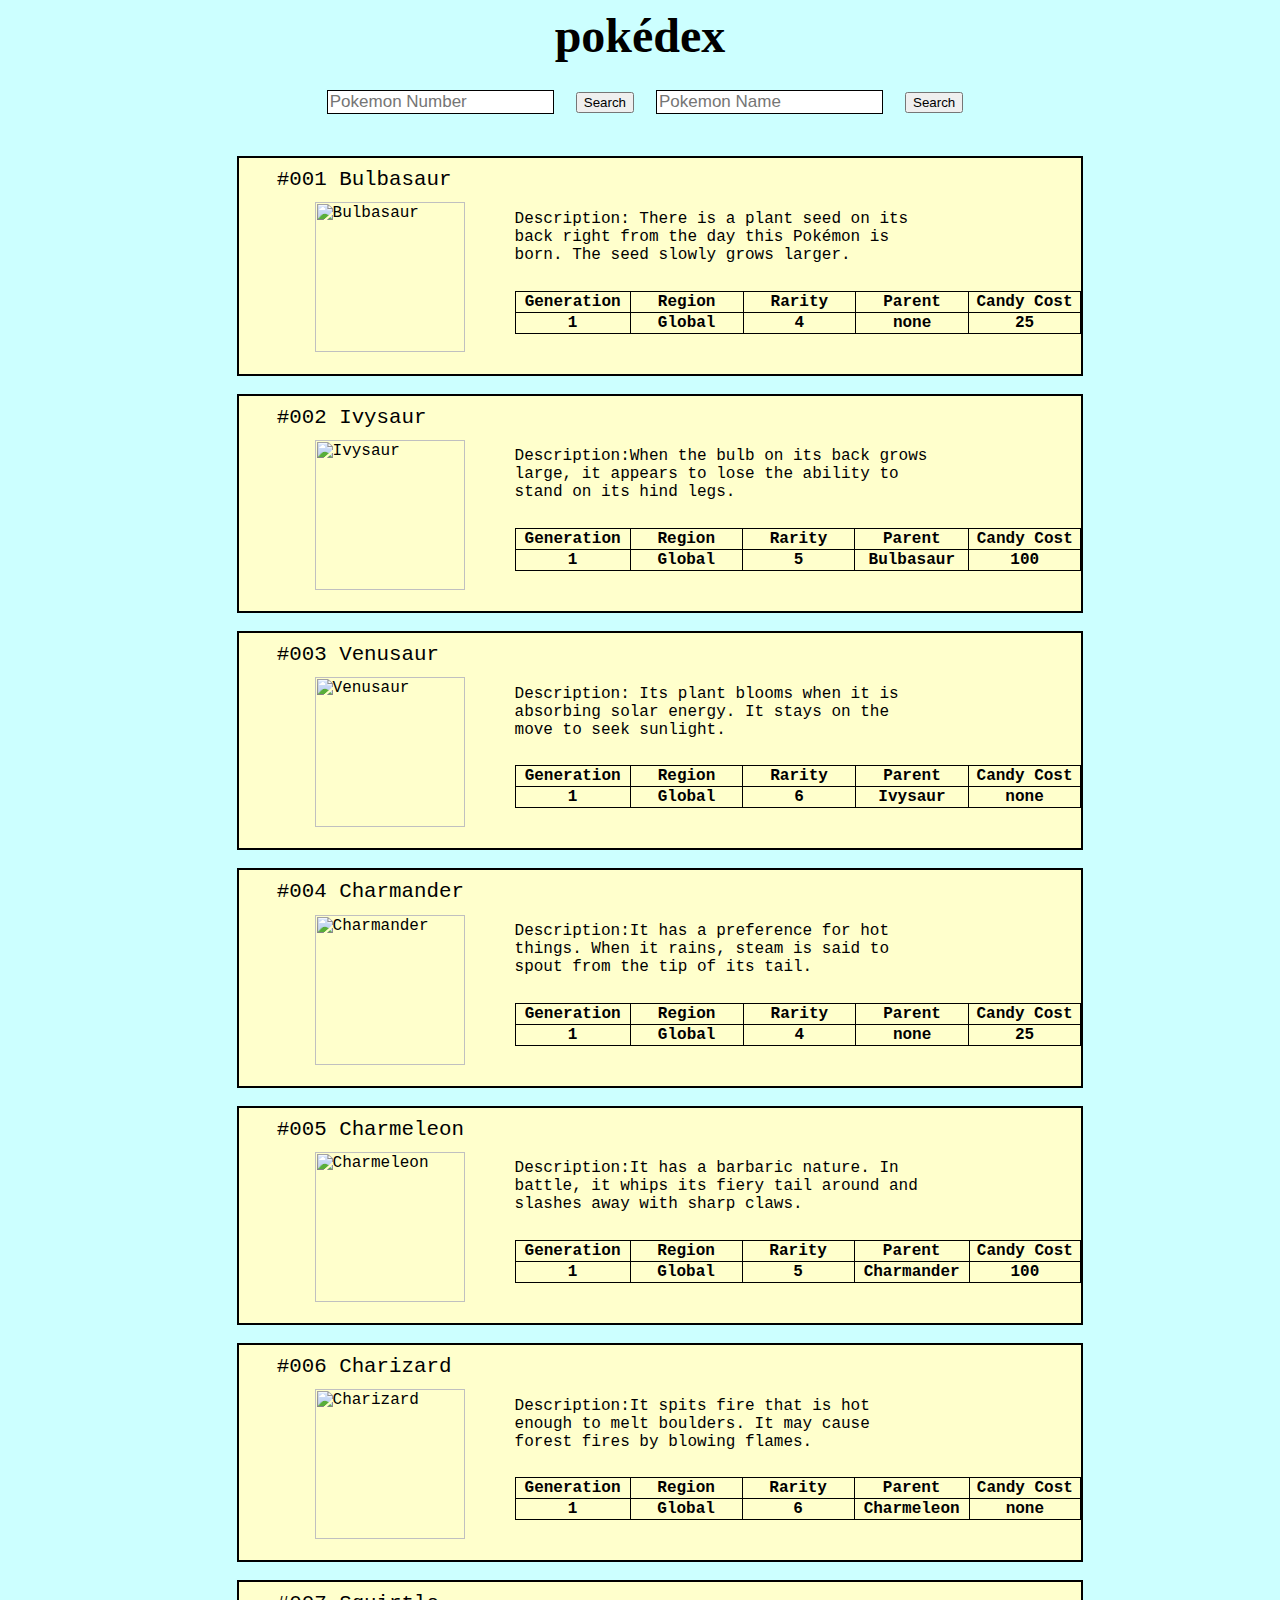
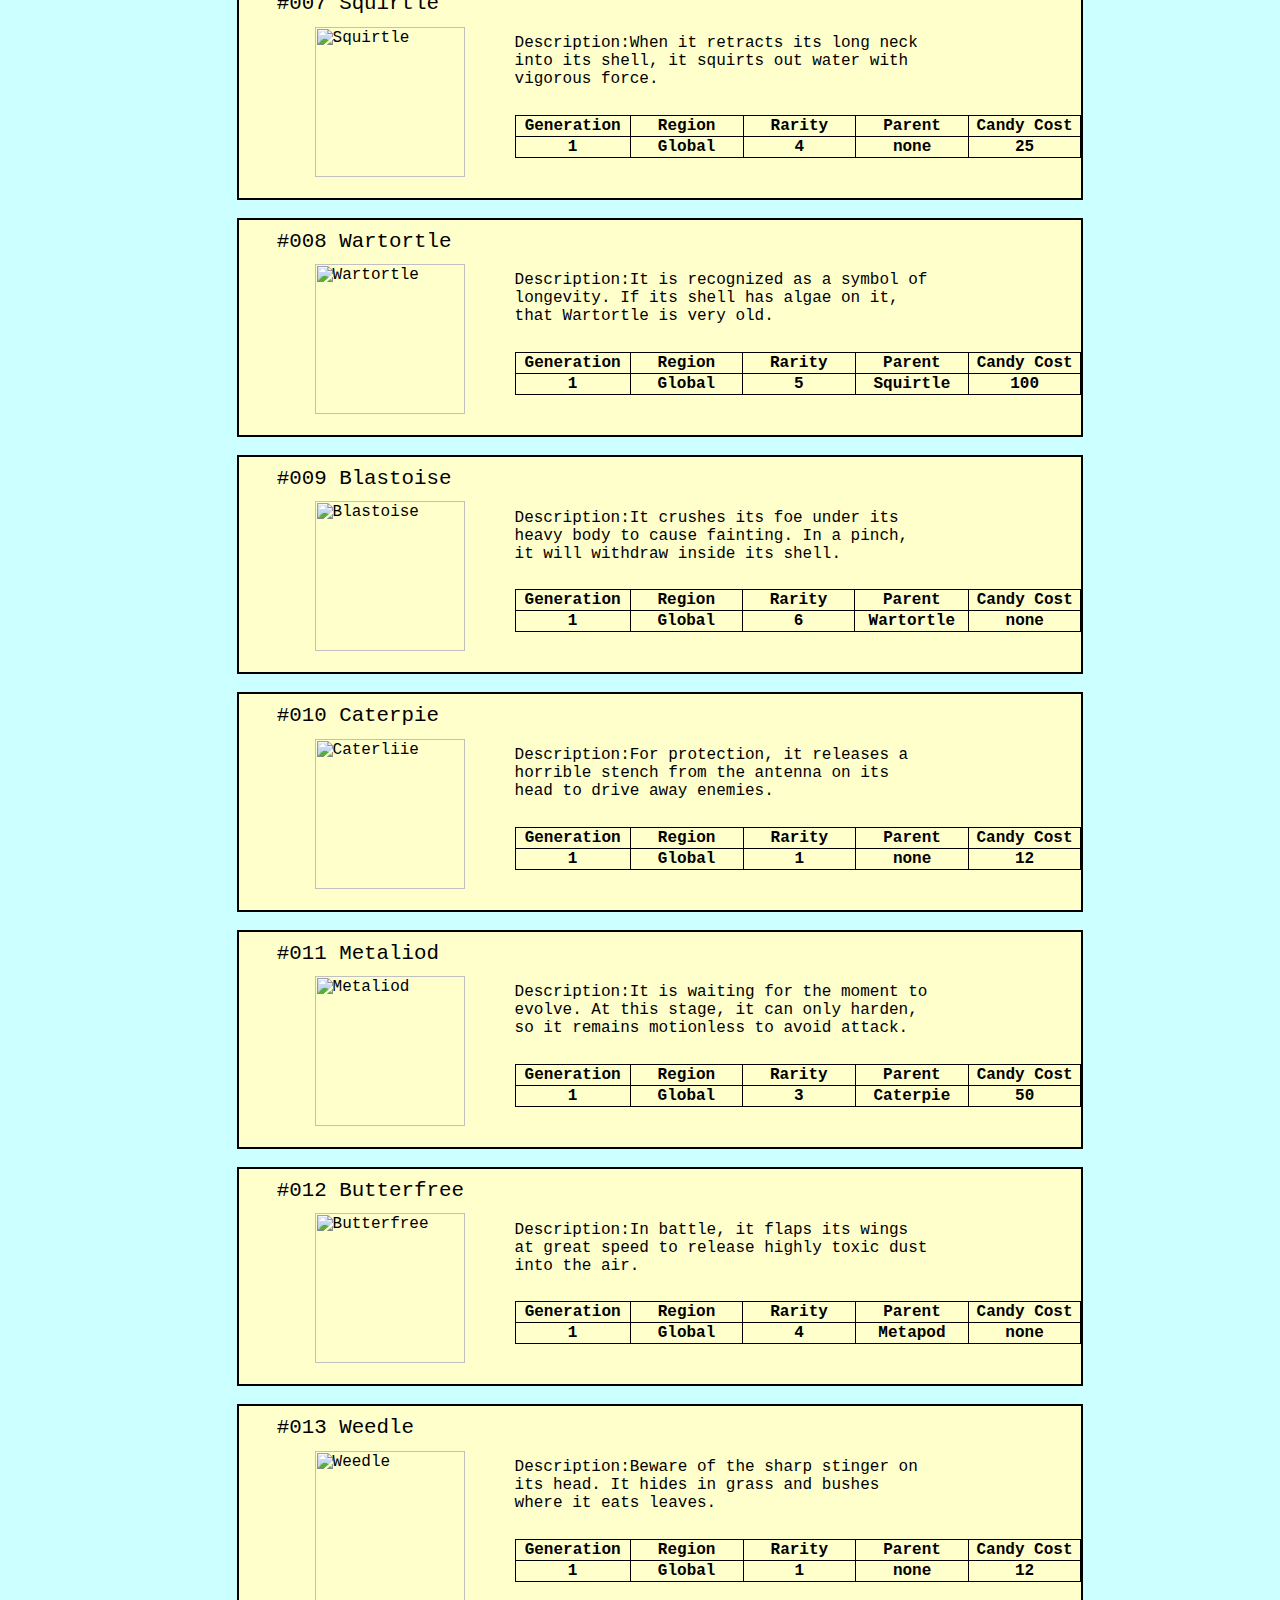
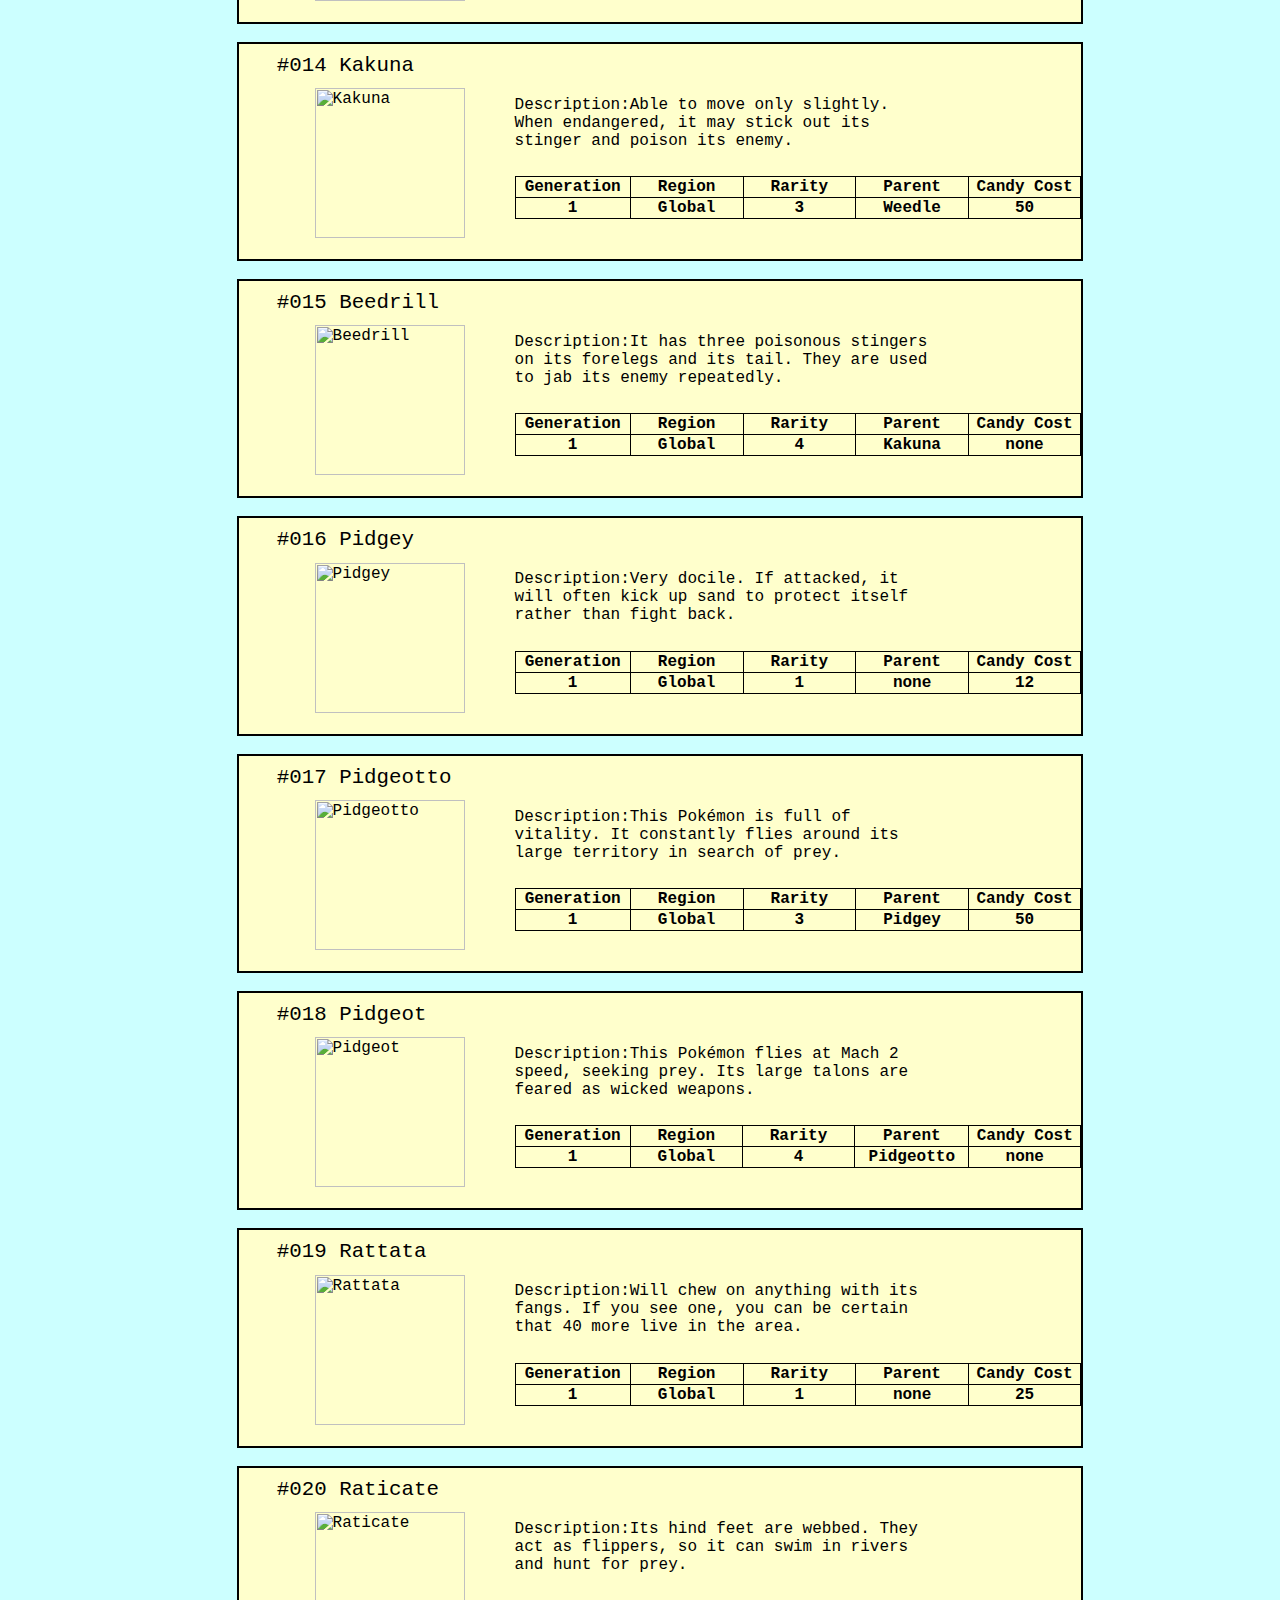
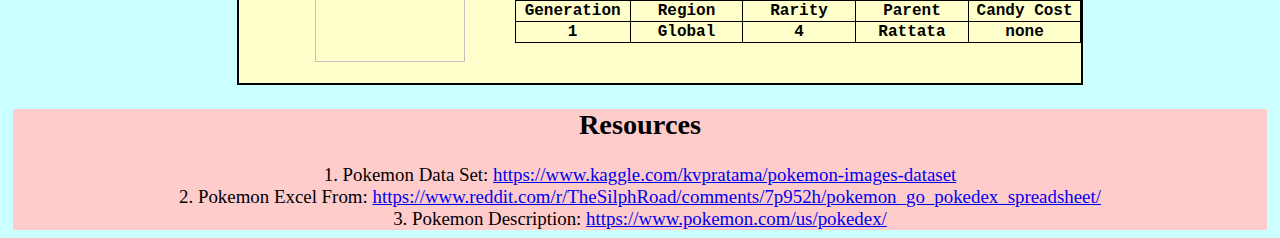
==== index.html @ 1029ef89 "change the name of html" ====
<!DOCTYliE html>
<html lang="en">
<head>
    <meta charset="UTF-8">
    <meta name="viewliort" content="width=device-width, initial-scale=1.0">
    <title>pokédex</title>
    <link rel="stylesheet" href="pokedex.css">
    <script src="searchBox.js"></script>
</head>
<body>
    <h1>pokédex
    <div class="searchbox">
        <input type="number" placeholder="Pokemon Number" id="searchNumber">
        <button type="button" onclick="numberFunction()">Search</button>

        <input type="text" placeholder="Pokemon Name" id="searchName" >
        <button type="button" onclick ="nameFunction()">Search</button>
    </div>
    </h1>

    <ul> 
        <div class="pokemon">
        <li class="name" >#001 Bulbasaur</li>
            <img src="pokemon/1.png" alt="Bulbasaur" width="150px"; height="150px";  > 
           
            <li class="Description" >Description: There is a plant seed on its back right from the day this Pokémon is born. The seed slowly grows larger.</li>
              <table>
              <tr>
                <th>Generation</th>
                <th>Region</th> 
                <th>Rarity</th>
                <th>Parent</th>
                <th>Candy Cost</th>
              </tr>
              <tr>
                <th>1</th>
                <th>Global</th>
                <th>4</th> 
                <th>none</th>
                <th>25</th>
              </tr>
            </table>  
       </div>
<br>
       <div class="pokemon">
        <li class="name">#002 Ivysaur</li>
            <img src="pokemon/2.png" alt="Ivysaur" width="150px"; height="150px";  > 
           
            <li class="Description">Description:When the bulb on its back grows large, it appears to lose the ability to stand on its hind legs.</li>
            <table>
              <tr>
                <th>Generation</th>
                <th>Region</th> 
                <th>Rarity</th>
                <th>Parent</th>
                <th>Candy Cost</th>
              </tr>
              <tr>
                <th>1</th>
                <th>Global</th>
                <th>5</th> 
                <th>Bulbasaur</th>
                <th>100</th>
              </tr>
            </table>  
       </div>
       <br>
       <div class="pokemon">
        <li class="name">#003 Venusaur</li>
            <img src="pokemon/3.png" alt="Venusaur" width="150px"; height="150px";  > 
            <li class="Description">Description: Its plant blooms when it is absorbing solar energy. It stays on the move to seek sunlight.</li>
            <table>
              <tr>
                <th>Generation</th>
                <th>Region</th> 
                <th>Rarity</th>
                <th>Parent</th>
                <th>Candy Cost</th>
              </tr>
              <tr>
                <th>1</th>
                <th>Global</th>
                <th>6</th> 
                <th>Ivysaur</th>
                <th>none</th>
              </tr>
            </table>
       </div>
       <br>
       <div class="pokemon">
        <li class="name">#004 Charmander </li>
            <img src="pokemon/4.png" alt="Charmander" width="150px"; height="150px";  > 
            <li class="Description">Description:It has a preference for hot things. When it rains, steam is said to spout from the tip of its tail.</li>
            <table>
              <tr>
                <th>Generation</th>
                <th>Region</th> 
                <th>Rarity</th>
                <th>Parent</th>
                <th>Candy Cost</th>
              </tr>
              <tr>
                <th>1</th>
                <th>Global</th>
                <th>4</th> 
                <th>none</th>
                <th>25</th>
              </tr>
            </table>  
       </div>
       <br>
       <div class="pokemon">
        <li class="name">#005 Charmeleon</li>
            <img src="pokemon/5.png" alt="Charmeleon" width="150px"; height="150px";  > 
            <li class="Description">Description:It has a barbaric nature. In battle, it whips its fiery tail around and slashes away with sharp claws.</li>
            <table>
              <tr>
                <th>Generation</th>
                <th>Region</th> 
                <th>Rarity</th>
                <th>Parent</th>
                <th>Candy Cost</th>
              </tr>
              <tr>
                <th>1</th>
                <th>Global</th>
                <th>5</th> 
                <th>Charmander</th>
                <th>100</th>
              </tr>
            </table>  
       </div>
       <br>
       <div class="pokemon">
        <li class="name">#006 Charizard</li>
            <img src="pokemon/6.png" alt="Charizard" width="150px"; height="150px";  > 
            <li class="Description">Description:It spits fire that is hot enough to melt boulders. It may cause forest fires by blowing flames.</li>
            <table>
              <tr>
                <th>Generation</th>
                <th>Region</th> 
                <th>Rarity</th>
                <th>Parent</th>
                <th>Candy Cost</th>
              </tr>
              <tr>
                <th>1</th>
                <th>Global</th>
                <th>6</th> 
                <th>Charmeleon</th>
                <th>none</th>
              </tr>
            </table>  
       </div>
       <br>
       <div class="pokemon">
        <li class="name">#007 Squirtle</li>
            <img src="pokemon/7.png" alt="Squirtle" width="150px"; height="150px";  > 
            <li class="Description">Description:When it retracts its long neck into its shell, it squirts out water with vigorous force.</li>
            <table>
              <tr>
                <th>Generation</th>
                <th>Region</th> 
                <th>Rarity</th>
                <th>Parent</th>
                <th>Candy Cost</th>
              </tr>
              <tr>
                <th>1</th>
                <th>Global</th>
                <th>4</th> 
                <th>none</th>
                <th>25</th>
              </tr>
            </table> 
       </div>
       <br>
       <div class="pokemon">
        <li class="name">#008 Wartortle</li>
            <img src="pokemon/8.png" alt="Wartortle" width="150px"; height="150px";  > 
            <li class="Description">Description:It is recognized as a symbol of longevity. If its shell has algae on it, that Wartortle is very old.</li>
            <table>
              <tr>
                <th>Generation</th>
                <th>Region</th> 
                <th>Rarity</th>
                <th>Parent</th>
                <th>Candy Cost</th>
              </tr>
              <tr>
                <th>1</th>
                <th>Global</th>
                <th>5</th> 
                <th>Squirtle</th>
                <th>100</th>
              </tr>
            </table>  
       </div>
       <br>
       <div class="pokemon">
        <li class="name">#009 Blastoise</li>
            <img src="pokemon/9.png" alt="Blastoise" width="150px"; height="150px";  > 
            <li class="Description">Description:It crushes its foe under its heavy body to cause fainting. In a pinch, it will withdraw inside its shell.</li>
            <table>
              <tr>
                <th>Generation</th>
                <th>Region</th> 
                <th>Rarity</th>
                <th>Parent</th>
                <th>Candy Cost</th>
              </tr>
              <tr>
                <th>1</th>
                <th>Global</th>
                <th>6</th> 
                <th>Wartortle</th>
                <th>none</th>
              </tr>
            </table>
       </div>
       <br>
       <div class="pokemon">
        <li class="name">#010 Caterpie</li>
            <img src="pokemon/10.png" alt="Caterliie" width="150px"; height="150px";  > 
            <li class="Description">Description:For protection, it releases a horrible stench from the antenna on its head to drive away enemies.</li>
            <table>
              <tr>
                <th>Generation</th>
                <th>Region</th> 
                <th>Rarity</th>
                <th>Parent</th>
                <th>Candy Cost</th>
              </tr>
              <tr>
                <th>1</th>
                <th>Global</th>
                <th>1</th> 
                <th>none</th>
                <th>12</th>
              </tr>
            </table>  
       </div>
       <br>
       <div class="pokemon">
        <li class="name">#011 Metaliod</li>
            <img src="pokemon/11.png" alt="Metaliod" width="150px"; height="150px";  > 
            <li class="Description">Description:It is waiting for the moment to evolve. At this stage, it can only harden, so it remains motionless to avoid attack.</li>
            <table>
              <tr>
                <th>Generation</th>
                <th>Region</th> 
                <th>Rarity</th>
                <th>Parent</th>
                <th>Candy Cost</th>
              </tr>
              <tr>
                <th>1</th>
                <th>Global</th>
                <th>3</th> 
                <th>Caterpie</th>
                <th>50</th>
              </tr>
            </table>  
       </div>
       <br>
       <div class="pokemon">
        <li class="name">#012 Butterfree</li>
            <img src="pokemon/12.png" alt="Butterfree" width="150px"; height="150px";  > 
            <li class="Description">Description:In battle, it flaps its wings at great speed to release highly toxic dust into the air.</li>
            <table>
              <tr>
                <th>Generation</th>
                <th>Region</th> 
                <th>Rarity</th>
                <th>Parent</th>
                <th>Candy Cost</th>
              </tr>
              <tr>
                <th>1</th>
                <th>Global</th>
                <th>4</th> 
                <th>Metapod</th>
                <th>none</th>
              </tr>
            </table>  
       </div>
       <br>
       <div class="pokemon">
        <li class="name">#013 Weedle</li>
            <img src="pokemon/13.png" alt="Weedle" width="150px"; height="150px";  > 
            <li class="Description">Description:Beware of the sharp stinger on its head. It hides in grass and bushes where it eats leaves.</li>
            <table>
              <tr>
                <th>Generation</th>
                <th>Region</th> 
                <th>Rarity</th>
                <th>Parent</th>
                <th>Candy Cost</th>
              </tr>
              <tr>
                <th>1</th>
                <th>Global</th>
                <th>1</th> 
                <th>none</th>
                <th>12</th>
              </tr>
            </table>  
       </div>
       <br>
       <div class="pokemon">
        <li class="name">#014 Kakuna</li>
            <img src="pokemon/14.png" alt="Kakuna" width="150px"; height="150px";  > 
            <li class="Description">Description:Able to move only slightly. When endangered, it may stick out its stinger and poison its enemy.</li>
            <table>
              <tr>
                <th>Generation</th>
                <th>Region</th> 
                <th>Rarity</th>
                <th>Parent</th>
                <th>Candy Cost</th>
              </tr>
              <tr>
                <th>1</th>
                <th>Global</th>
                <th>3</th> 
                <th>Weedle</th>
                <th>50</th>
              </tr>
            </table>  
       </div>
       <br>
       <div class="pokemon">
        <li class="name">#015 Beedrill</li>
            <img src="pokemon/15.png" alt="Beedrill" width="150px"; height="150px";  > 
            <li class="Description">Description:It has three poisonous stingers on its forelegs and its tail. They are used to jab its enemy repeatedly.</li>
            <table>
              <tr>
                <th>Generation</th>
                <th>Region</th> 
                <th>Rarity</th>
                <th>Parent</th>
                <th>Candy Cost</th>
              </tr>
              <tr>
                <th>1</th>
                <th>Global</th>
                <th>4</th> 
                <th>Kakuna</th>
                <th>none</th>
              </tr>
            </table>  
       </div>
       <br>
       <div class="pokemon">
        <li class="name">#016 Pidgey</li>
            <img src="pokemon/16.png" alt="Pidgey" width="150px"; height="150px";  > 
            <li class="Description">Description:Very docile. If attacked, it will often kick up sand to protect itself rather than fight back.</li>
            <table>
              <tr>
                <th>Generation</th>
                <th>Region</th> 
                <th>Rarity</th>
                <th>Parent</th>
                <th>Candy Cost</th>
              </tr>
              <tr>
                <th>1</th>
                <th>Global</th>
                <th>1</th> 
                <th>none</th>
                <th>12</th>
              </tr>
            </table>  
       </div>
       <br>
       <div class="pokemon">
        <li class="name">#017 Pidgeotto</li>
            <img src="pokemon/17.png" alt="Pidgeotto" width="150px"; height="150px";  > 
            <li class="Description">Description:This Pokémon is full of vitality. It constantly flies around its large territory in search of prey.</li>
            <table>
              <tr>
                <th>Generation</th>
                <th>Region</th> 
                <th>Rarity</th>
                <th>Parent</th>
                <th>Candy Cost</th>
              </tr>
              <tr>
                <th>1</th>
                <th>Global</th>
                <th>3</th> 
                <th>Pidgey</th>
                <th>50</th>
              </tr>
            </table>  
       </div>
       <br>
       <div class="pokemon">
        <li class="name">#018 Pidgeot</li>
            <img src="pokemon/18.png" alt="Pidgeot" width="150px"; height="150px";  > 
            <li class="Description">Description:This Pokémon flies at Mach 2 speed, seeking prey. Its large talons are feared as wicked weapons.</li>
            <table>
              <tr>
                <th>Generation</th>
                <th>Region</th> 
                <th>Rarity</th>
                <th>Parent</th>
                <th>Candy Cost</th>
              </tr>
              <tr>
                <th>1</th>
                <th>Global</th>
                <th>4</th> 
                <th>Pidgeotto</th>
                <th>none</th>
              </tr>
            </table>  
       </div>
       <br>
       <div class="pokemon">
        <li class="name">#019 Rattata</li>
            <img src="pokemon/19.png" alt="Rattata" width="150px"; height="150px";  > 
            <li class="Description">Description:Will chew on anything with its fangs. If you see one, you can be certain that 40 more live in the area.</li>
            <table>
              <tr>
                <th>Generation</th>
                <th>Region</th> 
                <th>Rarity</th>
                <th>Parent</th>
                <th>Candy Cost</th>
              </tr>
              <tr>
                <th>1</th>
                <th>Global</th>
                <th>1</th> 
                <th>none</th>
                <th>25</th>
              </tr>
            </table>  
       </div>
       <br>
       <div class="pokemon">
        <li class="name">#020 Raticate</li>
            <img src="pokemon/20.png" alt="Raticate" width="150px"; height="150px";  > 
            <li class="Description">Description:Its hind feet are webbed. They act as flippers, so it can swim in rivers and hunt for prey.</li>
            <table>
              <tr>
                <th>Generation</th>
                <th>Region</th> 
                <th>Rarity</th>
                <th>Parent</th>
                <th>Candy Cost</th>
              </tr>
              <tr>
                <th>1</th>
                <th>Global</th>
                <th>4</th> 
                <th>Rattata</th>
                <th>none</th>
              </tr>
            </table>  
       </div>
    </ul>
    <footer>
      <h2>Resources</h2>
      1.	Pokemon Data Set:
      <a href="https://www.kaggle.com/kvpratama/pokemon-images-dataset" target="_blank" rel="resource">https://www.kaggle.com/kvpratama/pokemon-images-dataset</a><br>
      2.	Pokemon Excel From: 
      <a href="https://www.reddit.com/r/TheSilphRoad/comments/7p952h/pokemon_go_pokedex_spreadsheet/" target="_blank" rel="resource">https://www.reddit.com/r/TheSilphRoad/comments/7p952h/pokemon_go_pokedex_spreadsheet/</a><br>
      3.  Pokemon Description: 
      <a href="https://www.pokemon.com/us/pokedex/" target="_blank" rel="resource">https://www.pokemon.com/us/pokedex/</a>
    </footer>
</body>
</html>
---- pokedex.css ----
body{
background-color:#CCFFFF;
}
h1{text-align:center;
    font-size:300%;
}
ul {list-style-type: none;
}
footer{
    text-align:center;
    font-family: cursive;
    margin:5px;
    font-size: 0.5cm;
}
.name{color:black;
    font-family: courier;
    font-size: 130%;
    margin-left: 1cm;
    margin-bottom: 0.3cm;
}
.Description{
    margin-right: 4cm;
    margin-top: 0.5cm;
}
table, th, td {border: 1px solid black;
    border-collapse: collapse;
    font-family: courier;
    margin-top: 0.7cm;

}
th, td {width:30mm;
}
img{float:left;
    margin-right:50px;
    margin-left: 2cm;
}
.pokemon{background-color: #FFFFCC;
    border: 2px solid black;
    margin-right:5cm;
    margin-left:5cm;
    padding-bottom:40px;
    padding-top: 10px;
    font-family: courier
}

.searchbox input {
    margin:10px;
    border: 1px solid black;
    font-size: 17px;
}
footer{
    background-color: #FFCCCC;
}
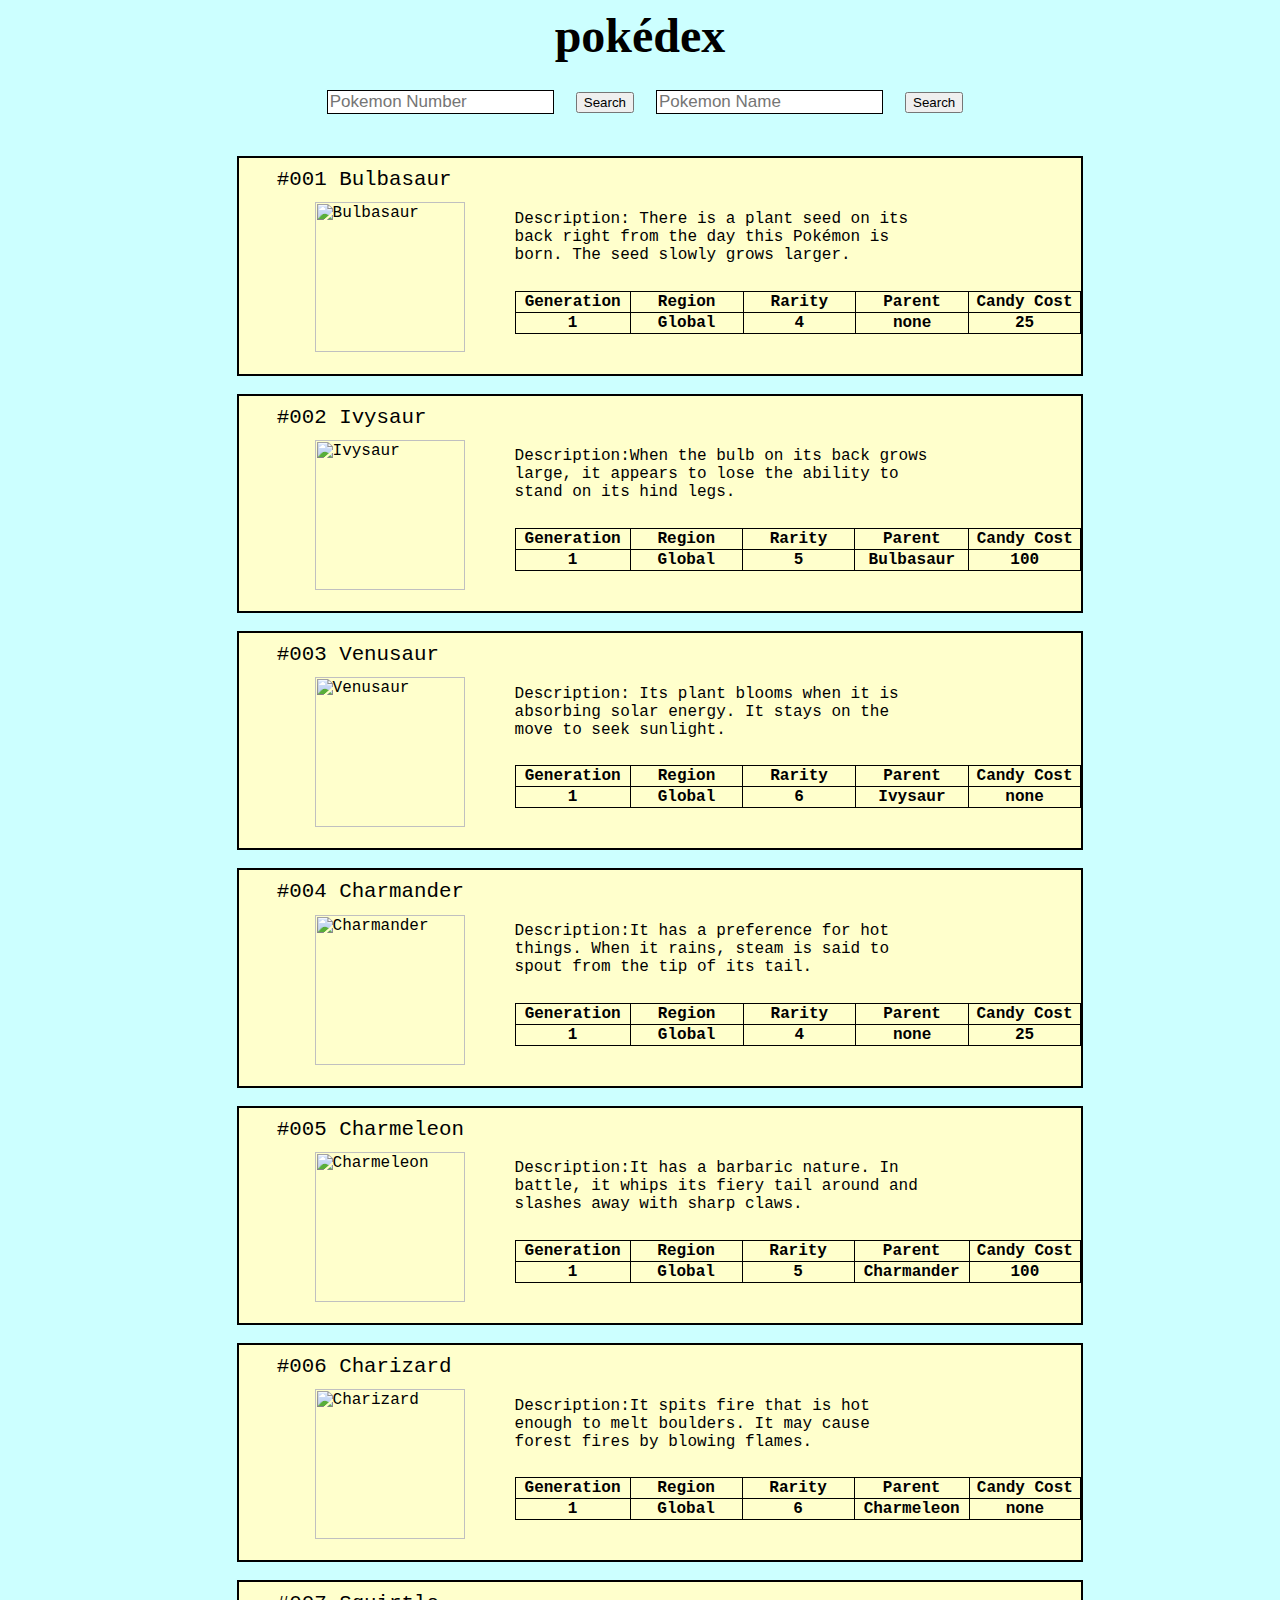
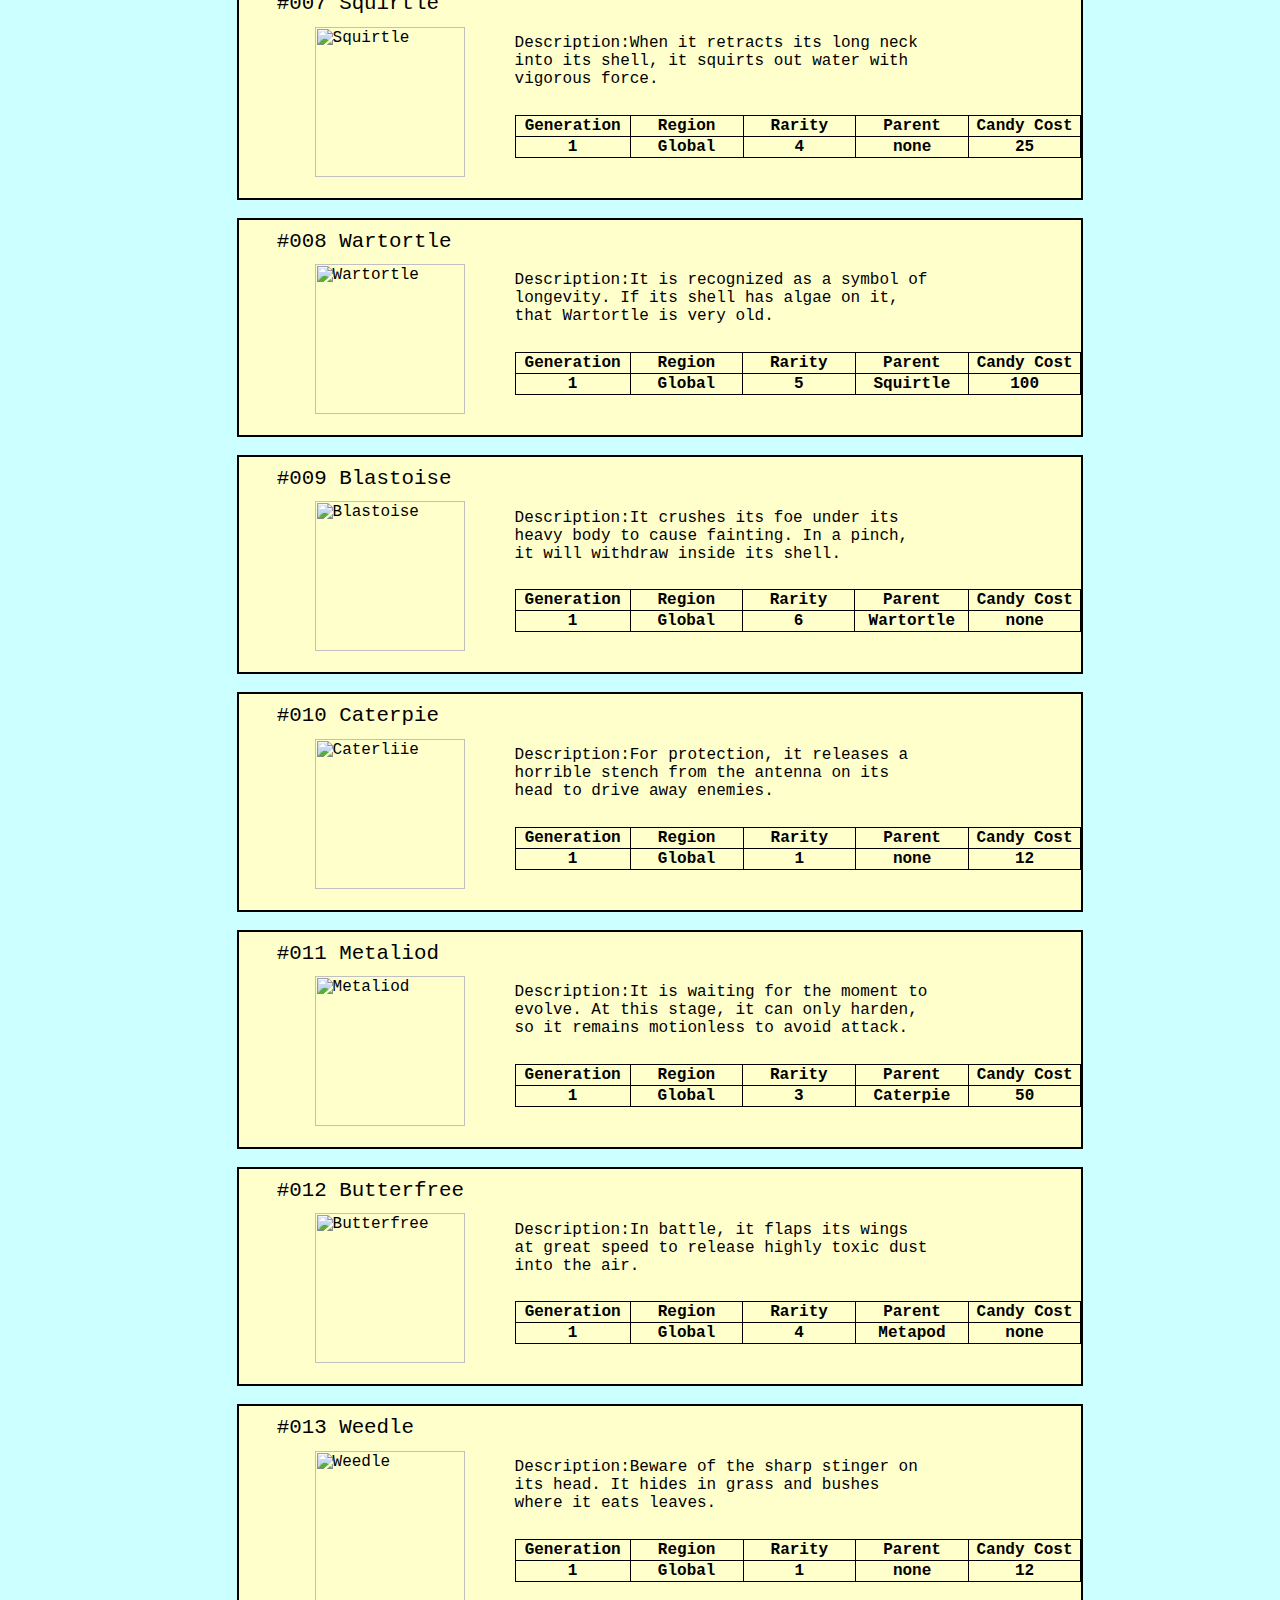
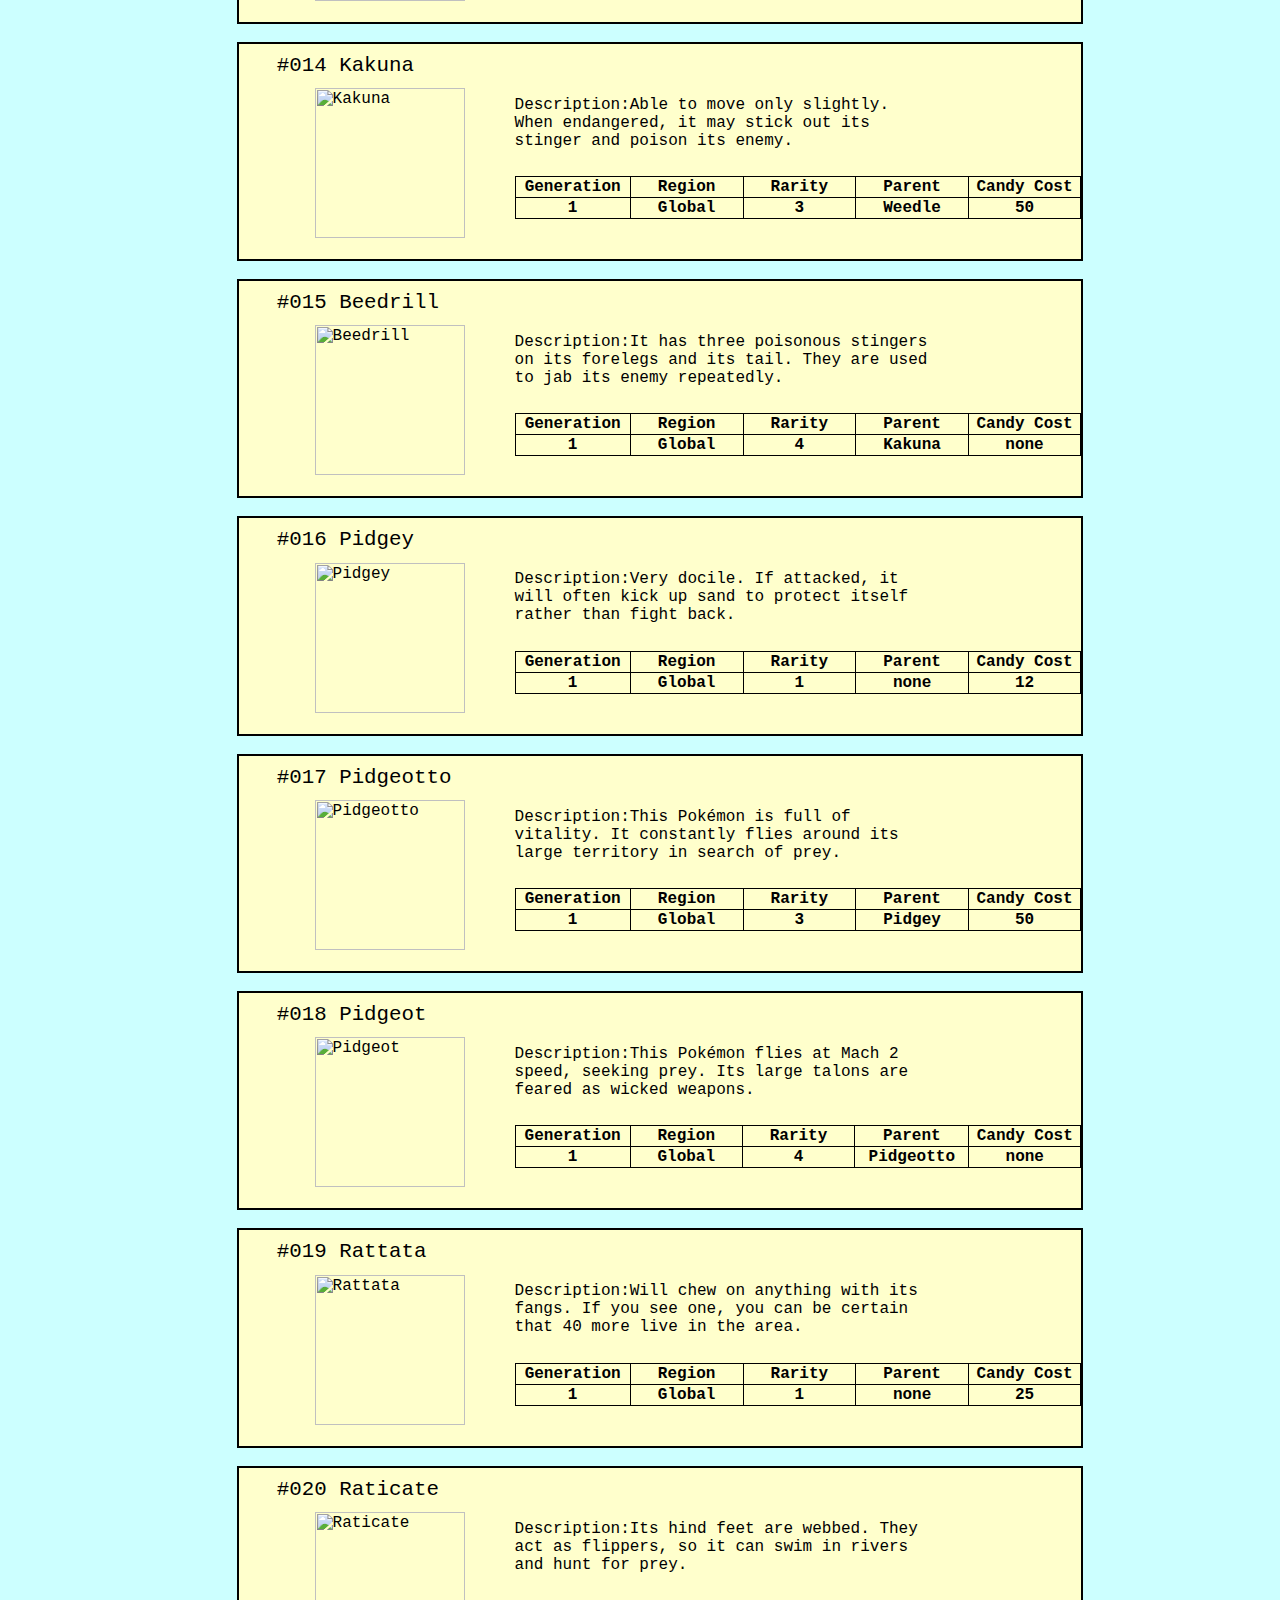
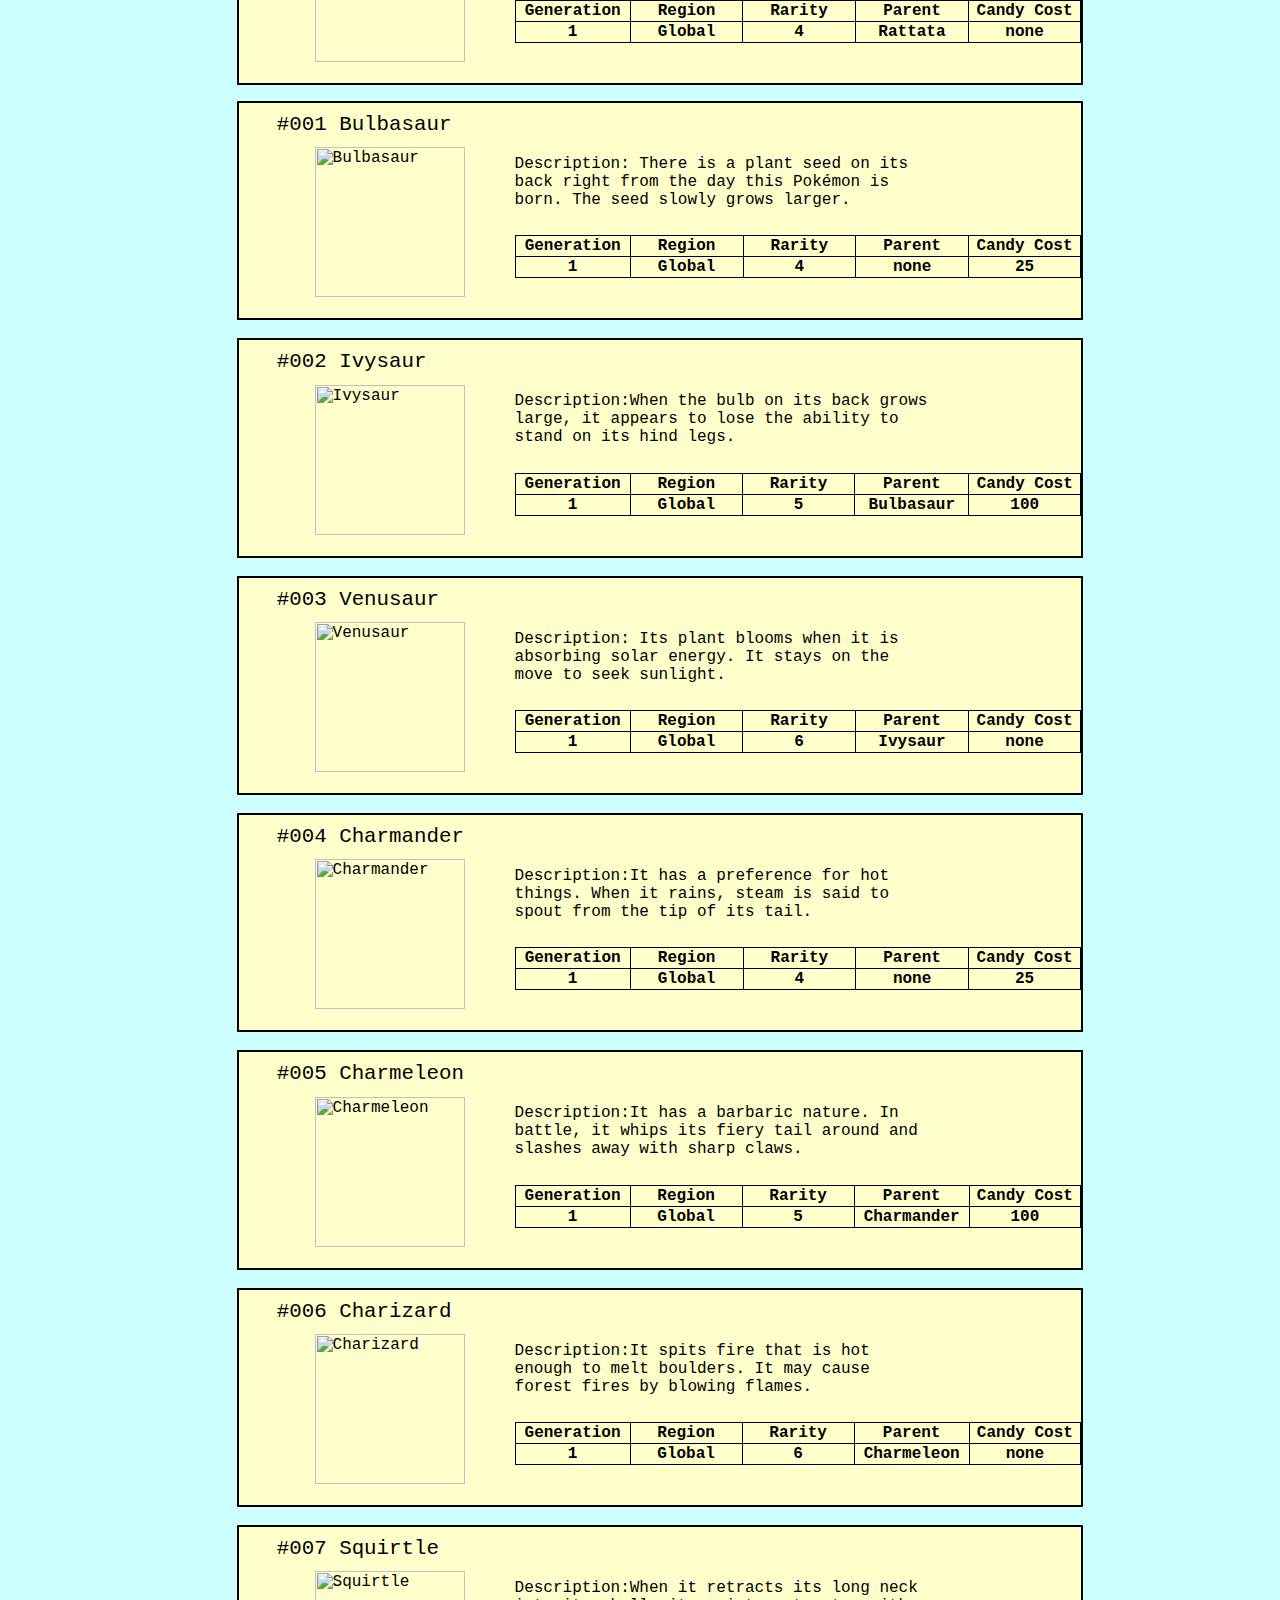
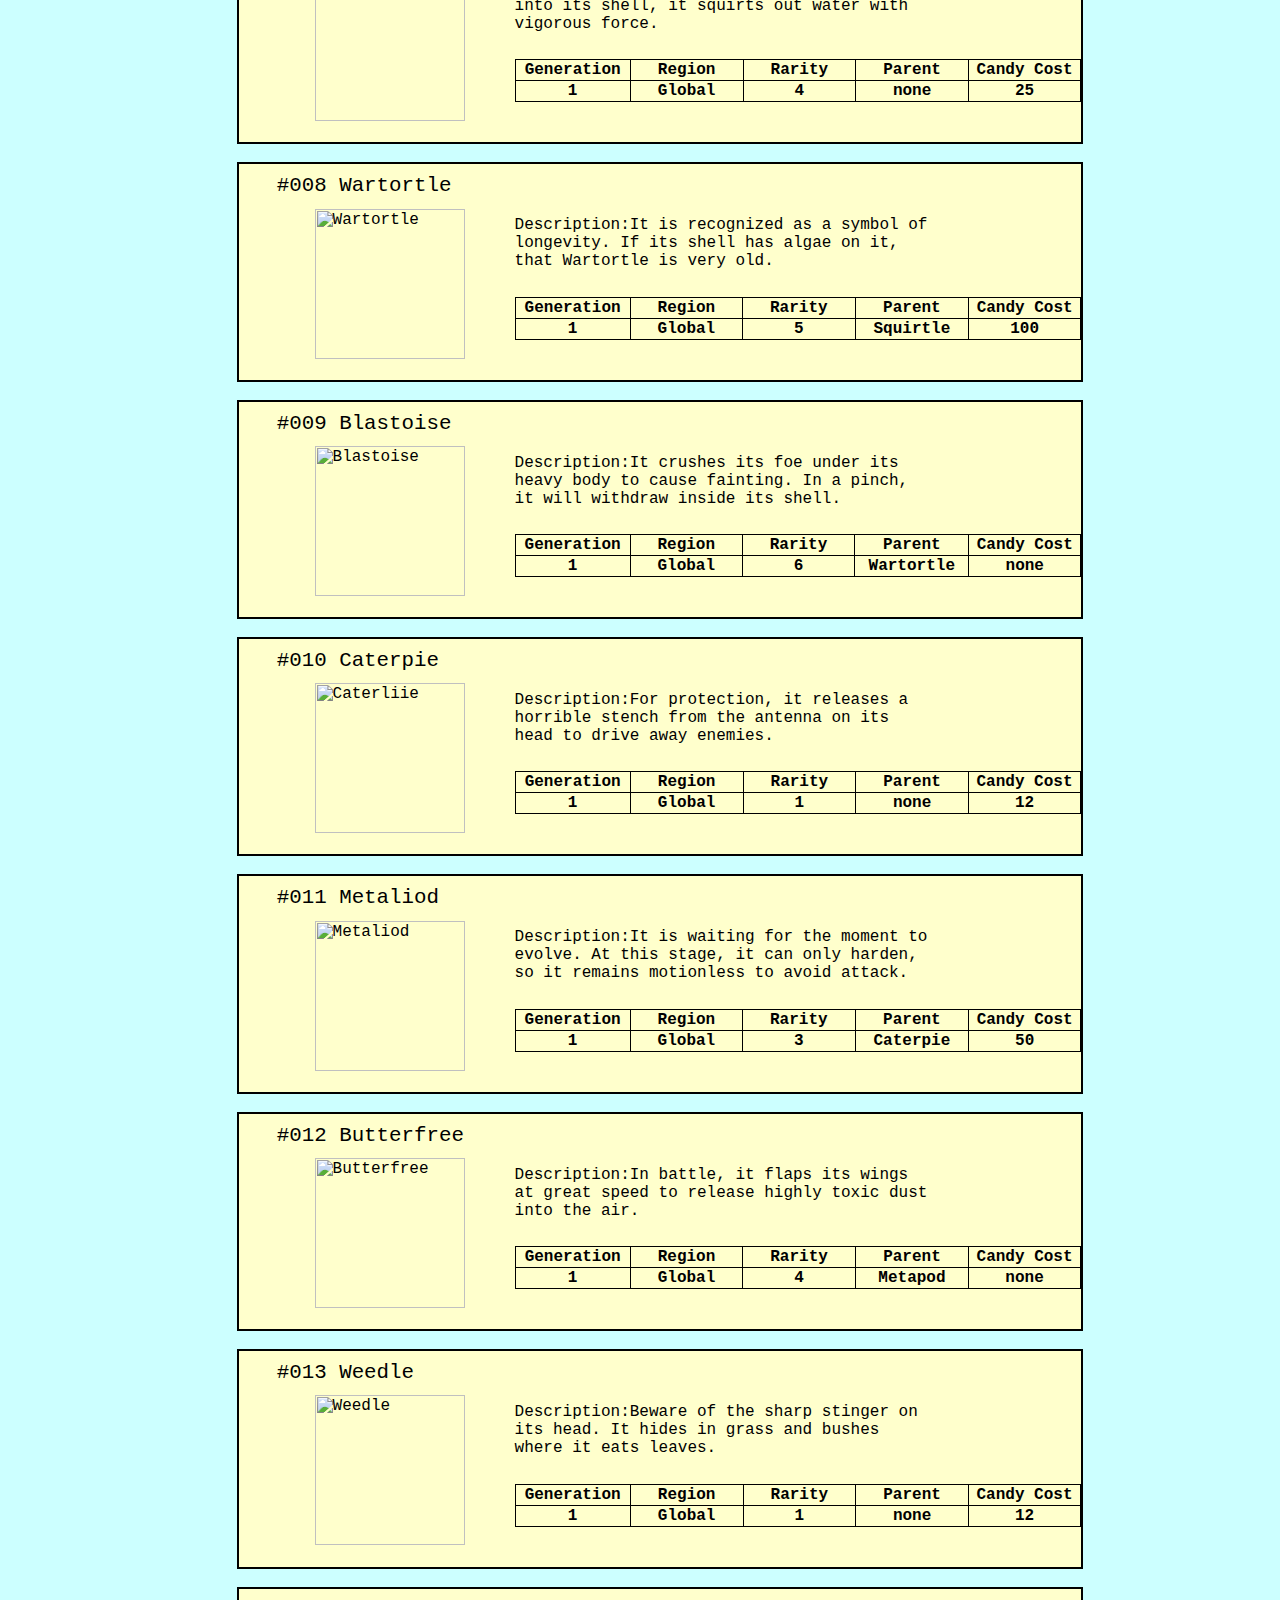
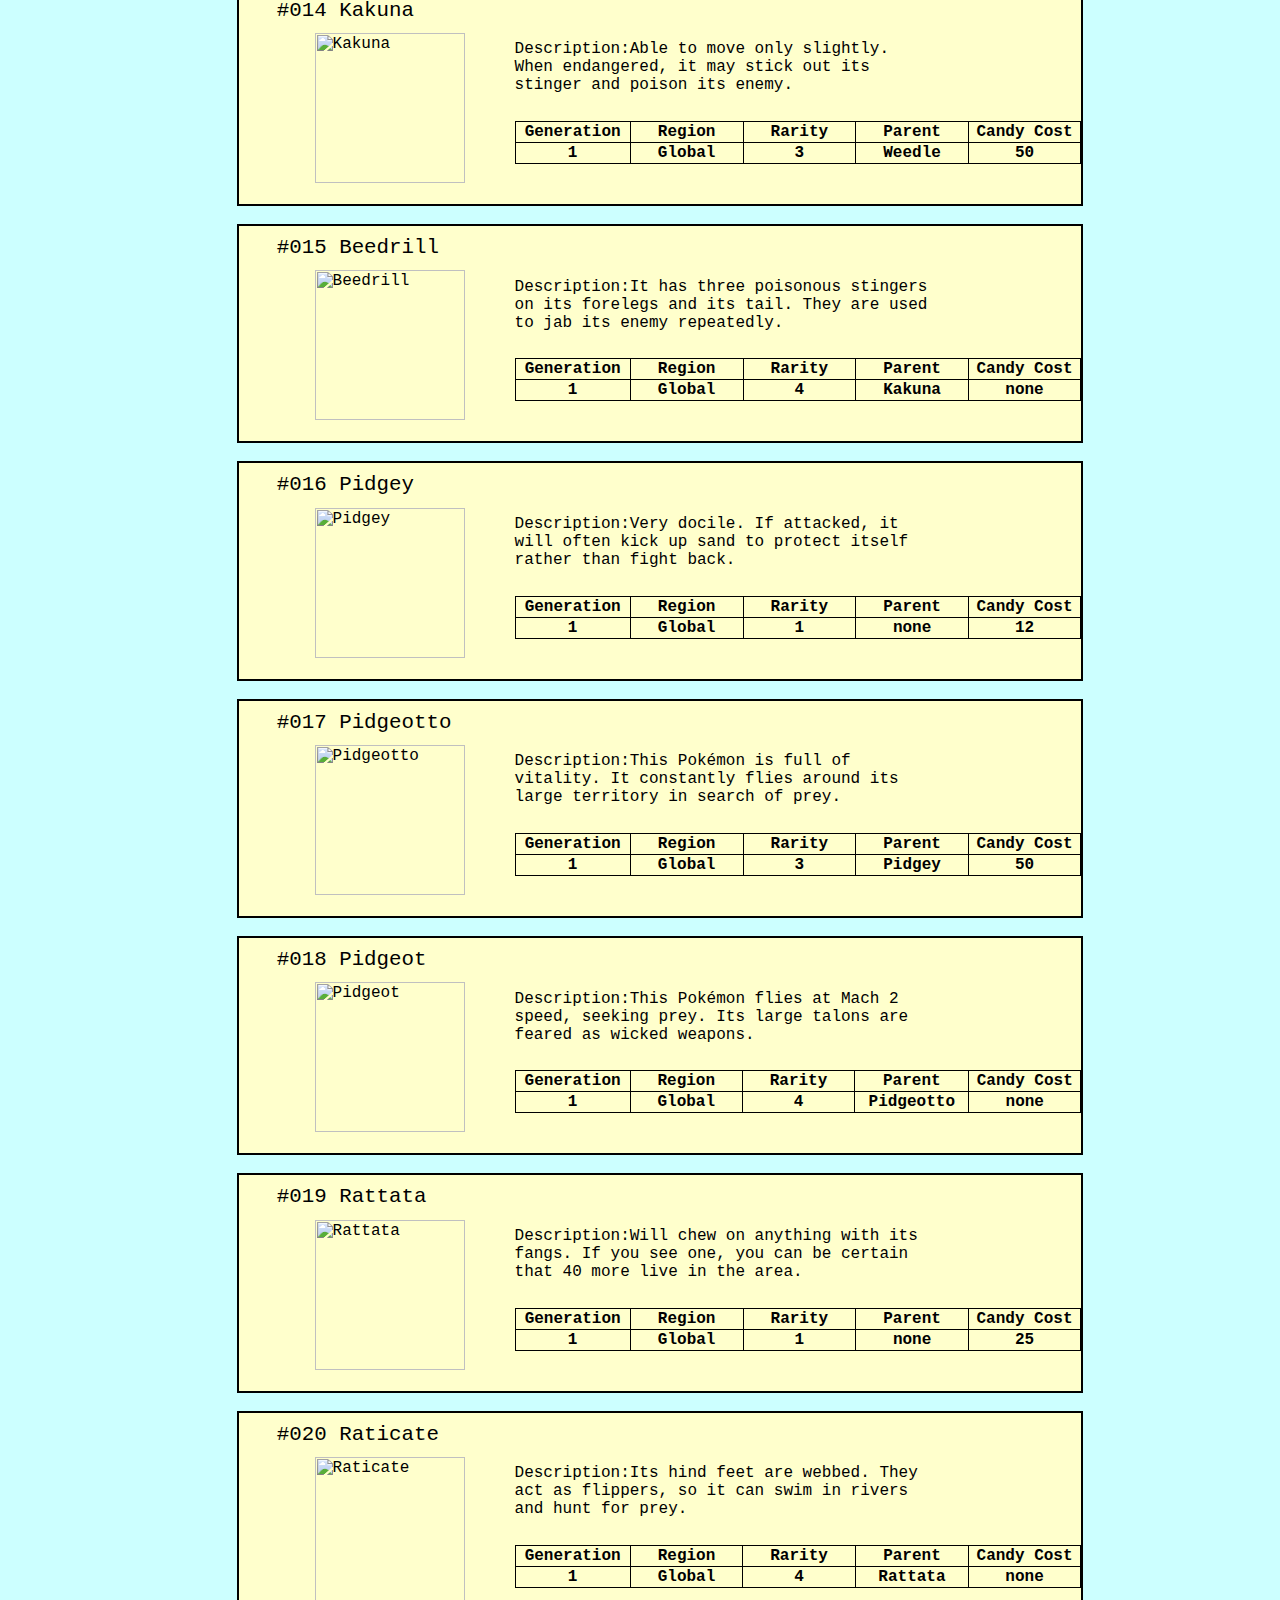
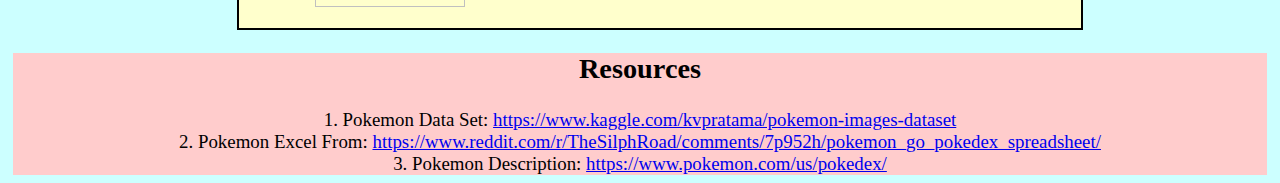
==== commit 3661dafb: "create new content block" ====
--- a/index.html
+++ b/index.html
@@ -18,6 +18,453 @@
     </div>
     </h1>
 
+    <div>
+<ul>
+  <div class="pokemon">
+  <li class="name" >#001 Bulbasaur</li>
+            <img src="pokemon/1.png" alt="Bulbasaur" width="150px"; height="150px";  > 
+           
+            <li class="Description" >Description: There is a plant seed on its back right from the day this Pokémon is born. The seed slowly grows larger.</li>
+              <table>
+              <tr>
+                <th>Generation</th>
+                <th>Region</th> 
+                <th>Rarity</th>
+                <th>Parent</th>
+                <th>Candy Cost</th>
+              </tr>
+              <tr>
+                <th>1</th>
+                <th>Global</th>
+                <th>4</th> 
+                <th>none</th>
+                <th>25</th>
+              </tr>
+            </table>  
+            </div>
+<br>
+            <div class="pokemon">
+              <li class="name">#002 Ivysaur</li>
+                  <img src="pokemon/2.png" alt="Ivysaur" width="150px"; height="150px";  > 
+                 
+                  <li class="Description">Description:When the bulb on its back grows large, it appears to lose the ability to stand on its hind legs.</li>
+                  <table>
+                    <tr>
+                      <th>Generation</th>
+                      <th>Region</th> 
+                      <th>Rarity</th>
+                      <th>Parent</th>
+                      <th>Candy Cost</th>
+                    </tr>
+                    <tr>
+                      <th>1</th>
+                      <th>Global</th>
+                      <th>5</th> 
+                      <th>Bulbasaur</th>
+                      <th>100</th>
+                    </tr>
+                  </table>  
+             </div>
+             <br>
+             <div class="pokemon">
+              <li class="name">#003 Venusaur</li>
+                  <img src="pokemon/3.png" alt="Venusaur" width="150px"; height="150px";  > 
+                  <li class="Description">Description: Its plant blooms when it is absorbing solar energy. It stays on the move to seek sunlight.</li>
+                  <table>
+                    <tr>
+                      <th>Generation</th>
+                      <th>Region</th> 
+                      <th>Rarity</th>
+                      <th>Parent</th>
+                      <th>Candy Cost</th>
+                    </tr>
+                    <tr>
+                      <th>1</th>
+                      <th>Global</th>
+                      <th>6</th> 
+                      <th>Ivysaur</th>
+                      <th>none</th>
+                    </tr>
+                  </table>
+             </div>
+             <br>
+             <div class="pokemon">
+              <li class="name">#004 Charmander </li>
+                  <img src="pokemon/4.png" alt="Charmander" width="150px"; height="150px";  > 
+                  <li class="Description">Description:It has a preference for hot things. When it rains, steam is said to spout from the tip of its tail.</li>
+                  <table>
+                    <tr>
+                      <th>Generation</th>
+                      <th>Region</th> 
+                      <th>Rarity</th>
+                      <th>Parent</th>
+                      <th>Candy Cost</th>
+                    </tr>
+                    <tr>
+                      <th>1</th>
+                      <th>Global</th>
+                      <th>4</th> 
+                      <th>none</th>
+                      <th>25</th>
+                    </tr>
+                  </table>  
+             </div>
+             <br>
+             <div class="pokemon">
+              <li class="name">#005 Charmeleon</li>
+                  <img src="pokemon/5.png" alt="Charmeleon" width="150px"; height="150px";  > 
+                  <li class="Description">Description:It has a barbaric nature. In battle, it whips its fiery tail around and slashes away with sharp claws.</li>
+                  <table>
+                    <tr>
+                      <th>Generation</th>
+                      <th>Region</th> 
+                      <th>Rarity</th>
+                      <th>Parent</th>
+                      <th>Candy Cost</th>
+                    </tr>
+                    <tr>
+                      <th>1</th>
+                      <th>Global</th>
+                      <th>5</th> 
+                      <th>Charmander</th>
+                      <th>100</th>
+                    </tr>
+                  </table>  
+             </div>
+             <br>
+             <div class="pokemon">
+              <li class="name">#006 Charizard</li>
+                  <img src="pokemon/6.png" alt="Charizard" width="150px"; height="150px";  > 
+                  <li class="Description">Description:It spits fire that is hot enough to melt boulders. It may cause forest fires by blowing flames.</li>
+                  <table>
+                    <tr>
+                      <th>Generation</th>
+                      <th>Region</th> 
+                      <th>Rarity</th>
+                      <th>Parent</th>
+                      <th>Candy Cost</th>
+                    </tr>
+                    <tr>
+                      <th>1</th>
+                      <th>Global</th>
+                      <th>6</th> 
+                      <th>Charmeleon</th>
+                      <th>none</th>
+                    </tr>
+                  </table>  
+             </div>
+             <br>
+             <div class="pokemon">
+              <li class="name">#007 Squirtle</li>
+                  <img src="pokemon/7.png" alt="Squirtle" width="150px"; height="150px";  > 
+                  <li class="Description">Description:When it retracts its long neck into its shell, it squirts out water with vigorous force.</li>
+                  <table>
+                    <tr>
+                      <th>Generation</th>
+                      <th>Region</th> 
+                      <th>Rarity</th>
+                      <th>Parent</th>
+                      <th>Candy Cost</th>
+                    </tr>
+                    <tr>
+                      <th>1</th>
+                      <th>Global</th>
+                      <th>4</th> 
+                      <th>none</th>
+                      <th>25</th>
+                    </tr>
+                  </table> 
+             </div>
+             <br>
+             <div class="pokemon">
+              <li class="name">#008 Wartortle</li>
+                  <img src="pokemon/8.png" alt="Wartortle" width="150px"; height="150px";  > 
+                  <li class="Description">Description:It is recognized as a symbol of longevity. If its shell has algae on it, that Wartortle is very old.</li>
+                  <table>
+                    <tr>
+                      <th>Generation</th>
+                      <th>Region</th> 
+                      <th>Rarity</th>
+                      <th>Parent</th>
+                      <th>Candy Cost</th>
+                    </tr>
+                    <tr>
+                      <th>1</th>
+                      <th>Global</th>
+                      <th>5</th> 
+                      <th>Squirtle</th>
+                      <th>100</th>
+                    </tr>
+                  </table>  
+             </div>
+             <br>
+             <div class="pokemon">
+              <li class="name">#009 Blastoise</li>
+                  <img src="pokemon/9.png" alt="Blastoise" width="150px"; height="150px";  > 
+                  <li class="Description">Description:It crushes its foe under its heavy body to cause fainting. In a pinch, it will withdraw inside its shell.</li>
+                  <table>
+                    <tr>
+                      <th>Generation</th>
+                      <th>Region</th> 
+                      <th>Rarity</th>
+                      <th>Parent</th>
+                      <th>Candy Cost</th>
+                    </tr>
+                    <tr>
+                      <th>1</th>
+                      <th>Global</th>
+                      <th>6</th> 
+                      <th>Wartortle</th>
+                      <th>none</th>
+                    </tr>
+                  </table>
+             </div>
+             <br>
+             <div class="pokemon">
+              <li class="name">#010 Caterpie</li>
+                  <img src="pokemon/10.png" alt="Caterliie" width="150px"; height="150px";  > 
+                  <li class="Description">Description:For protection, it releases a horrible stench from the antenna on its head to drive away enemies.</li>
+                  <table>
+                    <tr>
+                      <th>Generation</th>
+                      <th>Region</th> 
+                      <th>Rarity</th>
+                      <th>Parent</th>
+                      <th>Candy Cost</th>
+                    </tr>
+                    <tr>
+                      <th>1</th>
+                      <th>Global</th>
+                      <th>1</th> 
+                      <th>none</th>
+                      <th>12</th>
+                    </tr>
+                  </table>  
+             </div>
+             <br>
+             <div class="pokemon">
+              <li class="name">#011 Metaliod</li>
+                  <img src="pokemon/11.png" alt="Metaliod" width="150px"; height="150px";  > 
+                  <li class="Description">Description:It is waiting for the moment to evolve. At this stage, it can only harden, so it remains motionless to avoid attack.</li>
+                  <table>
+                    <tr>
+                      <th>Generation</th>
+                      <th>Region</th> 
+                      <th>Rarity</th>
+                      <th>Parent</th>
+                      <th>Candy Cost</th>
+                    </tr>
+                    <tr>
+                      <th>1</th>
+                      <th>Global</th>
+                      <th>3</th> 
+                      <th>Caterpie</th>
+                      <th>50</th>
+                    </tr>
+                  </table>  
+             </div>
+             <br>
+             <div class="pokemon">
+              <li class="name">#012 Butterfree</li>
+                  <img src="pokemon/12.png" alt="Butterfree" width="150px"; height="150px";  > 
+                  <li class="Description">Description:In battle, it flaps its wings at great speed to release highly toxic dust into the air.</li>
+                  <table>
+                    <tr>
+                      <th>Generation</th>
+                      <th>Region</th> 
+                      <th>Rarity</th>
+                      <th>Parent</th>
+                      <th>Candy Cost</th>
+                    </tr>
+                    <tr>
+                      <th>1</th>
+                      <th>Global</th>
+                      <th>4</th> 
+                      <th>Metapod</th>
+                      <th>none</th>
+                    </tr>
+                  </table>  
+             </div>
+             <br>
+             <div class="pokemon">
+              <li class="name">#013 Weedle</li>
+                  <img src="pokemon/13.png" alt="Weedle" width="150px"; height="150px";  > 
+                  <li class="Description">Description:Beware of the sharp stinger on its head. It hides in grass and bushes where it eats leaves.</li>
+                  <table>
+                    <tr>
+                      <th>Generation</th>
+                      <th>Region</th> 
+                      <th>Rarity</th>
+                      <th>Parent</th>
+                      <th>Candy Cost</th>
+                    </tr>
+                    <tr>
+                      <th>1</th>
+                      <th>Global</th>
+                      <th>1</th> 
+                      <th>none</th>
+                      <th>12</th>
+                    </tr>
+                  </table>  
+             </div>
+             <br>
+             <div class="pokemon">
+              <li class="name">#014 Kakuna</li>
+                  <img src="pokemon/14.png" alt="Kakuna" width="150px"; height="150px";  > 
+                  <li class="Description">Description:Able to move only slightly. When endangered, it may stick out its stinger and poison its enemy.</li>
+                  <table>
+                    <tr>
+                      <th>Generation</th>
+                      <th>Region</th> 
+                      <th>Rarity</th>
+                      <th>Parent</th>
+                      <th>Candy Cost</th>
+                    </tr>
+                    <tr>
+                      <th>1</th>
+                      <th>Global</th>
+                      <th>3</th> 
+                      <th>Weedle</th>
+                      <th>50</th>
+                    </tr>
+                  </table>  
+             </div>
+             <br>
+             <div class="pokemon">
+              <li class="name">#015 Beedrill</li>
+                  <img src="pokemon/15.png" alt="Beedrill" width="150px"; height="150px";  > 
+                  <li class="Description">Description:It has three poisonous stingers on its forelegs and its tail. They are used to jab its enemy repeatedly.</li>
+                  <table>
+                    <tr>
+                      <th>Generation</th>
+                      <th>Region</th> 
+                      <th>Rarity</th>
+                      <th>Parent</th>
+                      <th>Candy Cost</th>
+                    </tr>
+                    <tr>
+                      <th>1</th>
+                      <th>Global</th>
+                      <th>4</th> 
+                      <th>Kakuna</th>
+                      <th>none</th>
+                    </tr>
+                  </table>  
+             </div>
+             <br>
+             <div class="pokemon">
+              <li class="name">#016 Pidgey</li>
+                  <img src="pokemon/16.png" alt="Pidgey" width="150px"; height="150px";  > 
+                  <li class="Description">Description:Very docile. If attacked, it will often kick up sand to protect itself rather than fight back.</li>
+                  <table>
+                    <tr>
+                      <th>Generation</th>
+                      <th>Region</th> 
+                      <th>Rarity</th>
+                      <th>Parent</th>
+                      <th>Candy Cost</th>
+                    </tr>
+                    <tr>
+                      <th>1</th>
+                      <th>Global</th>
+                      <th>1</th> 
+                      <th>none</th>
+                      <th>12</th>
+                    </tr>
+                  </table>  
+             </div>
+             <br>
+             <div class="pokemon">
+              <li class="name">#017 Pidgeotto</li>
+                  <img src="pokemon/17.png" alt="Pidgeotto" width="150px"; height="150px";  > 
+                  <li class="Description">Description:This Pokémon is full of vitality. It constantly flies around its large territory in search of prey.</li>
+                  <table>
+                    <tr>
+                      <th>Generation</th>
+                      <th>Region</th> 
+                      <th>Rarity</th>
+                      <th>Parent</th>
+                      <th>Candy Cost</th>
+                    </tr>
+                    <tr>
+                      <th>1</th>
+                      <th>Global</th>
+                      <th>3</th> 
+                      <th>Pidgey</th>
+                      <th>50</th>
+                    </tr>
+                  </table>  
+             </div>
+             <br>
+             <div class="pokemon">
+              <li class="name">#018 Pidgeot</li>
+                  <img src="pokemon/18.png" alt="Pidgeot" width="150px"; height="150px";  > 
+                  <li class="Description">Description:This Pokémon flies at Mach 2 speed, seeking prey. Its large talons are feared as wicked weapons.</li>
+                  <table>
+                    <tr>
+                      <th>Generation</th>
+                      <th>Region</th> 
+                      <th>Rarity</th>
+                      <th>Parent</th>
+                      <th>Candy Cost</th>
+                    </tr>
+                    <tr>
+                      <th>1</th>
+                      <th>Global</th>
+                      <th>4</th> 
+                      <th>Pidgeotto</th>
+                      <th>none</th>
+                    </tr>
+                  </table>  
+             </div>
+             <br>
+             <div class="pokemon">
+              <li class="name">#019 Rattata</li>
+                  <img src="pokemon/19.png" alt="Rattata" width="150px"; height="150px";  > 
+                  <li class="Description">Description:Will chew on anything with its fangs. If you see one, you can be certain that 40 more live in the area.</li>
+                  <table>
+                    <tr>
+                      <th>Generation</th>
+                      <th>Region</th> 
+                      <th>Rarity</th>
+                      <th>Parent</th>
+                      <th>Candy Cost</th>
+                    </tr>
+                    <tr>
+                      <th>1</th>
+                      <th>Global</th>
+                      <th>1</th> 
+                      <th>none</th>
+                      <th>25</th>
+                    </tr>
+                  </table>  
+             </div>
+             <br>
+             <div class="pokemon">
+              <li class="name">#020 Raticate</li>
+                  <img src="pokemon/20.png" alt="Raticate" width="150px"; height="150px";  > 
+                  <li class="Description">Description:Its hind feet are webbed. They act as flippers, so it can swim in rivers and hunt for prey.</li>
+                  <table>
+                    <tr>
+                      <th>Generation</th>
+                      <th>Region</th> 
+                      <th>Rarity</th>
+                      <th>Parent</th>
+                      <th>Candy Cost</th>
+                    </tr>
+                    <tr>
+                      <th>1</th>
+                      <th>Global</th>
+                      <th>4</th> 
+                      <th>Rattata</th>
+                      <th>none</th>
+                    </tr>
+                  </table>  
+             </div>
+</ul>
+
+    </div>
+
     <ul> 
         <div class="pokemon">
         <li class="name" >#001 Bulbasaur</li>
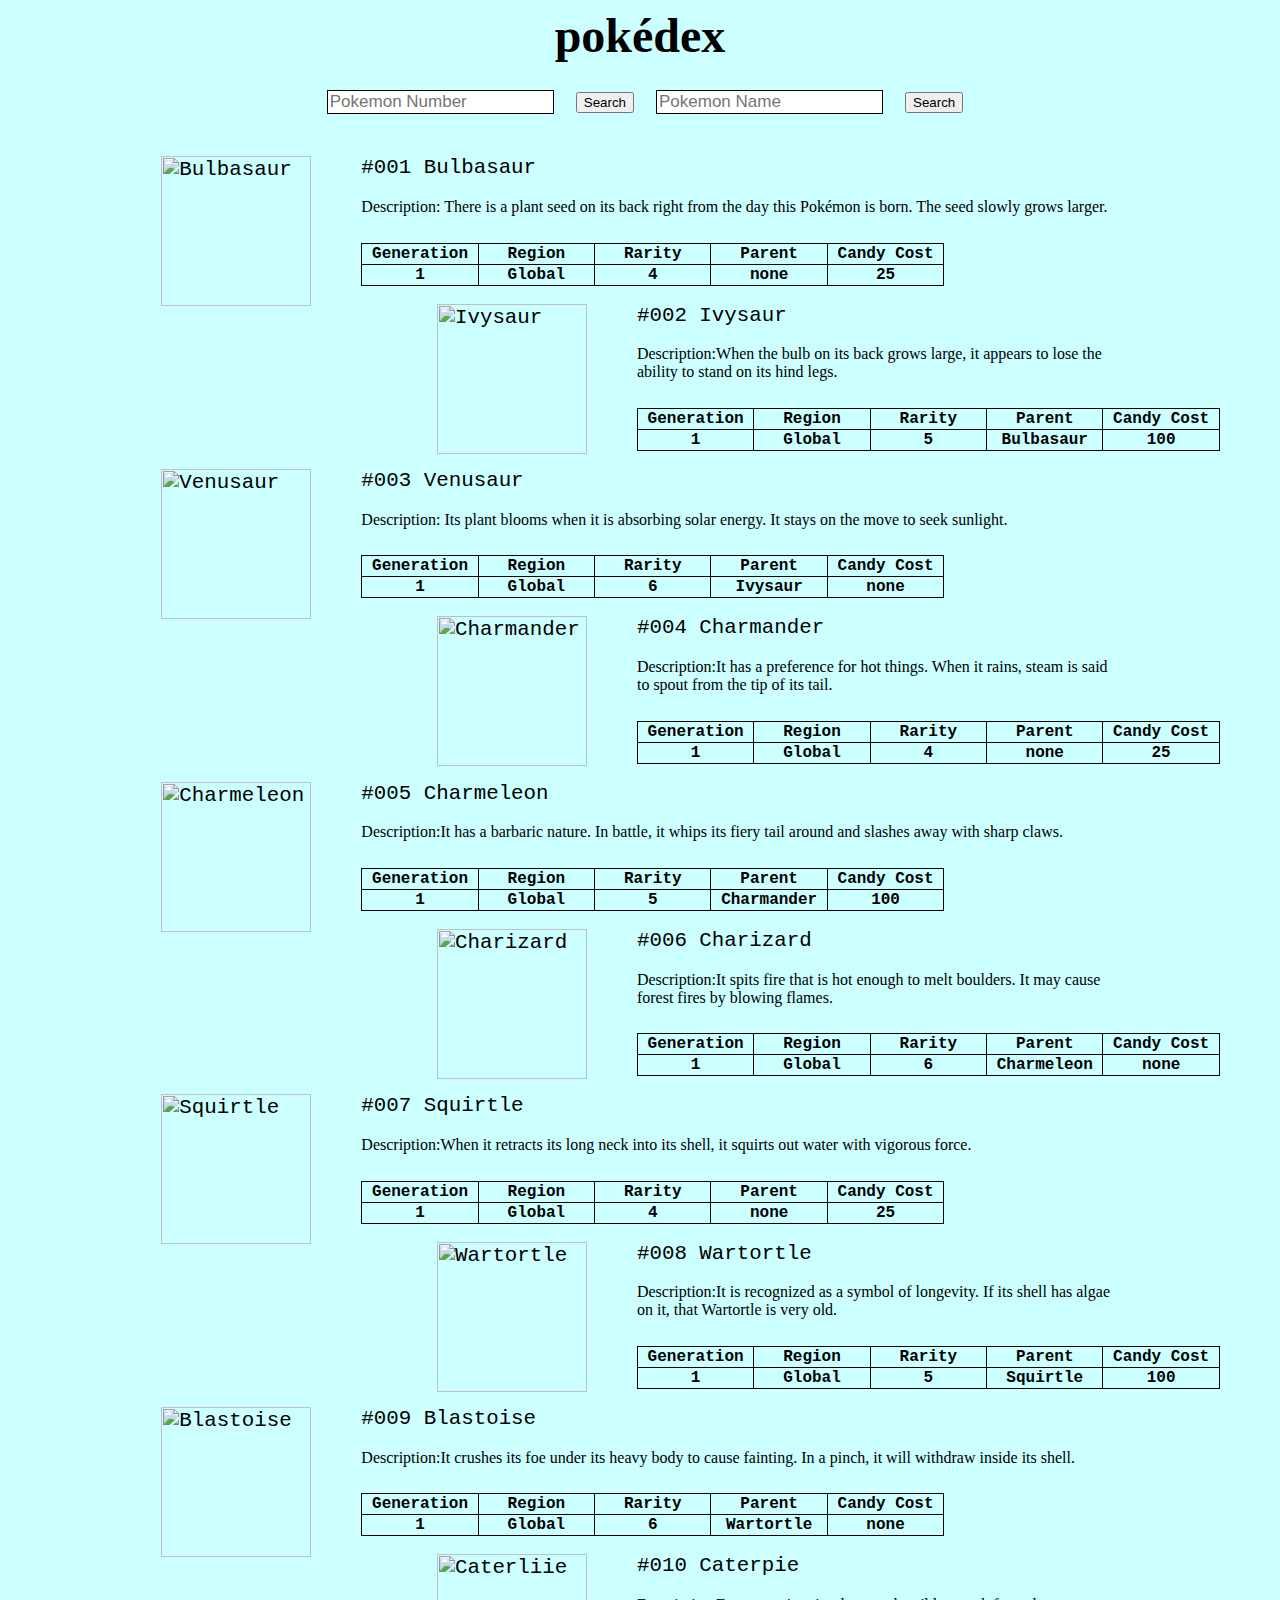
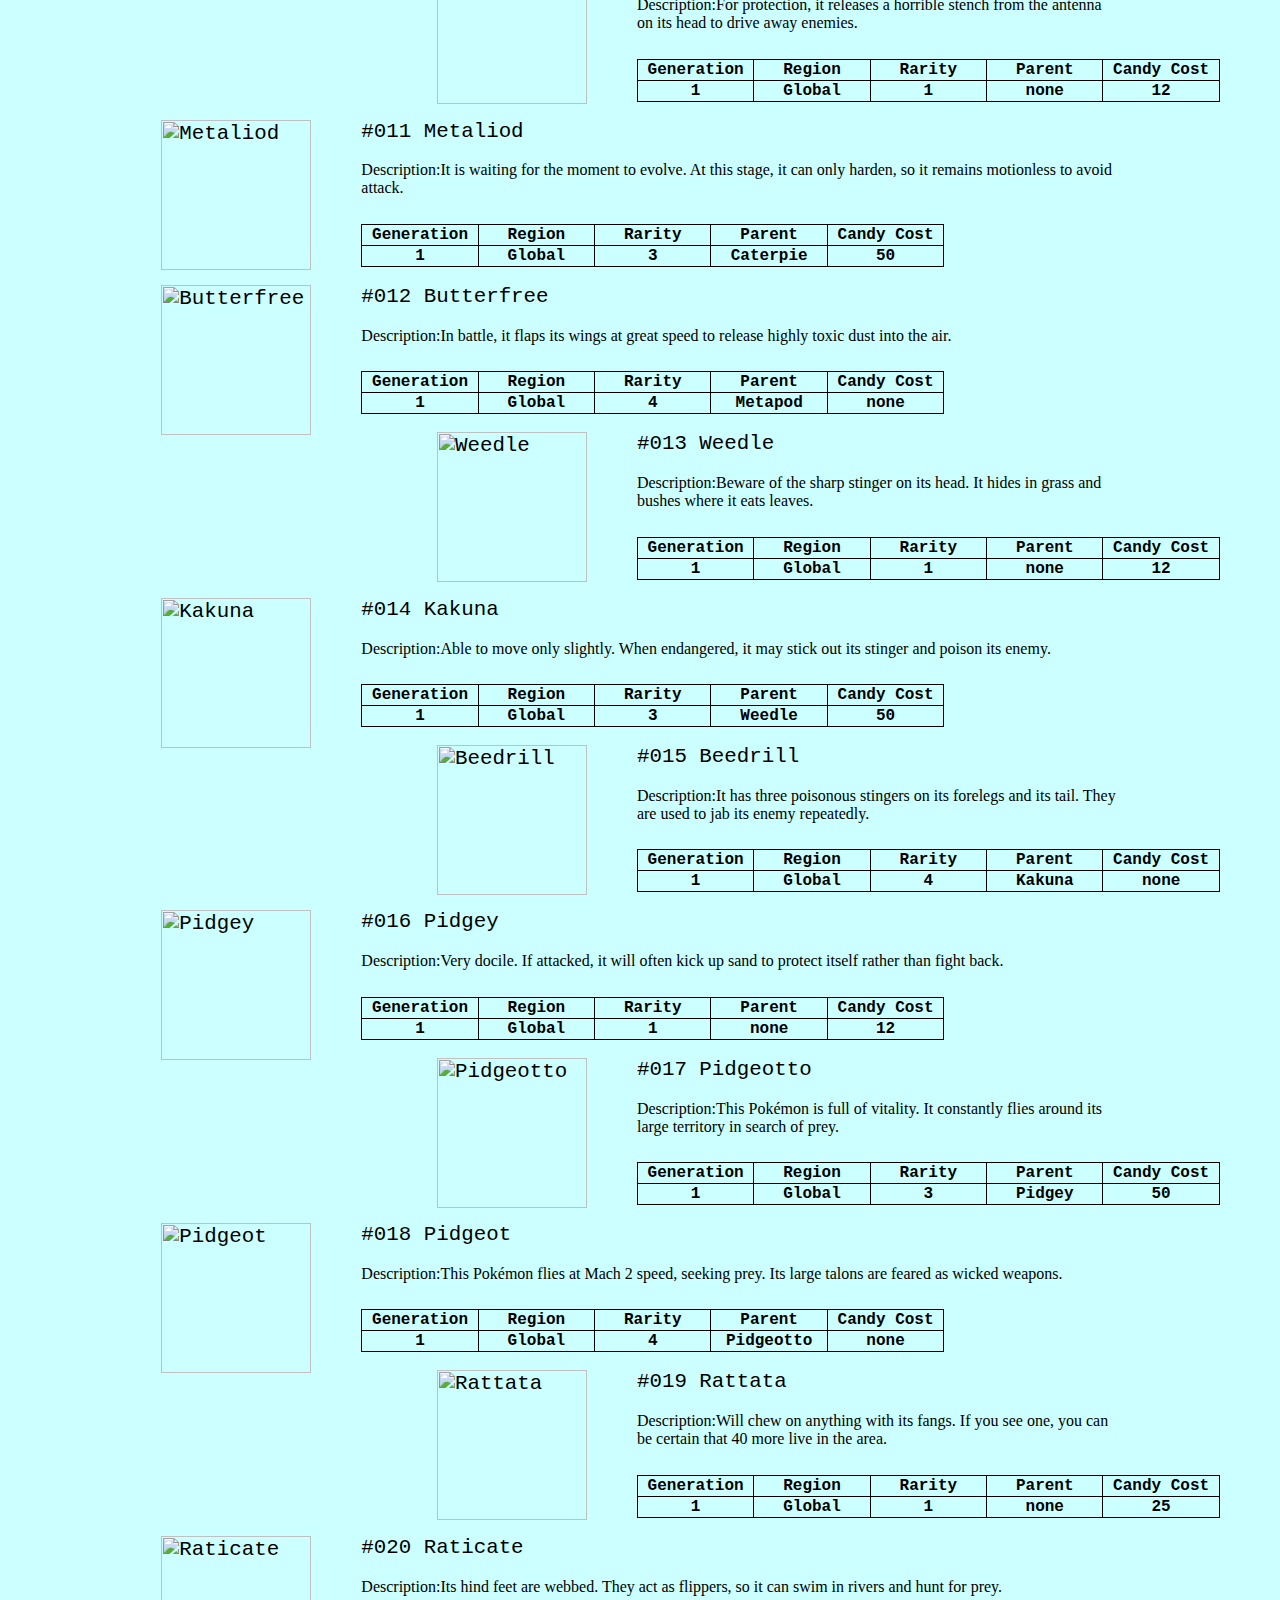
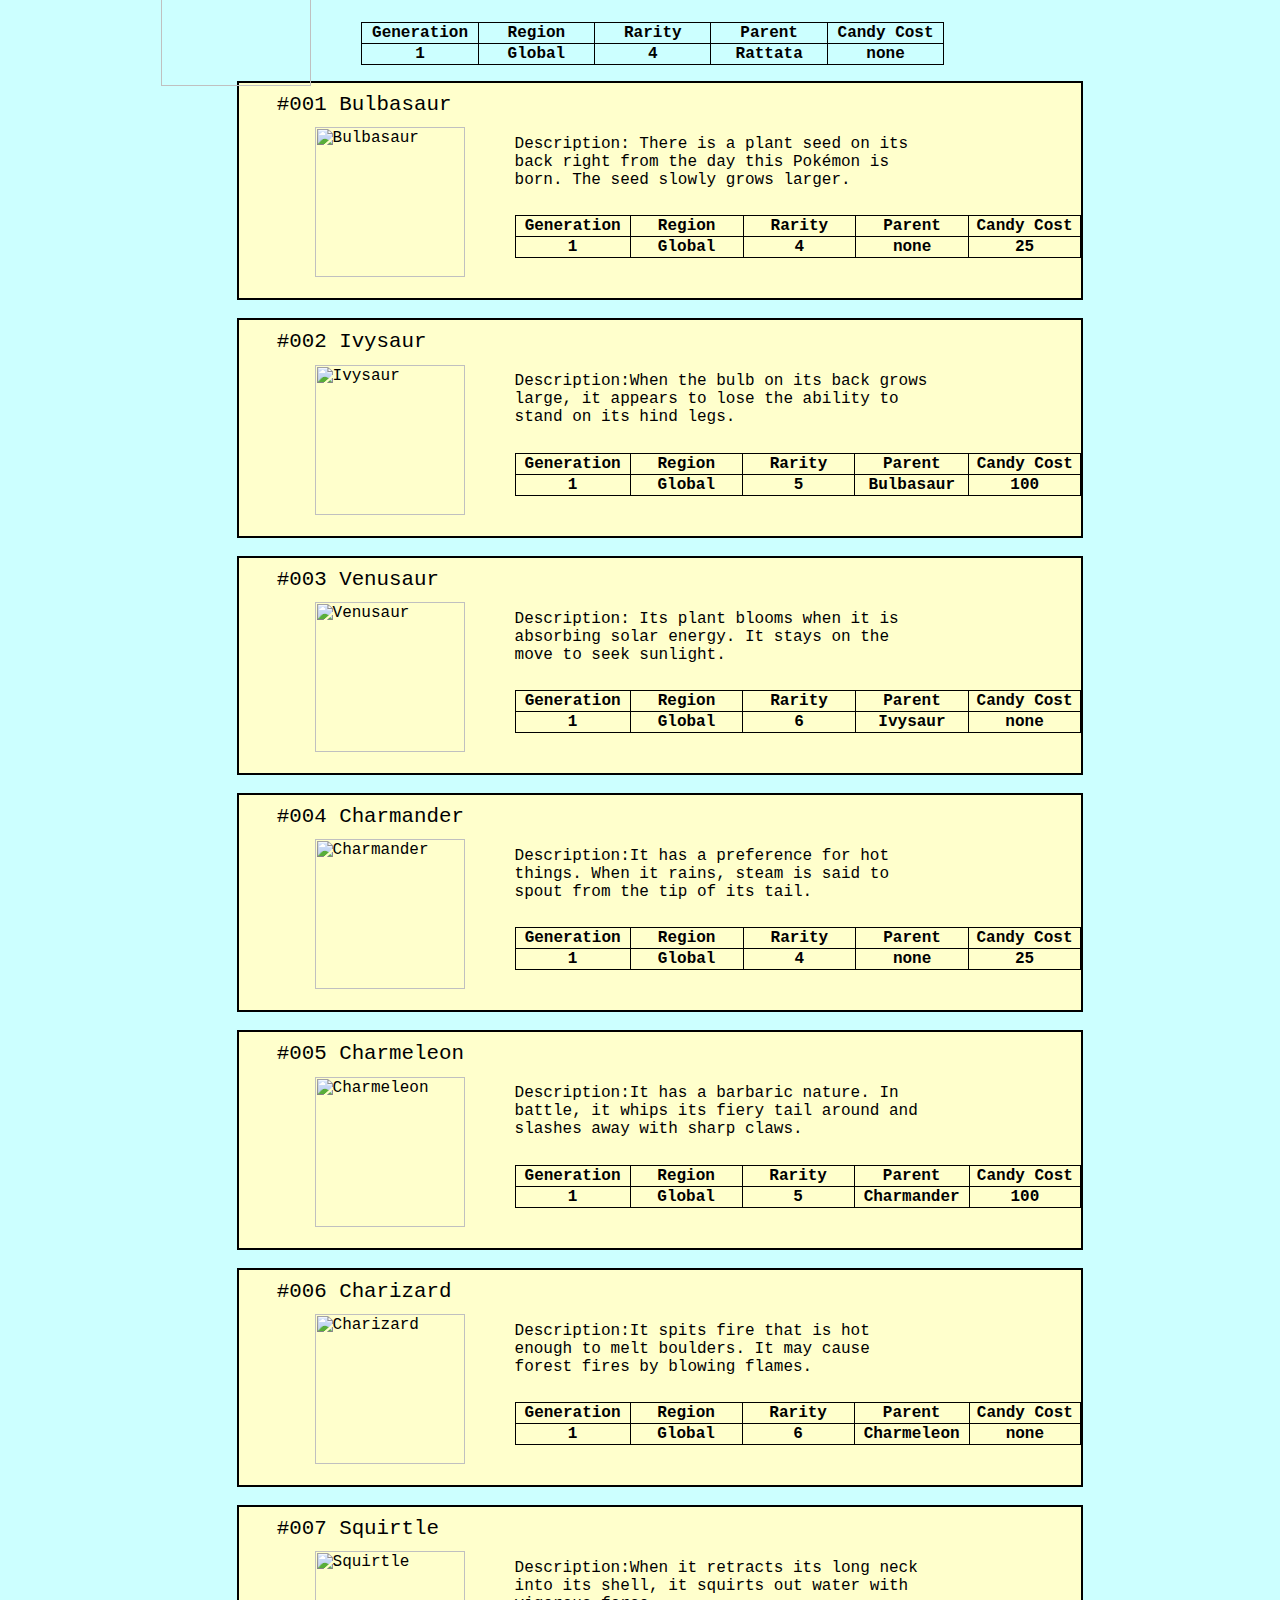
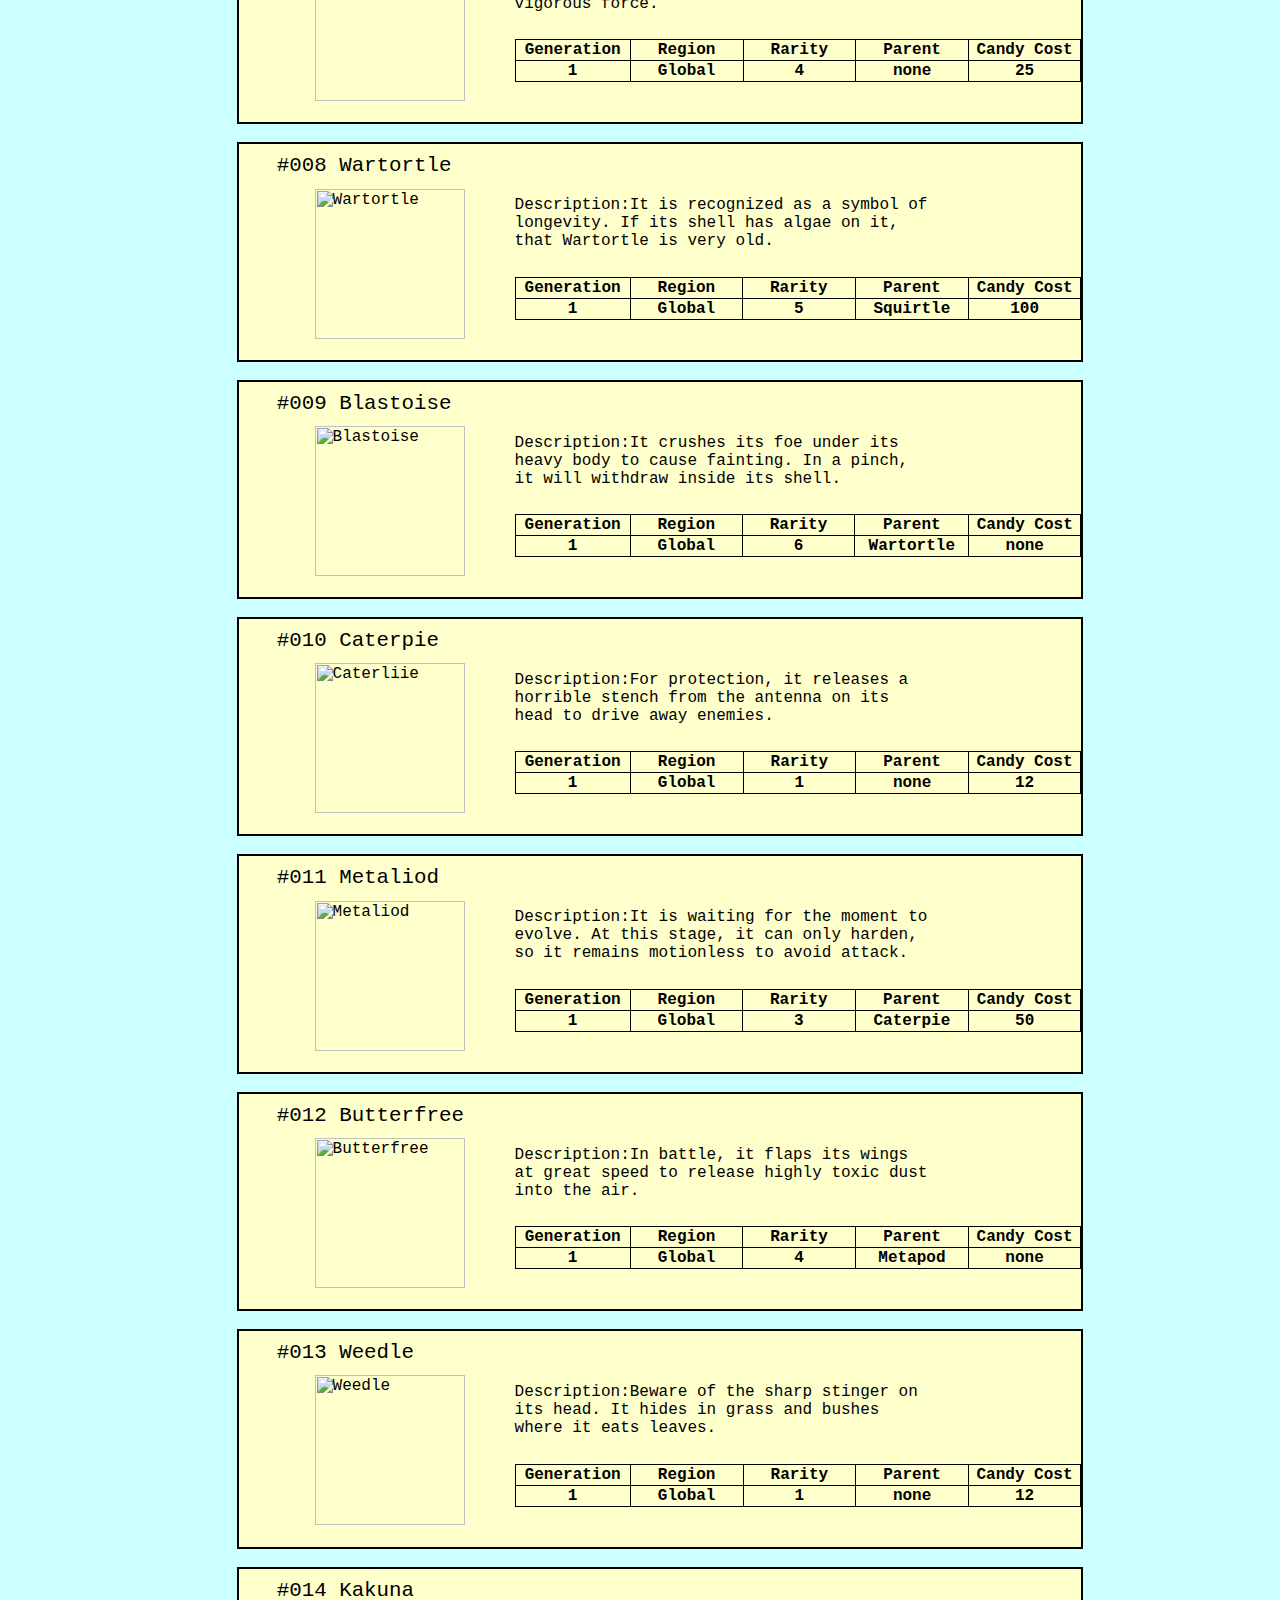
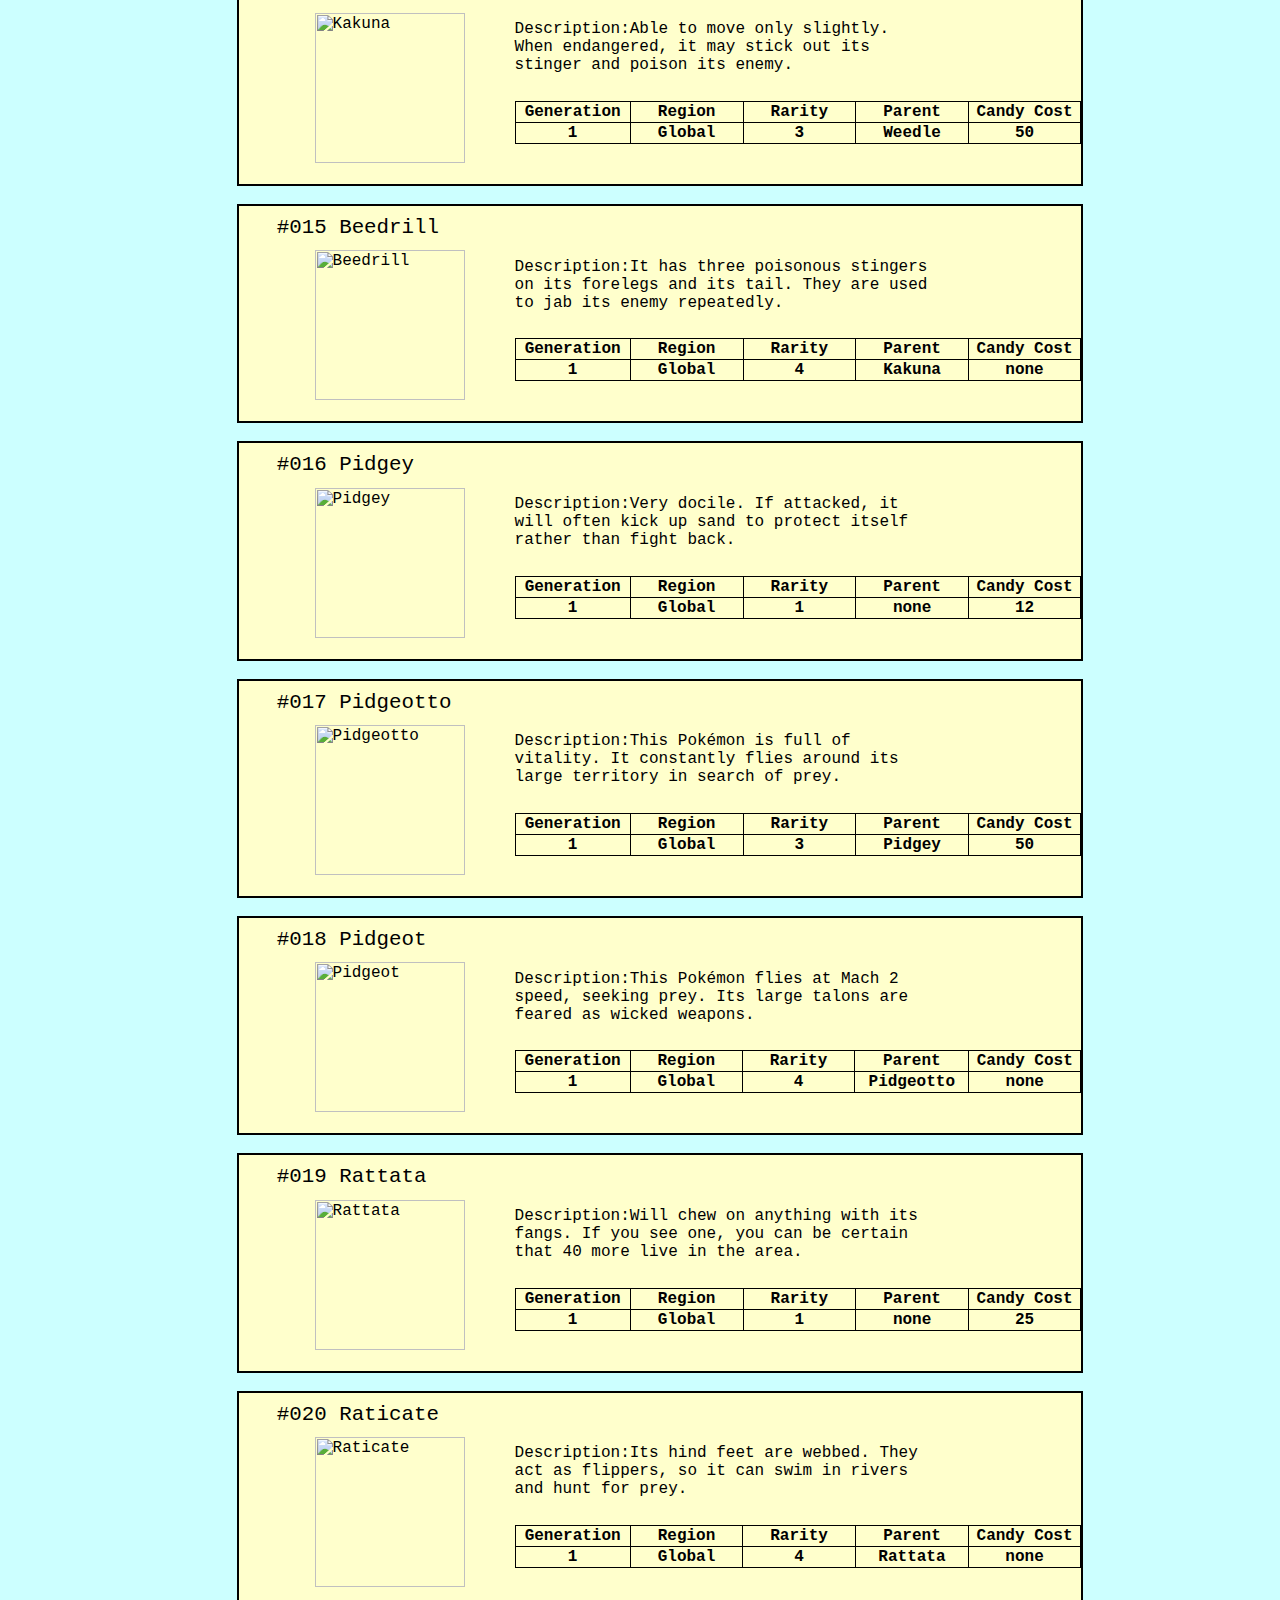
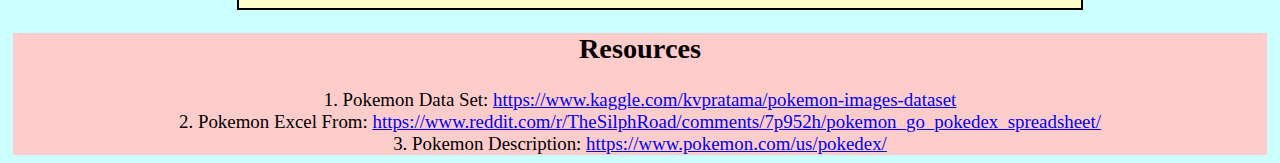
==== commit f762704d: "add classname for ul list" ====
--- a/index.html
+++ b/index.html
@@ -10,460 +10,480 @@
 <body>
     <h1>pokédex
     <div class="searchbox">
-        <input type="number" placeholder="Pokemon Number" id="searchNumber">
-        <button type="button" onclick="numberFunction()">Search</button>
+        <input type="number" placeholder="Pokemon Number" id="searchNumber" onekeyup="Num()">
+      <button type="button" onclick="numberFunction()">Search</button>
 
-        <input type="text" placeholder="Pokemon Name" id="searchName" >
+        <input type="text" placeholder="Pokemon Name" id="searchName" onekeyup="Nam()">
         <button type="button" onclick ="nameFunction()">Search</button>
     </div>
     </h1>
 
-    <div>
-<ul>
-  <div class="pokemon">
-  <li class="name" >#001 Bulbasaur</li>
-            <img src="pokemon/1.png" alt="Bulbasaur" width="150px"; height="150px";  > 
-           
-            <li class="Description" >Description: There is a plant seed on its back right from the day this Pokémon is born. The seed slowly grows larger.</li>
-              <table>
-              <tr>
-                <th>Generation</th>
-                <th>Region</th> 
-                <th>Rarity</th>
-                <th>Parent</th>
-                <th>Candy Cost</th>
-              </tr>
-              <tr>
-                <th>1</th>
-                <th>Global</th>
-                <th>4</th> 
-                <th>none</th>
-                <th>25</th>
-              </tr>
-            </table>  
-            </div>
+        <div>
+  <ul id="myList"> 
+    <div class="pokemonh" id="#001 Bulbasaur">
+    <li class="name" >#001 Bulbasaur
+        <img src="pokemon/1.png" alt="Bulbasaur" width="150px"; height="150px";  > 
+       
+        <li class="Description" >Description: There is a plant seed on its back right from the day this Pokémon is born. The seed slowly grows larger.</li>
+          <table>
+          <tr>
+            <th>Generation</th>
+            <th>Region</th> 
+            <th>Rarity</th>
+            <th>Parent</th>
+            <th>Candy Cost</th>
+          </tr>
+          <tr>
+            <th>1</th>
+            <th>Global</th>
+            <th>4</th> 
+            <th>none</th>
+            <th>25</th>
+          </tr>
+        </table>  
+      </li>
+   </div>
 <br>
-            <div class="pokemon">
-              <li class="name">#002 Ivysaur</li>
-                  <img src="pokemon/2.png" alt="Ivysaur" width="150px"; height="150px";  > 
-                 
-                  <li class="Description">Description:When the bulb on its back grows large, it appears to lose the ability to stand on its hind legs.</li>
-                  <table>
-                    <tr>
-                      <th>Generation</th>
-                      <th>Region</th> 
-                      <th>Rarity</th>
-                      <th>Parent</th>
-                      <th>Candy Cost</th>
-                    </tr>
-                    <tr>
-                      <th>1</th>
-                      <th>Global</th>
-                      <th>5</th> 
-                      <th>Bulbasaur</th>
-                      <th>100</th>
-                    </tr>
-                  </table>  
-             </div>
-             <br>
-             <div class="pokemon">
-              <li class="name">#003 Venusaur</li>
-                  <img src="pokemon/3.png" alt="Venusaur" width="150px"; height="150px";  > 
-                  <li class="Description">Description: Its plant blooms when it is absorbing solar energy. It stays on the move to seek sunlight.</li>
-                  <table>
-                    <tr>
-                      <th>Generation</th>
-                      <th>Region</th> 
-                      <th>Rarity</th>
-                      <th>Parent</th>
-                      <th>Candy Cost</th>
-                    </tr>
-                    <tr>
-                      <th>1</th>
-                      <th>Global</th>
-                      <th>6</th> 
-                      <th>Ivysaur</th>
-                      <th>none</th>
-                    </tr>
-                  </table>
-             </div>
-             <br>
-             <div class="pokemon">
-              <li class="name">#004 Charmander </li>
-                  <img src="pokemon/4.png" alt="Charmander" width="150px"; height="150px";  > 
-                  <li class="Description">Description:It has a preference for hot things. When it rains, steam is said to spout from the tip of its tail.</li>
-                  <table>
-                    <tr>
-                      <th>Generation</th>
-                      <th>Region</th> 
-                      <th>Rarity</th>
-                      <th>Parent</th>
-                      <th>Candy Cost</th>
-                    </tr>
-                    <tr>
-                      <th>1</th>
-                      <th>Global</th>
-                      <th>4</th> 
-                      <th>none</th>
-                      <th>25</th>
-                    </tr>
-                  </table>  
-             </div>
-             <br>
-             <div class="pokemon">
-              <li class="name">#005 Charmeleon</li>
-                  <img src="pokemon/5.png" alt="Charmeleon" width="150px"; height="150px";  > 
-                  <li class="Description">Description:It has a barbaric nature. In battle, it whips its fiery tail around and slashes away with sharp claws.</li>
-                  <table>
-                    <tr>
-                      <th>Generation</th>
-                      <th>Region</th> 
-                      <th>Rarity</th>
-                      <th>Parent</th>
-                      <th>Candy Cost</th>
-                    </tr>
-                    <tr>
-                      <th>1</th>
-                      <th>Global</th>
-                      <th>5</th> 
-                      <th>Charmander</th>
-                      <th>100</th>
-                    </tr>
-                  </table>  
-             </div>
-             <br>
-             <div class="pokemon">
-              <li class="name">#006 Charizard</li>
-                  <img src="pokemon/6.png" alt="Charizard" width="150px"; height="150px";  > 
-                  <li class="Description">Description:It spits fire that is hot enough to melt boulders. It may cause forest fires by blowing flames.</li>
-                  <table>
-                    <tr>
-                      <th>Generation</th>
-                      <th>Region</th> 
-                      <th>Rarity</th>
-                      <th>Parent</th>
-                      <th>Candy Cost</th>
-                    </tr>
-                    <tr>
-                      <th>1</th>
-                      <th>Global</th>
-                      <th>6</th> 
-                      <th>Charmeleon</th>
-                      <th>none</th>
-                    </tr>
-                  </table>  
-             </div>
-             <br>
-             <div class="pokemon">
-              <li class="name">#007 Squirtle</li>
-                  <img src="pokemon/7.png" alt="Squirtle" width="150px"; height="150px";  > 
-                  <li class="Description">Description:When it retracts its long neck into its shell, it squirts out water with vigorous force.</li>
-                  <table>
-                    <tr>
-                      <th>Generation</th>
-                      <th>Region</th> 
-                      <th>Rarity</th>
-                      <th>Parent</th>
-                      <th>Candy Cost</th>
-                    </tr>
-                    <tr>
-                      <th>1</th>
-                      <th>Global</th>
-                      <th>4</th> 
-                      <th>none</th>
-                      <th>25</th>
-                    </tr>
-                  </table> 
-             </div>
-             <br>
-             <div class="pokemon">
-              <li class="name">#008 Wartortle</li>
-                  <img src="pokemon/8.png" alt="Wartortle" width="150px"; height="150px";  > 
-                  <li class="Description">Description:It is recognized as a symbol of longevity. If its shell has algae on it, that Wartortle is very old.</li>
-                  <table>
-                    <tr>
-                      <th>Generation</th>
-                      <th>Region</th> 
-                      <th>Rarity</th>
-                      <th>Parent</th>
-                      <th>Candy Cost</th>
-                    </tr>
-                    <tr>
-                      <th>1</th>
-                      <th>Global</th>
-                      <th>5</th> 
-                      <th>Squirtle</th>
-                      <th>100</th>
-                    </tr>
-                  </table>  
-             </div>
-             <br>
-             <div class="pokemon">
-              <li class="name">#009 Blastoise</li>
-                  <img src="pokemon/9.png" alt="Blastoise" width="150px"; height="150px";  > 
-                  <li class="Description">Description:It crushes its foe under its heavy body to cause fainting. In a pinch, it will withdraw inside its shell.</li>
-                  <table>
-                    <tr>
-                      <th>Generation</th>
-                      <th>Region</th> 
-                      <th>Rarity</th>
-                      <th>Parent</th>
-                      <th>Candy Cost</th>
-                    </tr>
-                    <tr>
-                      <th>1</th>
-                      <th>Global</th>
-                      <th>6</th> 
-                      <th>Wartortle</th>
-                      <th>none</th>
-                    </tr>
-                  </table>
-             </div>
-             <br>
-             <div class="pokemon">
-              <li class="name">#010 Caterpie</li>
-                  <img src="pokemon/10.png" alt="Caterliie" width="150px"; height="150px";  > 
-                  <li class="Description">Description:For protection, it releases a horrible stench from the antenna on its head to drive away enemies.</li>
-                  <table>
-                    <tr>
-                      <th>Generation</th>
-                      <th>Region</th> 
-                      <th>Rarity</th>
-                      <th>Parent</th>
-                      <th>Candy Cost</th>
-                    </tr>
-                    <tr>
-                      <th>1</th>
-                      <th>Global</th>
-                      <th>1</th> 
-                      <th>none</th>
-                      <th>12</th>
-                    </tr>
-                  </table>  
-             </div>
-             <br>
-             <div class="pokemon">
-              <li class="name">#011 Metaliod</li>
-                  <img src="pokemon/11.png" alt="Metaliod" width="150px"; height="150px";  > 
-                  <li class="Description">Description:It is waiting for the moment to evolve. At this stage, it can only harden, so it remains motionless to avoid attack.</li>
-                  <table>
-                    <tr>
-                      <th>Generation</th>
-                      <th>Region</th> 
-                      <th>Rarity</th>
-                      <th>Parent</th>
-                      <th>Candy Cost</th>
-                    </tr>
-                    <tr>
-                      <th>1</th>
-                      <th>Global</th>
-                      <th>3</th> 
-                      <th>Caterpie</th>
-                      <th>50</th>
-                    </tr>
-                  </table>  
-             </div>
-             <br>
-             <div class="pokemon">
-              <li class="name">#012 Butterfree</li>
-                  <img src="pokemon/12.png" alt="Butterfree" width="150px"; height="150px";  > 
-                  <li class="Description">Description:In battle, it flaps its wings at great speed to release highly toxic dust into the air.</li>
-                  <table>
-                    <tr>
-                      <th>Generation</th>
-                      <th>Region</th> 
-                      <th>Rarity</th>
-                      <th>Parent</th>
-                      <th>Candy Cost</th>
-                    </tr>
-                    <tr>
-                      <th>1</th>
-                      <th>Global</th>
-                      <th>4</th> 
-                      <th>Metapod</th>
-                      <th>none</th>
-                    </tr>
-                  </table>  
-             </div>
-             <br>
-             <div class="pokemon">
-              <li class="name">#013 Weedle</li>
-                  <img src="pokemon/13.png" alt="Weedle" width="150px"; height="150px";  > 
-                  <li class="Description">Description:Beware of the sharp stinger on its head. It hides in grass and bushes where it eats leaves.</li>
-                  <table>
-                    <tr>
-                      <th>Generation</th>
-                      <th>Region</th> 
-                      <th>Rarity</th>
-                      <th>Parent</th>
-                      <th>Candy Cost</th>
-                    </tr>
-                    <tr>
-                      <th>1</th>
-                      <th>Global</th>
-                      <th>1</th> 
-                      <th>none</th>
-                      <th>12</th>
-                    </tr>
-                  </table>  
-             </div>
-             <br>
-             <div class="pokemon">
-              <li class="name">#014 Kakuna</li>
-                  <img src="pokemon/14.png" alt="Kakuna" width="150px"; height="150px";  > 
-                  <li class="Description">Description:Able to move only slightly. When endangered, it may stick out its stinger and poison its enemy.</li>
-                  <table>
-                    <tr>
-                      <th>Generation</th>
-                      <th>Region</th> 
-                      <th>Rarity</th>
-                      <th>Parent</th>
-                      <th>Candy Cost</th>
-                    </tr>
-                    <tr>
-                      <th>1</th>
-                      <th>Global</th>
-                      <th>3</th> 
-                      <th>Weedle</th>
-                      <th>50</th>
-                    </tr>
-                  </table>  
-             </div>
-             <br>
-             <div class="pokemon">
-              <li class="name">#015 Beedrill</li>
-                  <img src="pokemon/15.png" alt="Beedrill" width="150px"; height="150px";  > 
-                  <li class="Description">Description:It has three poisonous stingers on its forelegs and its tail. They are used to jab its enemy repeatedly.</li>
-                  <table>
-                    <tr>
-                      <th>Generation</th>
-                      <th>Region</th> 
-                      <th>Rarity</th>
-                      <th>Parent</th>
-                      <th>Candy Cost</th>
-                    </tr>
-                    <tr>
-                      <th>1</th>
-                      <th>Global</th>
-                      <th>4</th> 
-                      <th>Kakuna</th>
-                      <th>none</th>
-                    </tr>
-                  </table>  
-             </div>
-             <br>
-             <div class="pokemon">
-              <li class="name">#016 Pidgey</li>
-                  <img src="pokemon/16.png" alt="Pidgey" width="150px"; height="150px";  > 
-                  <li class="Description">Description:Very docile. If attacked, it will often kick up sand to protect itself rather than fight back.</li>
-                  <table>
-                    <tr>
-                      <th>Generation</th>
-                      <th>Region</th> 
-                      <th>Rarity</th>
-                      <th>Parent</th>
-                      <th>Candy Cost</th>
-                    </tr>
-                    <tr>
-                      <th>1</th>
-                      <th>Global</th>
-                      <th>1</th> 
-                      <th>none</th>
-                      <th>12</th>
-                    </tr>
-                  </table>  
-             </div>
-             <br>
-             <div class="pokemon">
-              <li class="name">#017 Pidgeotto</li>
-                  <img src="pokemon/17.png" alt="Pidgeotto" width="150px"; height="150px";  > 
-                  <li class="Description">Description:This Pokémon is full of vitality. It constantly flies around its large territory in search of prey.</li>
-                  <table>
-                    <tr>
-                      <th>Generation</th>
-                      <th>Region</th> 
-                      <th>Rarity</th>
-                      <th>Parent</th>
-                      <th>Candy Cost</th>
-                    </tr>
-                    <tr>
-                      <th>1</th>
-                      <th>Global</th>
-                      <th>3</th> 
-                      <th>Pidgey</th>
-                      <th>50</th>
-                    </tr>
-                  </table>  
-             </div>
-             <br>
-             <div class="pokemon">
-              <li class="name">#018 Pidgeot</li>
-                  <img src="pokemon/18.png" alt="Pidgeot" width="150px"; height="150px";  > 
-                  <li class="Description">Description:This Pokémon flies at Mach 2 speed, seeking prey. Its large talons are feared as wicked weapons.</li>
-                  <table>
-                    <tr>
-                      <th>Generation</th>
-                      <th>Region</th> 
-                      <th>Rarity</th>
-                      <th>Parent</th>
-                      <th>Candy Cost</th>
-                    </tr>
-                    <tr>
-                      <th>1</th>
-                      <th>Global</th>
-                      <th>4</th> 
-                      <th>Pidgeotto</th>
-                      <th>none</th>
-                    </tr>
-                  </table>  
-             </div>
-             <br>
-             <div class="pokemon">
-              <li class="name">#019 Rattata</li>
-                  <img src="pokemon/19.png" alt="Rattata" width="150px"; height="150px";  > 
-                  <li class="Description">Description:Will chew on anything with its fangs. If you see one, you can be certain that 40 more live in the area.</li>
-                  <table>
-                    <tr>
-                      <th>Generation</th>
-                      <th>Region</th> 
-                      <th>Rarity</th>
-                      <th>Parent</th>
-                      <th>Candy Cost</th>
-                    </tr>
-                    <tr>
-                      <th>1</th>
-                      <th>Global</th>
-                      <th>1</th> 
-                      <th>none</th>
-                      <th>25</th>
-                    </tr>
-                  </table>  
-             </div>
-             <br>
-             <div class="pokemon">
-              <li class="name">#020 Raticate</li>
-                  <img src="pokemon/20.png" alt="Raticate" width="150px"; height="150px";  > 
-                  <li class="Description">Description:Its hind feet are webbed. They act as flippers, so it can swim in rivers and hunt for prey.</li>
-                  <table>
-                    <tr>
-                      <th>Generation</th>
-                      <th>Region</th> 
-                      <th>Rarity</th>
-                      <th>Parent</th>
-                      <th>Candy Cost</th>
-                    </tr>
-                    <tr>
-                      <th>1</th>
-                      <th>Global</th>
-                      <th>4</th> 
-                      <th>Rattata</th>
-                      <th>none</th>
-                    </tr>
-                  </table>  
-             </div>
+   <div class="pokemonh" id="#002 Ivysaur">
+    <li class="name">#002 Ivysaur
+        <img src="pokemon/2.png" alt="Ivysaur" width="150px"; height="150px";  > 
+       
+        <li class="Description">Description:When the bulb on its back grows large, it appears to lose the ability to stand on its hind legs.</li>
+        <table>
+          <tr>
+            <th>Generation</th>
+            <th>Region</th> 
+            <th>Rarity</th>
+            <th>Parent</th>
+            <th>Candy Cost</th>
+          </tr>
+          <tr>
+            <th>1</th>
+            <th>Global</th>
+            <th>5</th> 
+            <th>Bulbasaur</th>
+            <th>100</th>
+          </tr>
+        </table> 
+       </li>
+   </div>
+   <br>
+   <div class="pokemonh" id="#003 Venusaur">
+    <li class="name">#003 Venusaur
+        <img src="pokemon/3.png" alt="Venusaur" width="150px"; height="150px";  > 
+        <li class="Description">Description: Its plant blooms when it is absorbing solar energy. It stays on the move to seek sunlight.</li>
+        <table>
+          <tr>
+            <th>Generation</th>
+            <th>Region</th> 
+            <th>Rarity</th>
+            <th>Parent</th>
+            <th>Candy Cost</th>
+          </tr>
+          <tr>
+            <th>1</th>
+            <th>Global</th>
+            <th>6</th> 
+            <th>Ivysaur</th>
+            <th>none</th>
+          </tr>
+        </table>
+      </li>
+   </div>
+   <br>
+   <div class="pokemonh" id="#004 Charmander">
+    <li class="name">#004 Charmander 
+        <img src="pokemon/4.png" alt="Charmander" width="150px"; height="150px";  > 
+        <li class="Description">Description:It has a preference for hot things. When it rains, steam is said to spout from the tip of its tail.</li>
+        <table>
+          <tr>
+            <th>Generation</th>
+            <th>Region</th> 
+            <th>Rarity</th>
+            <th>Parent</th>
+            <th>Candy Cost</th>
+          </tr>
+          <tr>
+            <th>1</th>
+            <th>Global</th>
+            <th>4</th> 
+            <th>none</th>
+            <th>25</th>
+          </tr>
+        </table> 
+       </li>
+   </div>
+   <br>
+   <div class="pokemonh" id="#005 Charmeleon">
+    <li class="name">#005 Charmeleon
+        <img src="pokemon/5.png" alt="Charmeleon" width="150px"; height="150px";  > 
+        <li class="Description">Description:It has a barbaric nature. In battle, it whips its fiery tail around and slashes away with sharp claws.</li>
+        <table>
+          <tr>
+            <th>Generation</th>
+            <th>Region</th> 
+            <th>Rarity</th>
+            <th>Parent</th>
+            <th>Candy Cost</th>
+          </tr>
+          <tr>
+            <th>1</th>
+            <th>Global</th>
+            <th>5</th> 
+            <th>Charmander</th>
+            <th>100</th>
+          </tr>
+        </table> 
+       </li>
+   </div>
+   <br>
+   <div class="pokemonh" id="#006 Charizard">
+    <li class="name">#006 Charizard
+        <img src="pokemon/6.png" alt="Charizard" width="150px"; height="150px";  > 
+        <li class="Description">Description:It spits fire that is hot enough to melt boulders. It may cause forest fires by blowing flames.</li>
+        <table>
+          <tr>
+            <th>Generation</th>
+            <th>Region</th> 
+            <th>Rarity</th>
+            <th>Parent</th>
+            <th>Candy Cost</th>
+          </tr>
+          <tr>
+            <th>1</th>
+            <th>Global</th>
+            <th>6</th> 
+            <th>Charmeleon</th>
+            <th>none</th>
+          </tr>
+        </table>
+        </li>
+   </div>
+   <br>
+   <div class="pokemonh" id="#007 Squirtle">
+    <li class="name">#007 Squirtle
+        <img src="pokemon/7.png" alt="Squirtle" width="150px"; height="150px";  > 
+        <li class="Description">Description:When it retracts its long neck into its shell, it squirts out water with vigorous force.</li>
+        <table>
+          <tr>
+            <th>Generation</th>
+            <th>Region</th> 
+            <th>Rarity</th>
+            <th>Parent</th>
+            <th>Candy Cost</th>
+          </tr>
+          <tr>
+            <th>1</th>
+            <th>Global</th>
+            <th>4</th> 
+            <th>none</th>
+            <th>25</th>
+          </tr>
+        </table>
+       </li>
+   </div>
+   <br>
+   <div class="pokemonh" id="#008 Wartortle">
+    <li class="name">#008 Wartortle
+        <img src="pokemon/8.png" alt="Wartortle" width="150px"; height="150px";  > 
+        <li class="Description">Description:It is recognized as a symbol of longevity. If its shell has algae on it, that Wartortle is very old.</li>
+        <table>
+          <tr>
+            <th>Generation</th>
+            <th>Region</th> 
+            <th>Rarity</th>
+            <th>Parent</th>
+            <th>Candy Cost</th>
+          </tr>
+          <tr>
+            <th>1</th>
+            <th>Global</th>
+            <th>5</th> 
+            <th>Squirtle</th>
+            <th>100</th>
+          </tr>
+        </table>  
+      </li>
+   </div>
+   <br>
+   <div class="pokemonh" id="#009 Blastoise">
+    <li class="name">#009 Blastoise
+        <img src="pokemon/9.png" alt="Blastoise" width="150px"; height="150px";  > 
+        <li class="Description">Description:It crushes its foe under its heavy body to cause fainting. In a pinch, it will withdraw inside its shell.</li>
+        <table>
+          <tr>
+            <th>Generation</th>
+            <th>Region</th> 
+            <th>Rarity</th>
+            <th>Parent</th>
+            <th>Candy Cost</th>
+          </tr>
+          <tr>
+            <th>1</th>
+            <th>Global</th>
+            <th>6</th> 
+            <th>Wartortle</th>
+            <th>none</th>
+          </tr>
+        </table>
+      </li>
+   </div>
+   <br>
+   <div class="pokemonh" id="#010 Caterpie">
+    <li class="name">#010 Caterpie
+        <img src="pokemon/10.png" alt="Caterliie" width="150px"; height="150px";  > 
+        <li class="Description">Description:For protection, it releases a horrible stench from the antenna on its head to drive away enemies.</li>
+        <table>
+          <tr>
+            <th>Generation</th>
+            <th>Region</th> 
+            <th>Rarity</th>
+            <th>Parent</th>
+            <th>Candy Cost</th>
+          </tr>
+          <tr>
+            <th>1</th>
+            <th>Global</th>
+            <th>1</th> 
+            <th>none</th>
+            <th>12</th>
+          </tr>
+        </table> 
+       </li>
+   </div>
+   <br>
+   <div class="pokemonh" id="#011 Metaliod">
+    <li class="name">#011 Metaliod
+        <img src="pokemon/11.png" alt="Metaliod" width="150px"; height="150px";  > 
+        <li class="Description">Description:It is waiting for the moment to evolve. At this stage, it can only harden, so it remains motionless to avoid attack.</li>
+        <table>
+          <tr>
+            <th>Generation</th>
+            <th>Region</th> 
+            <th>Rarity</th>
+            <th>Parent</th>
+            <th>Candy Cost</th>
+          </tr>
+          <tr>
+            <th>1</th>
+            <th>Global</th>
+            <th>3</th> 
+            <th>Caterpie</th>
+            <th>50</th>
+          </tr>
+        </table>
+        </li>
+   </div>
+   <br>
+   <div class="pokemonh" id="#012 Butterfree">
+    <li class="name">#012 Butterfree
+        <img src="pokemon/12.png" alt="Butterfree" width="150px"; height="150px";  > 
+        <li class="Description">Description:In battle, it flaps its wings at great speed to release highly toxic dust into the air.</li>
+        <table>
+          <tr>
+            <th>Generation</th>
+            <th>Region</th> 
+            <th>Rarity</th>
+            <th>Parent</th>
+            <th>Candy Cost</th>
+          </tr>
+          <tr>
+            <th>1</th>
+            <th>Global</th>
+            <th>4</th> 
+            <th>Metapod</th>
+            <th>none</th>
+          </tr>
+        </table>  
+      </li>
+   </div>
+   <br>
+   <div class="pokemonh" id="#013 Weedle">
+    <li class="name">#013 Weedle
+        <img src="pokemon/13.png" alt="Weedle" width="150px"; height="150px";  > 
+        <li class="Description">Description:Beware of the sharp stinger on its head. It hides in grass and bushes where it eats leaves.</li>
+        <table>
+          <tr>
+            <th>Generation</th>
+            <th>Region</th> 
+            <th>Rarity</th>
+            <th>Parent</th>
+            <th>Candy Cost</th>
+          </tr>
+          <tr>
+            <th>1</th>
+            <th>Global</th>
+            <th>1</th> 
+            <th>none</th>
+            <th>12</th>
+          </tr>
+        </table>  
+      </li>
+   </div>
+   <br>
+   <div class="pokemonh" id="#014 Kakuna">
+    <li class="name">#014 Kakuna
+        <img src="pokemon/14.png" alt="Kakuna" width="150px"; height="150px";  > 
+        <li class="Description">Description:Able to move only slightly. When endangered, it may stick out its stinger and poison its enemy.</li>
+        <table>
+          <tr>
+            <th>Generation</th>
+            <th>Region</th> 
+            <th>Rarity</th>
+            <th>Parent</th>
+            <th>Candy Cost</th>
+          </tr>
+          <tr>
+            <th>1</th>
+            <th>Global</th>
+            <th>3</th> 
+            <th>Weedle</th>
+            <th>50</th>
+          </tr>
+        </table> 
+       </li>
+   </div>
+   <br>
+   <div class="pokemonh" id="#015 Beedril">
+    <li class="name">#015 Beedrill
+        <img src="pokemon/15.png" alt="Beedrill" width="150px"; height="150px";  > 
+        <li class="Description">Description:It has three poisonous stingers on its forelegs and its tail. They are used to jab its enemy repeatedly.</li>
+        <table>
+          <tr>
+            <th>Generation</th>
+            <th>Region</th> 
+            <th>Rarity</th>
+            <th>Parent</th>
+            <th>Candy Cost</th>
+          </tr>
+          <tr>
+            <th>1</th>
+            <th>Global</th>
+            <th>4</th> 
+            <th>Kakuna</th>
+            <th>none</th>
+          </tr>
+        </table>  
+      </li>
+   </div>
+   <br>
+   <div class="pokemonh" id="#016 Pidgey">
+    <li class="name">#016 Pidgey
+        <img src="pokemon/16.png" alt="Pidgey" width="150px"; height="150px";  > 
+        <li class="Description">Description:Very docile. If attacked, it will often kick up sand to protect itself rather than fight back.</li>
+        <table>
+          <tr>
+            <th>Generation</th>
+            <th>Region</th> 
+            <th>Rarity</th>
+            <th>Parent</th>
+            <th>Candy Cost</th>
+          </tr>
+          <tr>
+            <th>1</th>
+            <th>Global</th>
+            <th>1</th> 
+            <th>none</th>
+            <th>12</th>
+          </tr>
+        </table> 
+       </li>
+   </div>
+   <br>
+   <div class="pokemonh" id="#017 Pidgeotto">
+    <li class="name">#017 Pidgeotto
+        <img src="pokemon/17.png" alt="Pidgeotto" width="150px"; height="150px";  > 
+        <li class="Description">Description:This Pokémon is full of vitality. It constantly flies around its large territory in search of prey.</li>
+        <table>
+          <tr>
+            <th>Generation</th>
+            <th>Region</th> 
+            <th>Rarity</th>
+            <th>Parent</th>
+            <th>Candy Cost</th>
+          </tr>
+          <tr>
+            <th>1</th>
+            <th>Global</th>
+            <th>3</th> 
+            <th>Pidgey</th>
+            <th>50</th>
+          </tr>
+        </table>  
+      </li>
+   </div>
+   <br>
+   <div class="pokemonh" id="#018 Pidgeot">
+    <li class="name">#018 Pidgeot
+        <img src="pokemon/18.png" alt="Pidgeot" width="150px"; height="150px";  > 
+        <li class="Description">Description:This Pokémon flies at Mach 2 speed, seeking prey. Its large talons are feared as wicked weapons.</li>
+        <table>
+          <tr>
+            <th>Generation</th>
+            <th>Region</th> 
+            <th>Rarity</th>
+            <th>Parent</th>
+            <th>Candy Cost</th>
+          </tr>
+          <tr>
+            <th>1</th>
+            <th>Global</th>
+            <th>4</th> 
+            <th>Pidgeotto</th>
+            <th>none</th>
+          </tr>
+        </table> 
+       </li>
+   </div>
+   <br>
+   <div class="pokemonh" id="#019 Rattata">
+    <li class="name">#019 Rattata
+        <img src="pokemon/19.png" alt="Rattata" width="150px"; height="150px";  > 
+        <li class="Description">Description:Will chew on anything with its fangs. If you see one, you can be certain that 40 more live in the area.</li>
+        <table>
+          <tr>
+            <th>Generation</th>
+            <th>Region</th> 
+            <th>Rarity</th>
+            <th>Parent</th>
+            <th>Candy Cost</th>
+          </tr>
+          <tr>
+            <th>1</th>
+            <th>Global</th>
+            <th>1</th> 
+            <th>none</th>
+            <th>25</th>
+          </tr>
+        </table>  
+      </li>
+   </div>
+   <br>
+   <div class="pokemonh" id="#020 Raticate">
+    <li class="name">#020 Raticate
+        <img src="pokemon/20.png" alt="Raticate" width="150px"; height="150px";  > 
+        <li class="Description">Description:Its hind feet are webbed. They act as flippers, so it can swim in rivers and hunt for prey.</li>
+        <table>
+          <tr>
+            <th>Generation</th>
+            <th>Region</th> 
+            <th>Rarity</th>
+            <th>Parent</th>
+            <th>Candy Cost</th>
+          </tr>
+          <tr>
+            <th>1</th>
+            <th>Global</th>
+            <th>4</th> 
+            <th>Rattata</th>
+            <th>none</th>
+          </tr>
+        </table>  
+      </li>
+   </div>
 </ul>
 
-    </div>
+        </div>
 
     <ul> 
         <div class="pokemon">
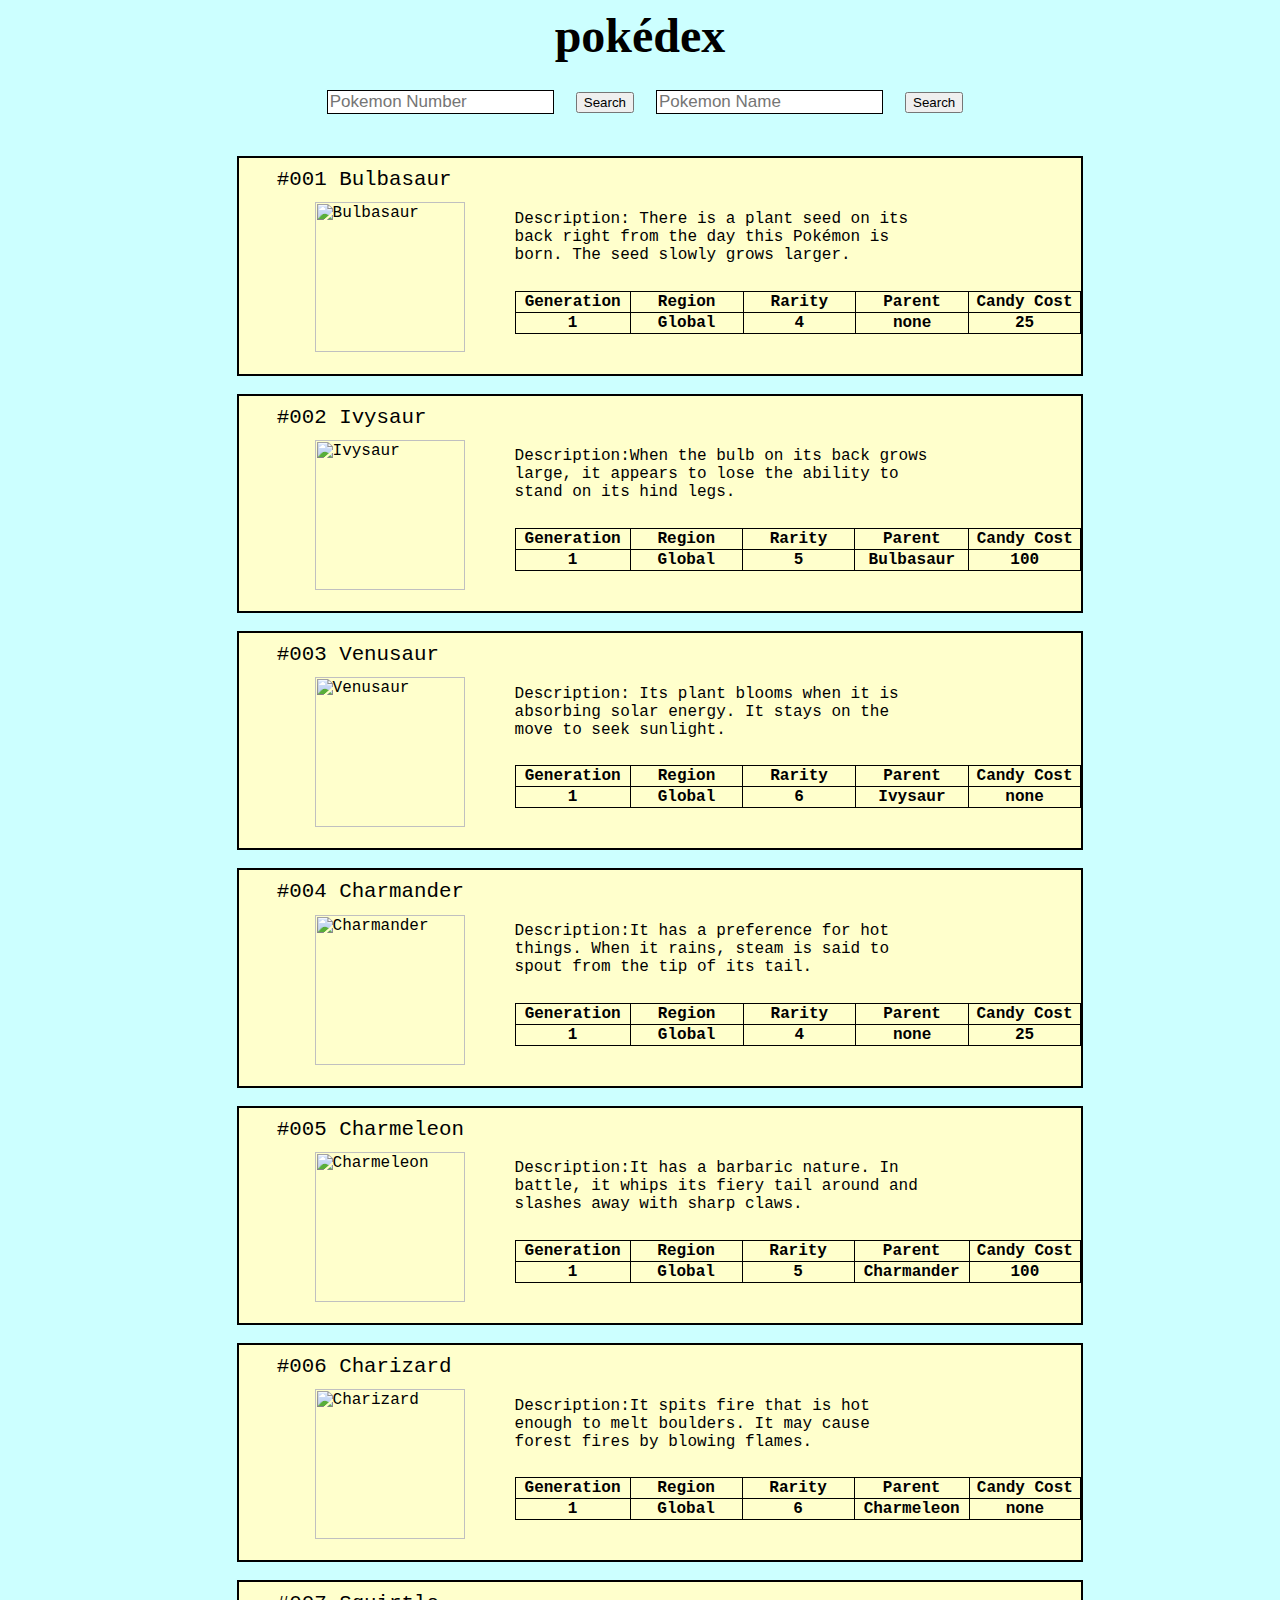
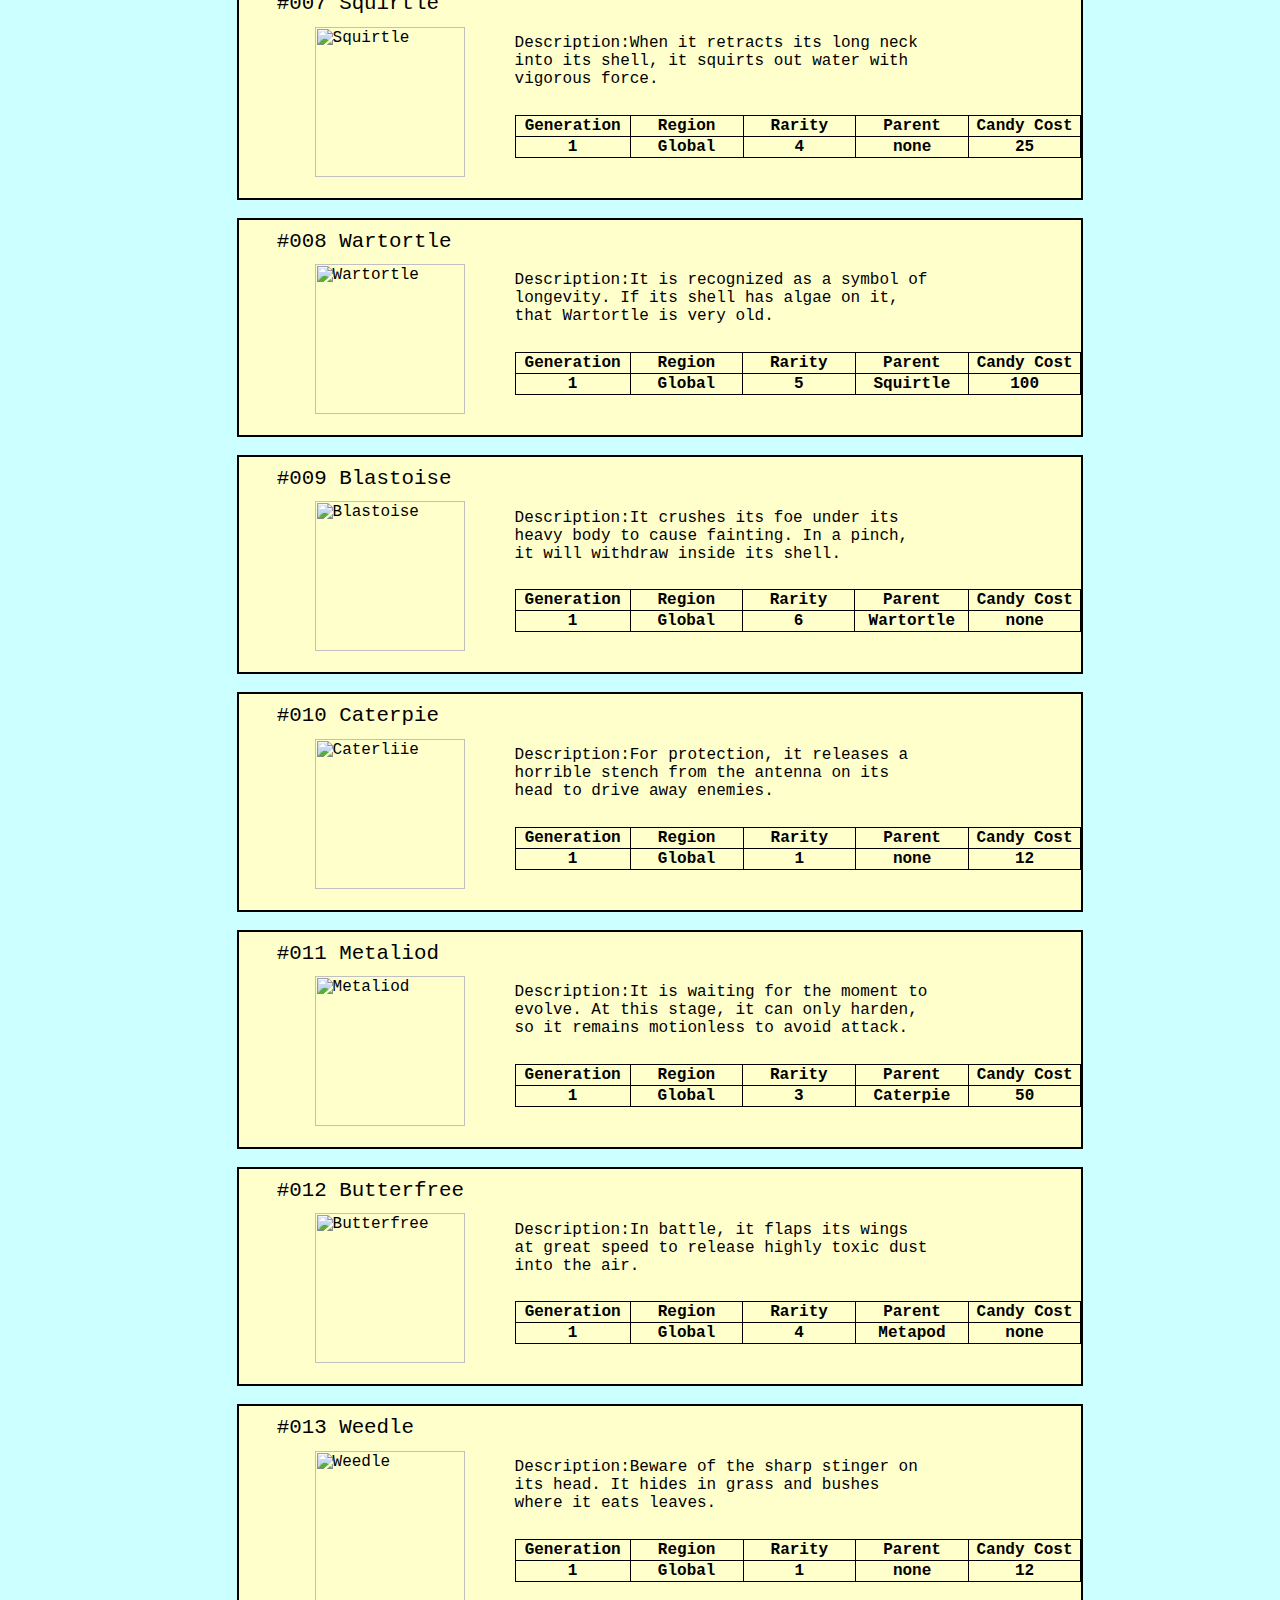
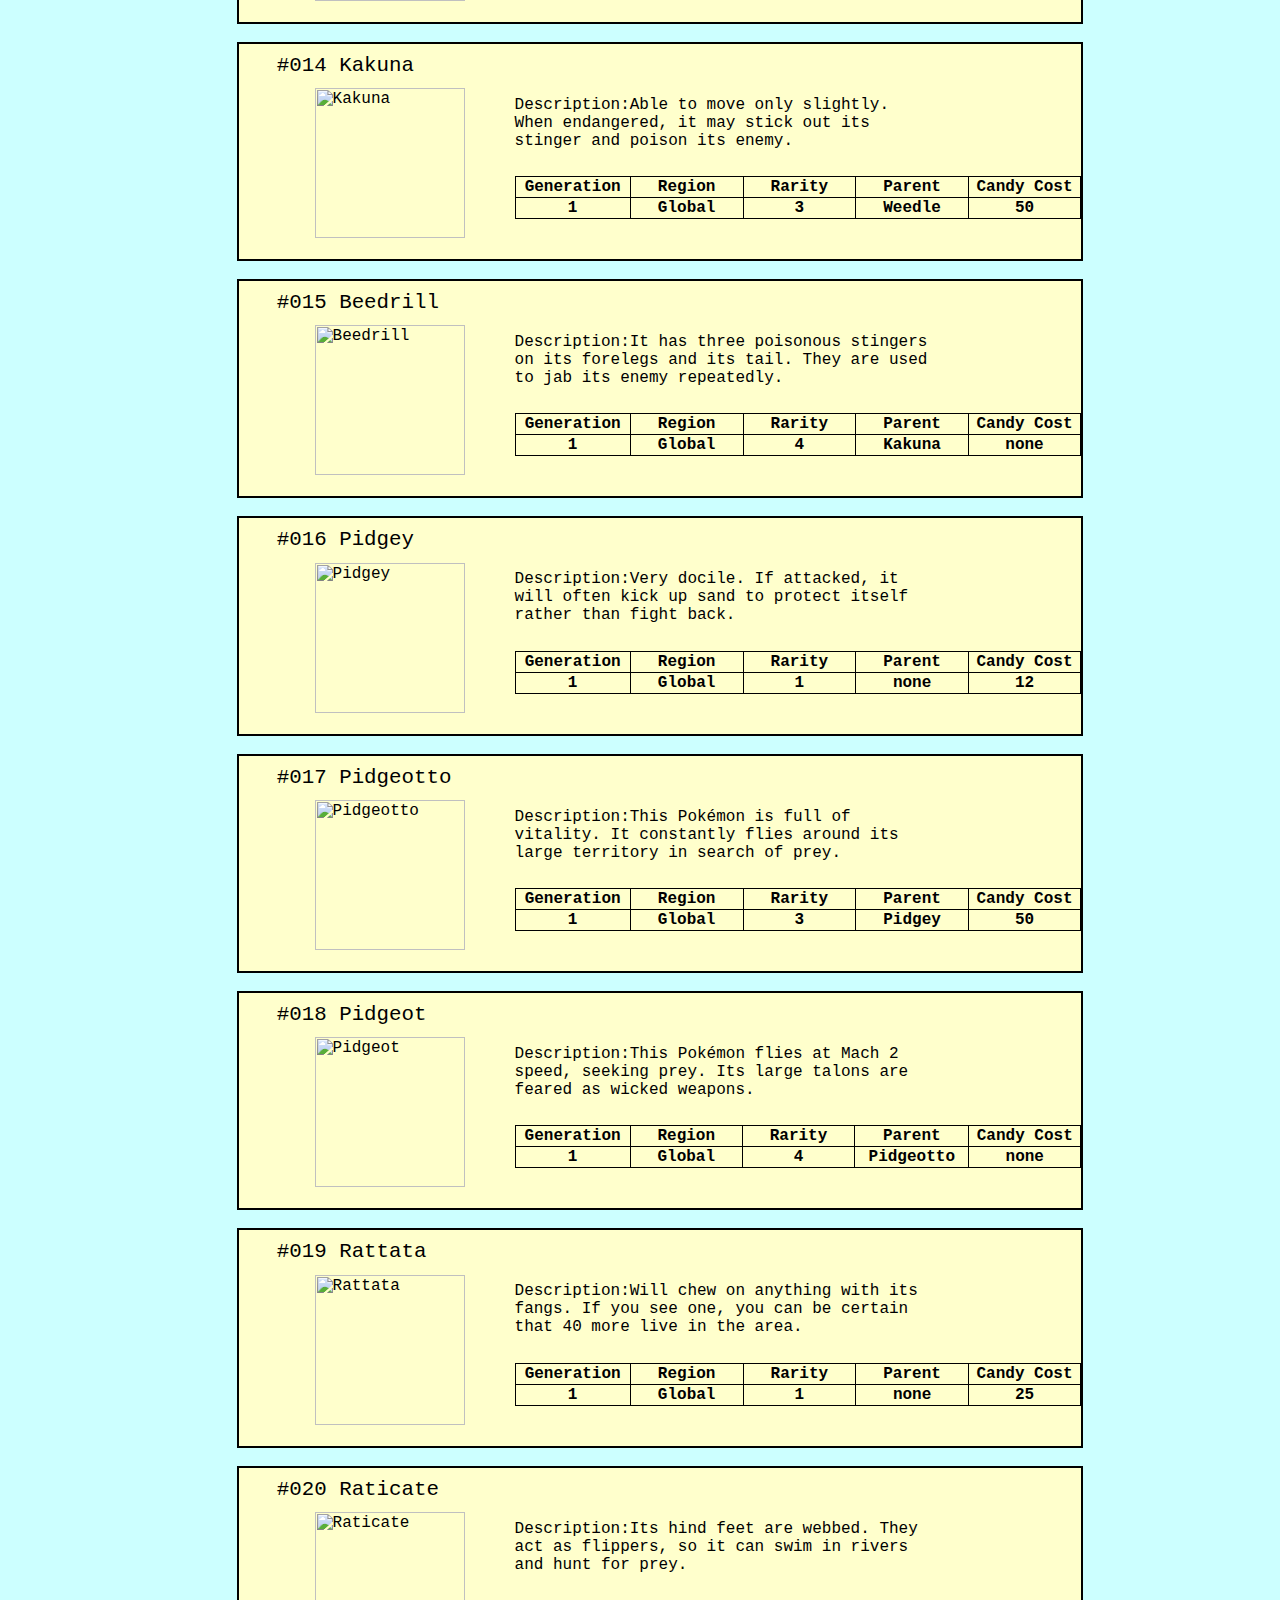
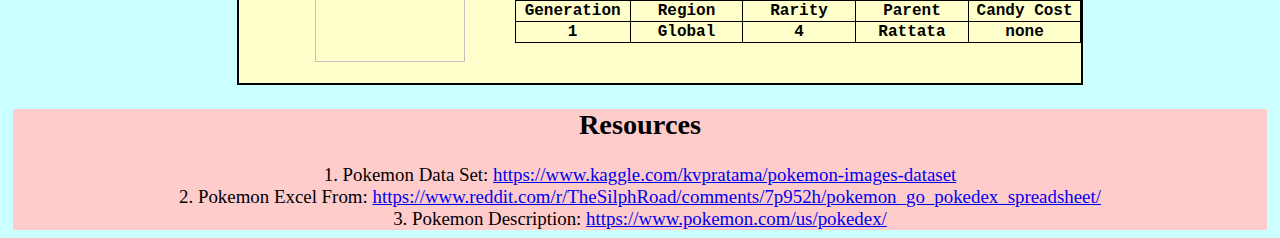
==== commit 11106101: "change search function" ====
--- a/index.html
+++ b/index.html
@@ -10,481 +10,18 @@
 <body>
     <h1>pokédex
     <div class="searchbox">
-        <input type="number" placeholder="Pokemon Number" id="searchNumber" onekeyup="Num()">
+        <input type="number" placeholder="Pokemon Number" id="searchNumber" onkeyup="numberFunction()">
       <button type="button" onclick="numberFunction()">Search</button>
 
-        <input type="text" placeholder="Pokemon Name" id="searchName" onekeyup="Nam()">
+        <input type="text" placeholder="Pokemon Name" id="searchName" onkeyup="myNameFunction()">
         <button type="button" onclick ="nameFunction()">Search</button>
     </div>
     </h1>
 
-        <div>
-  <ul id="myList"> 
-    <div class="pokemonh" id="#001 Bulbasaur">
-    <li class="name" >#001 Bulbasaur
-        <img src="pokemon/1.png" alt="Bulbasaur" width="150px"; height="150px";  > 
-       
-        <li class="Description" >Description: There is a plant seed on its back right from the day this Pokémon is born. The seed slowly grows larger.</li>
-          <table>
-          <tr>
-            <th>Generation</th>
-            <th>Region</th> 
-            <th>Rarity</th>
-            <th>Parent</th>
-            <th>Candy Cost</th>
-          </tr>
-          <tr>
-            <th>1</th>
-            <th>Global</th>
-            <th>4</th> 
-            <th>none</th>
-            <th>25</th>
-          </tr>
-        </table>  
-      </li>
-   </div>
-<br>
-   <div class="pokemonh" id="#002 Ivysaur">
-    <li class="name">#002 Ivysaur
-        <img src="pokemon/2.png" alt="Ivysaur" width="150px"; height="150px";  > 
-       
-        <li class="Description">Description:When the bulb on its back grows large, it appears to lose the ability to stand on its hind legs.</li>
-        <table>
-          <tr>
-            <th>Generation</th>
-            <th>Region</th> 
-            <th>Rarity</th>
-            <th>Parent</th>
-            <th>Candy Cost</th>
-          </tr>
-          <tr>
-            <th>1</th>
-            <th>Global</th>
-            <th>5</th> 
-            <th>Bulbasaur</th>
-            <th>100</th>
-          </tr>
-        </table> 
-       </li>
-   </div>
-   <br>
-   <div class="pokemonh" id="#003 Venusaur">
-    <li class="name">#003 Venusaur
-        <img src="pokemon/3.png" alt="Venusaur" width="150px"; height="150px";  > 
-        <li class="Description">Description: Its plant blooms when it is absorbing solar energy. It stays on the move to seek sunlight.</li>
-        <table>
-          <tr>
-            <th>Generation</th>
-            <th>Region</th> 
-            <th>Rarity</th>
-            <th>Parent</th>
-            <th>Candy Cost</th>
-          </tr>
-          <tr>
-            <th>1</th>
-            <th>Global</th>
-            <th>6</th> 
-            <th>Ivysaur</th>
-            <th>none</th>
-          </tr>
-        </table>
-      </li>
-   </div>
-   <br>
-   <div class="pokemonh" id="#004 Charmander">
-    <li class="name">#004 Charmander 
-        <img src="pokemon/4.png" alt="Charmander" width="150px"; height="150px";  > 
-        <li class="Description">Description:It has a preference for hot things. When it rains, steam is said to spout from the tip of its tail.</li>
-        <table>
-          <tr>
-            <th>Generation</th>
-            <th>Region</th> 
-            <th>Rarity</th>
-            <th>Parent</th>
-            <th>Candy Cost</th>
-          </tr>
-          <tr>
-            <th>1</th>
-            <th>Global</th>
-            <th>4</th> 
-            <th>none</th>
-            <th>25</th>
-          </tr>
-        </table> 
-       </li>
-   </div>
-   <br>
-   <div class="pokemonh" id="#005 Charmeleon">
-    <li class="name">#005 Charmeleon
-        <img src="pokemon/5.png" alt="Charmeleon" width="150px"; height="150px";  > 
-        <li class="Description">Description:It has a barbaric nature. In battle, it whips its fiery tail around and slashes away with sharp claws.</li>
-        <table>
-          <tr>
-            <th>Generation</th>
-            <th>Region</th> 
-            <th>Rarity</th>
-            <th>Parent</th>
-            <th>Candy Cost</th>
-          </tr>
-          <tr>
-            <th>1</th>
-            <th>Global</th>
-            <th>5</th> 
-            <th>Charmander</th>
-            <th>100</th>
-          </tr>
-        </table> 
-       </li>
-   </div>
-   <br>
-   <div class="pokemonh" id="#006 Charizard">
-    <li class="name">#006 Charizard
-        <img src="pokemon/6.png" alt="Charizard" width="150px"; height="150px";  > 
-        <li class="Description">Description:It spits fire that is hot enough to melt boulders. It may cause forest fires by blowing flames.</li>
-        <table>
-          <tr>
-            <th>Generation</th>
-            <th>Region</th> 
-            <th>Rarity</th>
-            <th>Parent</th>
-            <th>Candy Cost</th>
-          </tr>
-          <tr>
-            <th>1</th>
-            <th>Global</th>
-            <th>6</th> 
-            <th>Charmeleon</th>
-            <th>none</th>
-          </tr>
-        </table>
-        </li>
-   </div>
-   <br>
-   <div class="pokemonh" id="#007 Squirtle">
-    <li class="name">#007 Squirtle
-        <img src="pokemon/7.png" alt="Squirtle" width="150px"; height="150px";  > 
-        <li class="Description">Description:When it retracts its long neck into its shell, it squirts out water with vigorous force.</li>
-        <table>
-          <tr>
-            <th>Generation</th>
-            <th>Region</th> 
-            <th>Rarity</th>
-            <th>Parent</th>
-            <th>Candy Cost</th>
-          </tr>
-          <tr>
-            <th>1</th>
-            <th>Global</th>
-            <th>4</th> 
-            <th>none</th>
-            <th>25</th>
-          </tr>
-        </table>
-       </li>
-   </div>
-   <br>
-   <div class="pokemonh" id="#008 Wartortle">
-    <li class="name">#008 Wartortle
-        <img src="pokemon/8.png" alt="Wartortle" width="150px"; height="150px";  > 
-        <li class="Description">Description:It is recognized as a symbol of longevity. If its shell has algae on it, that Wartortle is very old.</li>
-        <table>
-          <tr>
-            <th>Generation</th>
-            <th>Region</th> 
-            <th>Rarity</th>
-            <th>Parent</th>
-            <th>Candy Cost</th>
-          </tr>
-          <tr>
-            <th>1</th>
-            <th>Global</th>
-            <th>5</th> 
-            <th>Squirtle</th>
-            <th>100</th>
-          </tr>
-        </table>  
-      </li>
-   </div>
-   <br>
-   <div class="pokemonh" id="#009 Blastoise">
-    <li class="name">#009 Blastoise
-        <img src="pokemon/9.png" alt="Blastoise" width="150px"; height="150px";  > 
-        <li class="Description">Description:It crushes its foe under its heavy body to cause fainting. In a pinch, it will withdraw inside its shell.</li>
-        <table>
-          <tr>
-            <th>Generation</th>
-            <th>Region</th> 
-            <th>Rarity</th>
-            <th>Parent</th>
-            <th>Candy Cost</th>
-          </tr>
-          <tr>
-            <th>1</th>
-            <th>Global</th>
-            <th>6</th> 
-            <th>Wartortle</th>
-            <th>none</th>
-          </tr>
-        </table>
-      </li>
-   </div>
-   <br>
-   <div class="pokemonh" id="#010 Caterpie">
-    <li class="name">#010 Caterpie
-        <img src="pokemon/10.png" alt="Caterliie" width="150px"; height="150px";  > 
-        <li class="Description">Description:For protection, it releases a horrible stench from the antenna on its head to drive away enemies.</li>
-        <table>
-          <tr>
-            <th>Generation</th>
-            <th>Region</th> 
-            <th>Rarity</th>
-            <th>Parent</th>
-            <th>Candy Cost</th>
-          </tr>
-          <tr>
-            <th>1</th>
-            <th>Global</th>
-            <th>1</th> 
-            <th>none</th>
-            <th>12</th>
-          </tr>
-        </table> 
-       </li>
-   </div>
-   <br>
-   <div class="pokemonh" id="#011 Metaliod">
-    <li class="name">#011 Metaliod
-        <img src="pokemon/11.png" alt="Metaliod" width="150px"; height="150px";  > 
-        <li class="Description">Description:It is waiting for the moment to evolve. At this stage, it can only harden, so it remains motionless to avoid attack.</li>
-        <table>
-          <tr>
-            <th>Generation</th>
-            <th>Region</th> 
-            <th>Rarity</th>
-            <th>Parent</th>
-            <th>Candy Cost</th>
-          </tr>
-          <tr>
-            <th>1</th>
-            <th>Global</th>
-            <th>3</th> 
-            <th>Caterpie</th>
-            <th>50</th>
-          </tr>
-        </table>
-        </li>
-   </div>
-   <br>
-   <div class="pokemonh" id="#012 Butterfree">
-    <li class="name">#012 Butterfree
-        <img src="pokemon/12.png" alt="Butterfree" width="150px"; height="150px";  > 
-        <li class="Description">Description:In battle, it flaps its wings at great speed to release highly toxic dust into the air.</li>
-        <table>
-          <tr>
-            <th>Generation</th>
-            <th>Region</th> 
-            <th>Rarity</th>
-            <th>Parent</th>
-            <th>Candy Cost</th>
-          </tr>
-          <tr>
-            <th>1</th>
-            <th>Global</th>
-            <th>4</th> 
-            <th>Metapod</th>
-            <th>none</th>
-          </tr>
-        </table>  
-      </li>
-   </div>
-   <br>
-   <div class="pokemonh" id="#013 Weedle">
-    <li class="name">#013 Weedle
-        <img src="pokemon/13.png" alt="Weedle" width="150px"; height="150px";  > 
-        <li class="Description">Description:Beware of the sharp stinger on its head. It hides in grass and bushes where it eats leaves.</li>
-        <table>
-          <tr>
-            <th>Generation</th>
-            <th>Region</th> 
-            <th>Rarity</th>
-            <th>Parent</th>
-            <th>Candy Cost</th>
-          </tr>
-          <tr>
-            <th>1</th>
-            <th>Global</th>
-            <th>1</th> 
-            <th>none</th>
-            <th>12</th>
-          </tr>
-        </table>  
-      </li>
-   </div>
-   <br>
-   <div class="pokemonh" id="#014 Kakuna">
-    <li class="name">#014 Kakuna
-        <img src="pokemon/14.png" alt="Kakuna" width="150px"; height="150px";  > 
-        <li class="Description">Description:Able to move only slightly. When endangered, it may stick out its stinger and poison its enemy.</li>
-        <table>
-          <tr>
-            <th>Generation</th>
-            <th>Region</th> 
-            <th>Rarity</th>
-            <th>Parent</th>
-            <th>Candy Cost</th>
-          </tr>
-          <tr>
-            <th>1</th>
-            <th>Global</th>
-            <th>3</th> 
-            <th>Weedle</th>
-            <th>50</th>
-          </tr>
-        </table> 
-       </li>
-   </div>
-   <br>
-   <div class="pokemonh" id="#015 Beedril">
-    <li class="name">#015 Beedrill
-        <img src="pokemon/15.png" alt="Beedrill" width="150px"; height="150px";  > 
-        <li class="Description">Description:It has three poisonous stingers on its forelegs and its tail. They are used to jab its enemy repeatedly.</li>
-        <table>
-          <tr>
-            <th>Generation</th>
-            <th>Region</th> 
-            <th>Rarity</th>
-            <th>Parent</th>
-            <th>Candy Cost</th>
-          </tr>
-          <tr>
-            <th>1</th>
-            <th>Global</th>
-            <th>4</th> 
-            <th>Kakuna</th>
-            <th>none</th>
-          </tr>
-        </table>  
-      </li>
-   </div>
-   <br>
-   <div class="pokemonh" id="#016 Pidgey">
-    <li class="name">#016 Pidgey
-        <img src="pokemon/16.png" alt="Pidgey" width="150px"; height="150px";  > 
-        <li class="Description">Description:Very docile. If attacked, it will often kick up sand to protect itself rather than fight back.</li>
-        <table>
-          <tr>
-            <th>Generation</th>
-            <th>Region</th> 
-            <th>Rarity</th>
-            <th>Parent</th>
-            <th>Candy Cost</th>
-          </tr>
-          <tr>
-            <th>1</th>
-            <th>Global</th>
-            <th>1</th> 
-            <th>none</th>
-            <th>12</th>
-          </tr>
-        </table> 
-       </li>
-   </div>
-   <br>
-   <div class="pokemonh" id="#017 Pidgeotto">
-    <li class="name">#017 Pidgeotto
-        <img src="pokemon/17.png" alt="Pidgeotto" width="150px"; height="150px";  > 
-        <li class="Description">Description:This Pokémon is full of vitality. It constantly flies around its large territory in search of prey.</li>
-        <table>
-          <tr>
-            <th>Generation</th>
-            <th>Region</th> 
-            <th>Rarity</th>
-            <th>Parent</th>
-            <th>Candy Cost</th>
-          </tr>
-          <tr>
-            <th>1</th>
-            <th>Global</th>
-            <th>3</th> 
-            <th>Pidgey</th>
-            <th>50</th>
-          </tr>
-        </table>  
-      </li>
-   </div>
-   <br>
-   <div class="pokemonh" id="#018 Pidgeot">
-    <li class="name">#018 Pidgeot
-        <img src="pokemon/18.png" alt="Pidgeot" width="150px"; height="150px";  > 
-        <li class="Description">Description:This Pokémon flies at Mach 2 speed, seeking prey. Its large talons are feared as wicked weapons.</li>
-        <table>
-          <tr>
-            <th>Generation</th>
-            <th>Region</th> 
-            <th>Rarity</th>
-            <th>Parent</th>
-            <th>Candy Cost</th>
-          </tr>
-          <tr>
-            <th>1</th>
-            <th>Global</th>
-            <th>4</th> 
-            <th>Pidgeotto</th>
-            <th>none</th>
-          </tr>
-        </table> 
-       </li>
-   </div>
-   <br>
-   <div class="pokemonh" id="#019 Rattata">
-    <li class="name">#019 Rattata
-        <img src="pokemon/19.png" alt="Rattata" width="150px"; height="150px";  > 
-        <li class="Description">Description:Will chew on anything with its fangs. If you see one, you can be certain that 40 more live in the area.</li>
-        <table>
-          <tr>
-            <th>Generation</th>
-            <th>Region</th> 
-            <th>Rarity</th>
-            <th>Parent</th>
-            <th>Candy Cost</th>
-          </tr>
-          <tr>
-            <th>1</th>
-            <th>Global</th>
-            <th>1</th> 
-            <th>none</th>
-            <th>25</th>
-          </tr>
-        </table>  
-      </li>
-   </div>
-   <br>
-   <div class="pokemonh" id="#020 Raticate">
-    <li class="name">#020 Raticate
-        <img src="pokemon/20.png" alt="Raticate" width="150px"; height="150px";  > 
-        <li class="Description">Description:Its hind feet are webbed. They act as flippers, so it can swim in rivers and hunt for prey.</li>
-        <table>
-          <tr>
-            <th>Generation</th>
-            <th>Region</th> 
-            <th>Rarity</th>
-            <th>Parent</th>
-            <th>Candy Cost</th>
-          </tr>
-          <tr>
-            <th>1</th>
-            <th>Global</th>
-            <th>4</th> 
-            <th>Rattata</th>
-            <th>none</th>
-          </tr>
-        </table>  
-      </li>
-   </div>
-</ul>
-
-        </div>
-
+    <div>
+      <ul id=my-list></ul>
+    </div>
+   
     <ul> 
         <div class="pokemon">
         <li class="name" >#001 Bulbasaur</li>
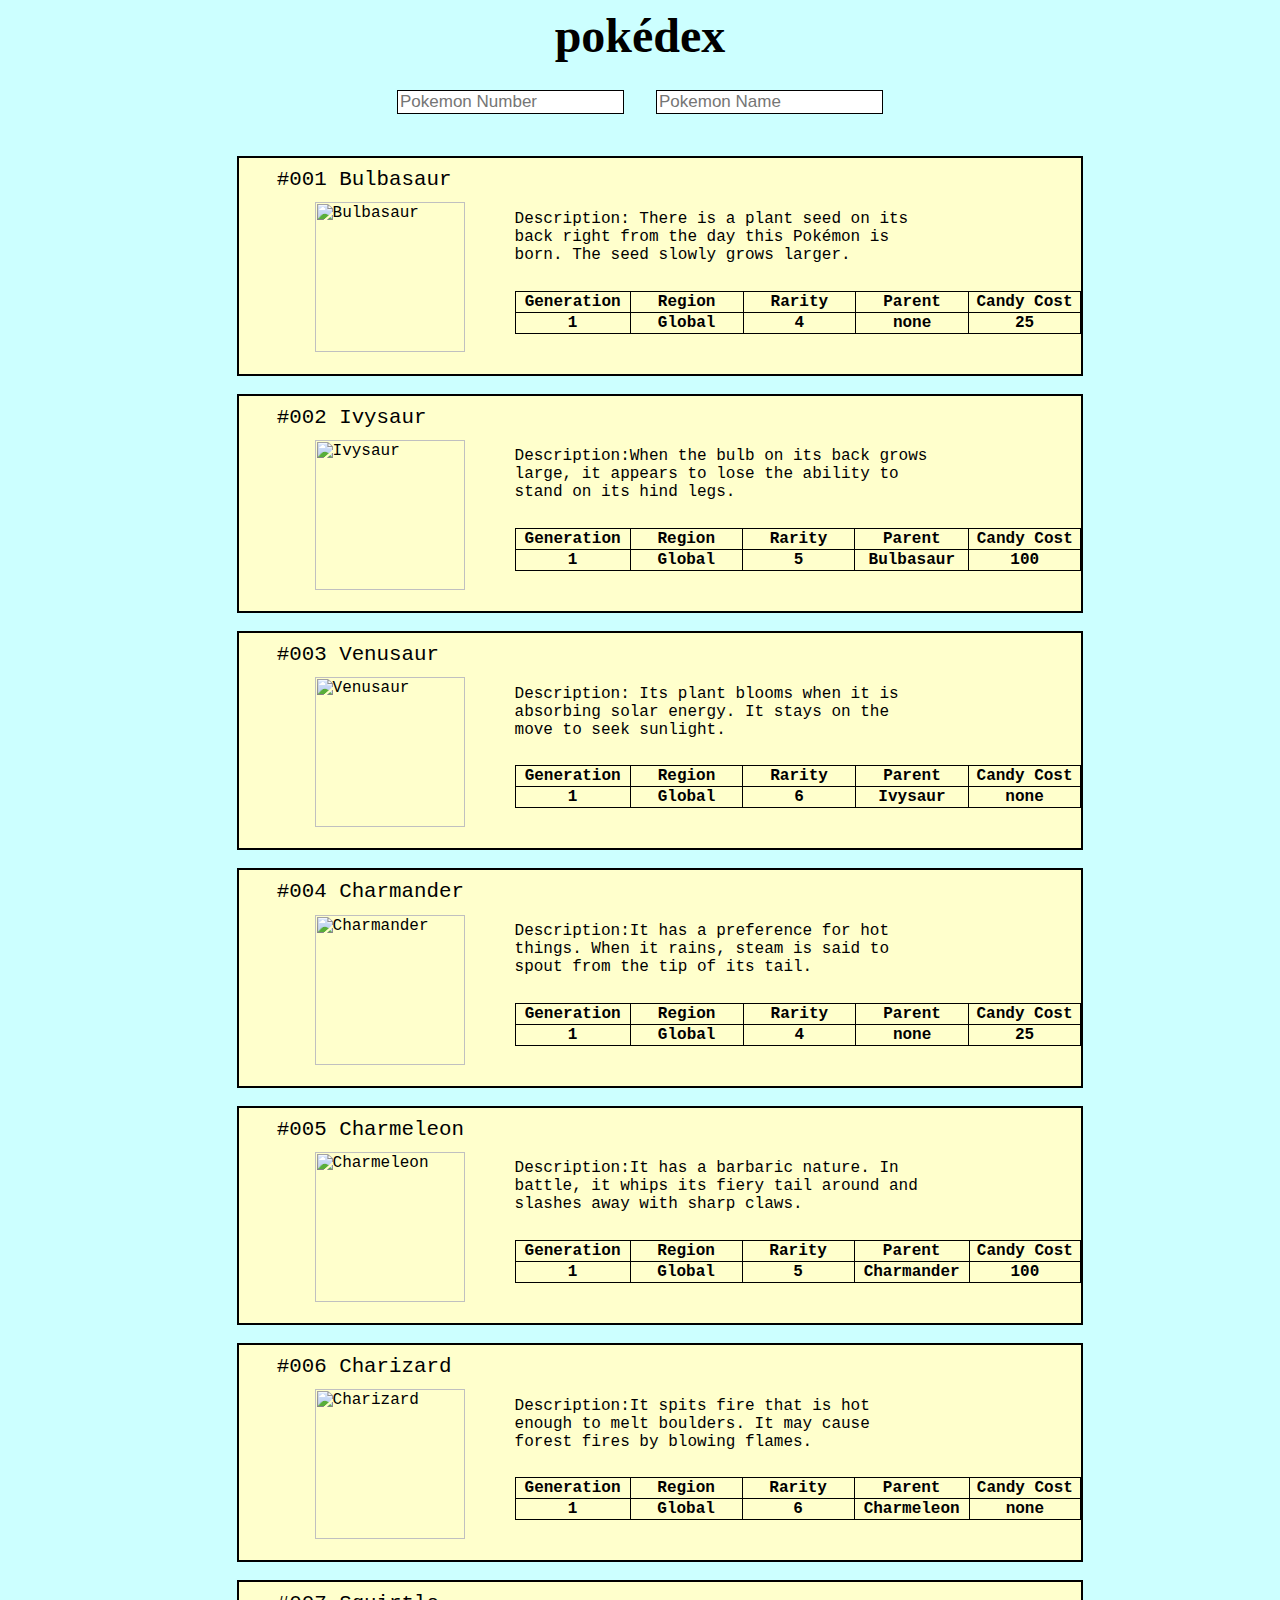
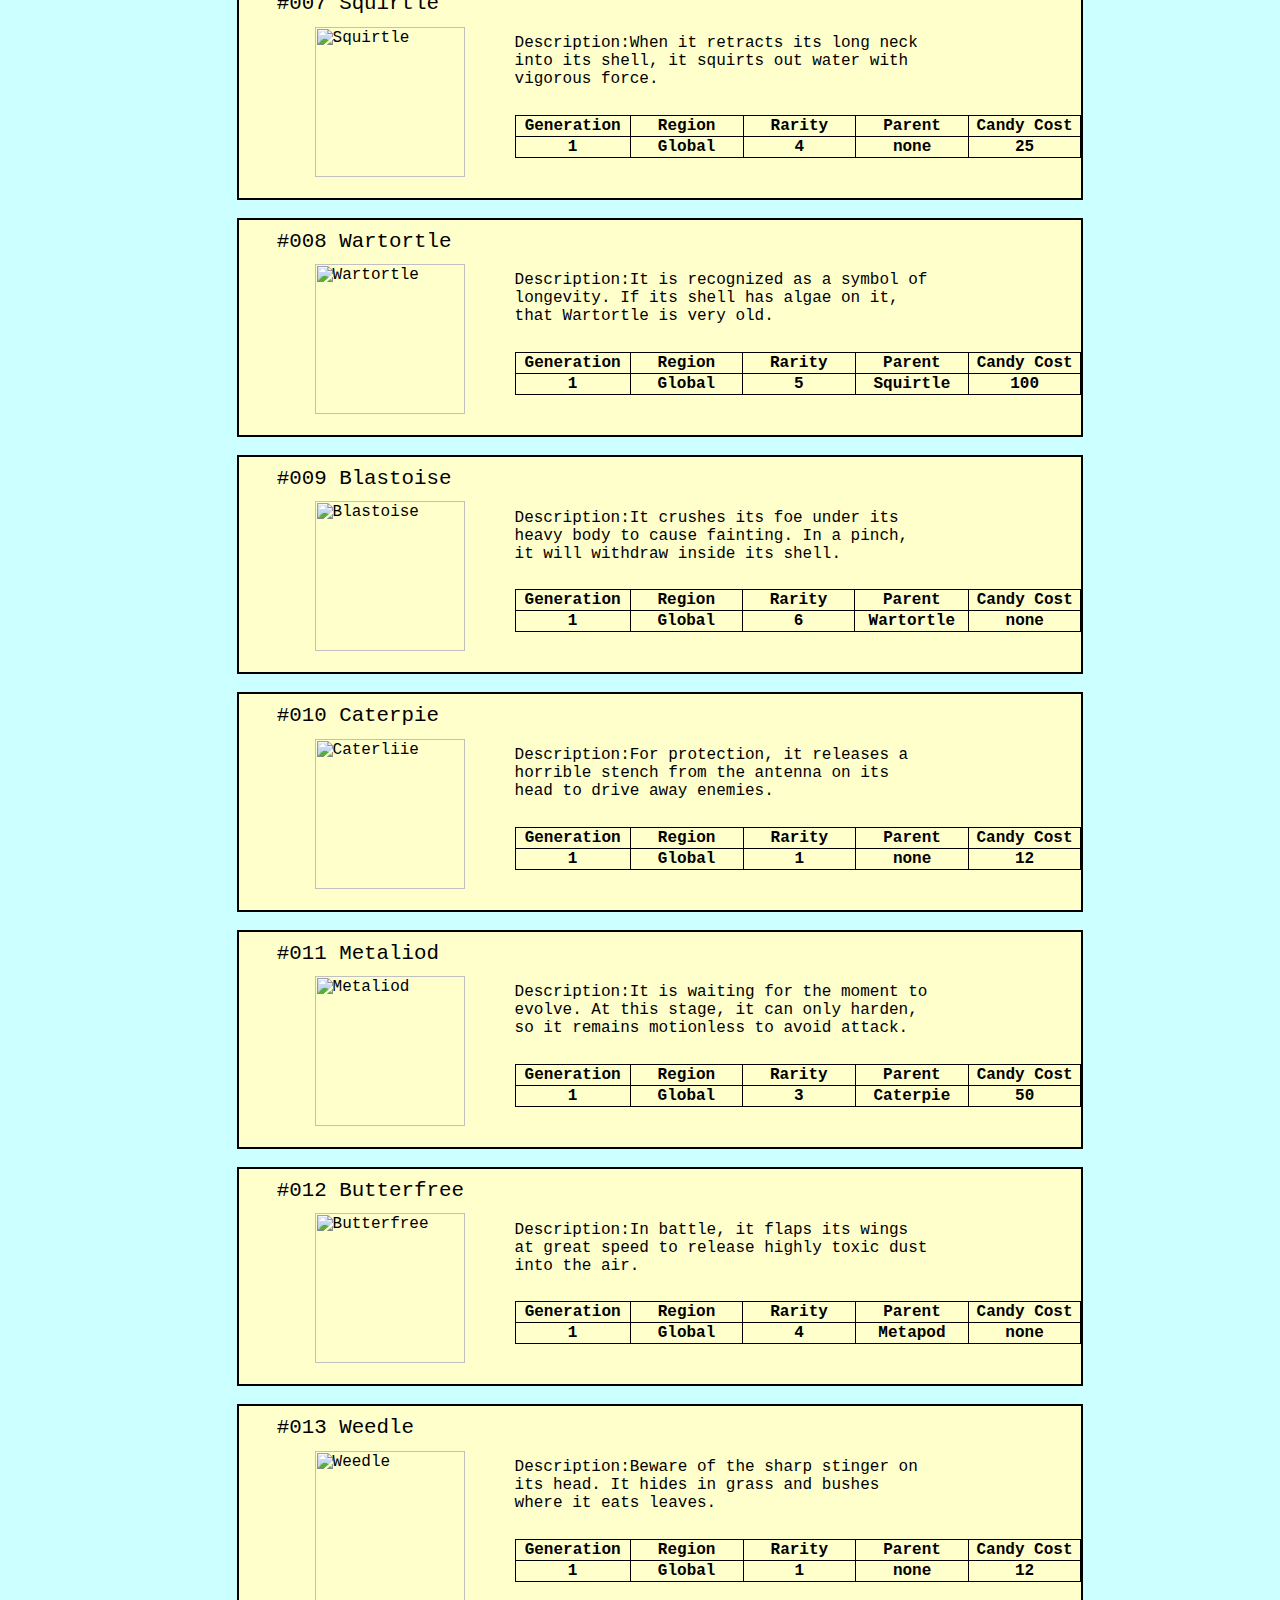
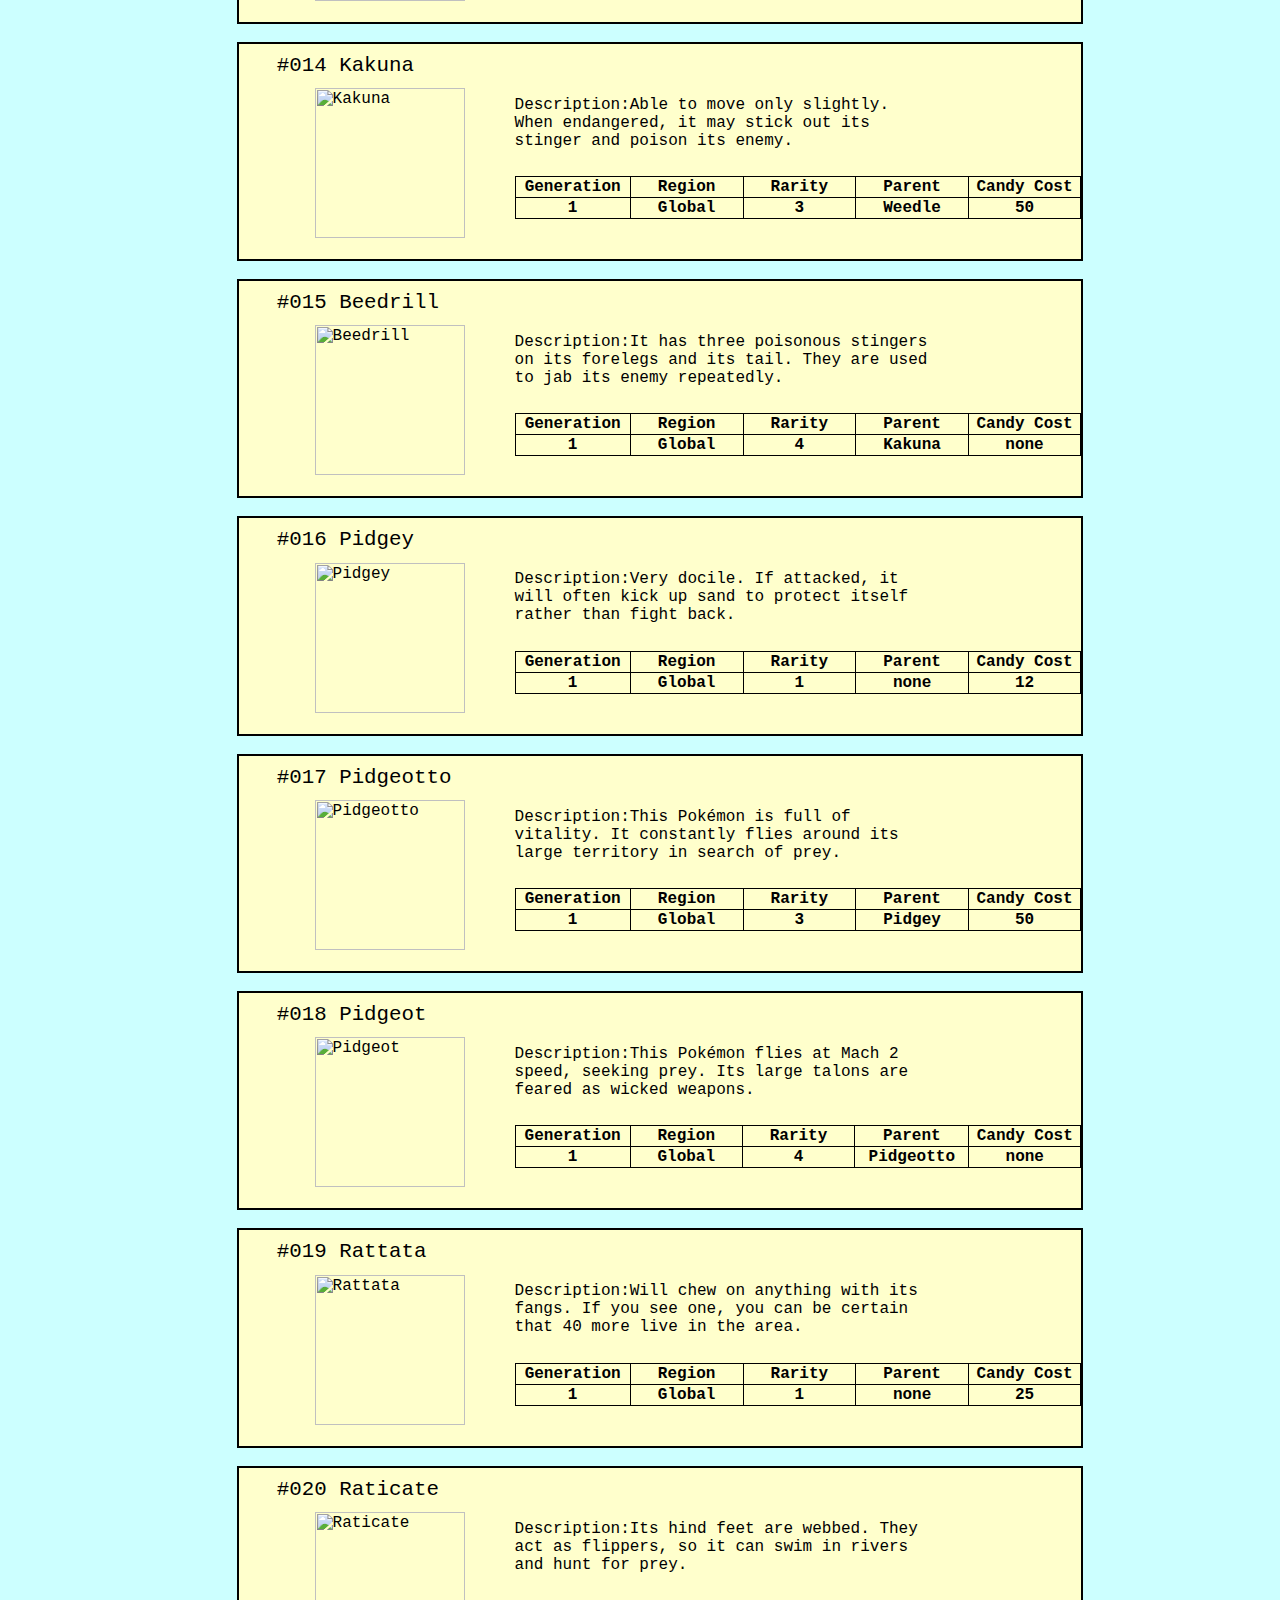
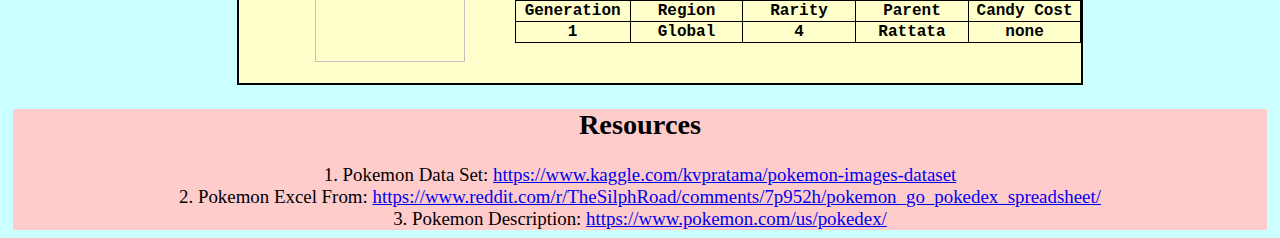
==== commit 5e7aa199: "change the search function with DOM" ====
--- a/index.html
+++ b/index.html
@@ -11,17 +11,13 @@
     <h1>pokédex
     <div class="searchbox">
         <input type="number" placeholder="Pokemon Number" id="searchNumber" onkeyup="numberFunction()">
-      <button type="button" onclick="numberFunction()">Search</button>
-
-        <input type="text" placeholder="Pokemon Name" id="searchName" onkeyup="myNameFunction()">
-        <button type="button" onclick ="nameFunction()">Search</button>
+        <input type="text" placeholder="Pokemon Name" id="searchName" onkeyup="nameFunction()">
+        
     </div>
     </h1>
 
-    <div>
-      <ul id=my-list></ul>
-    </div>
-   
+    <div id=result></div>
+
     <ul> 
         <div class="pokemon">
         <li class="name" >#001 Bulbasaur</li>
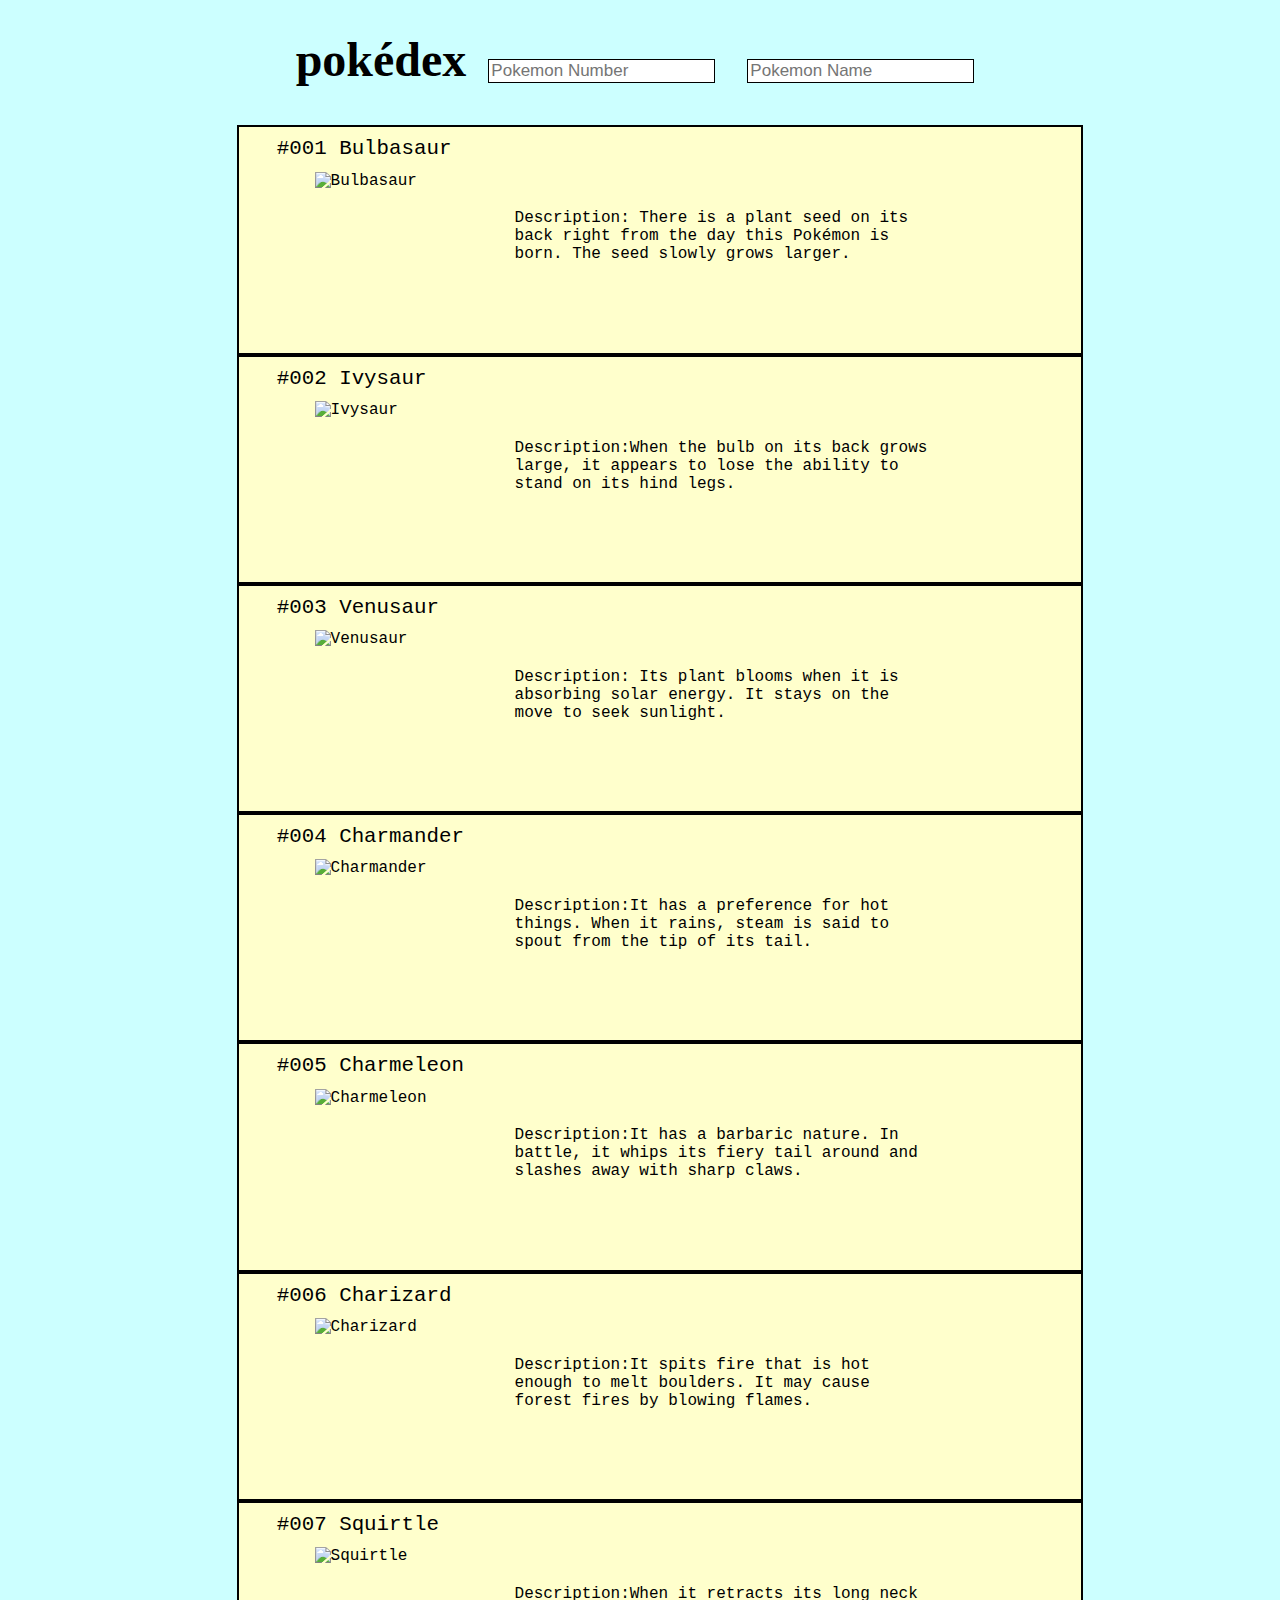
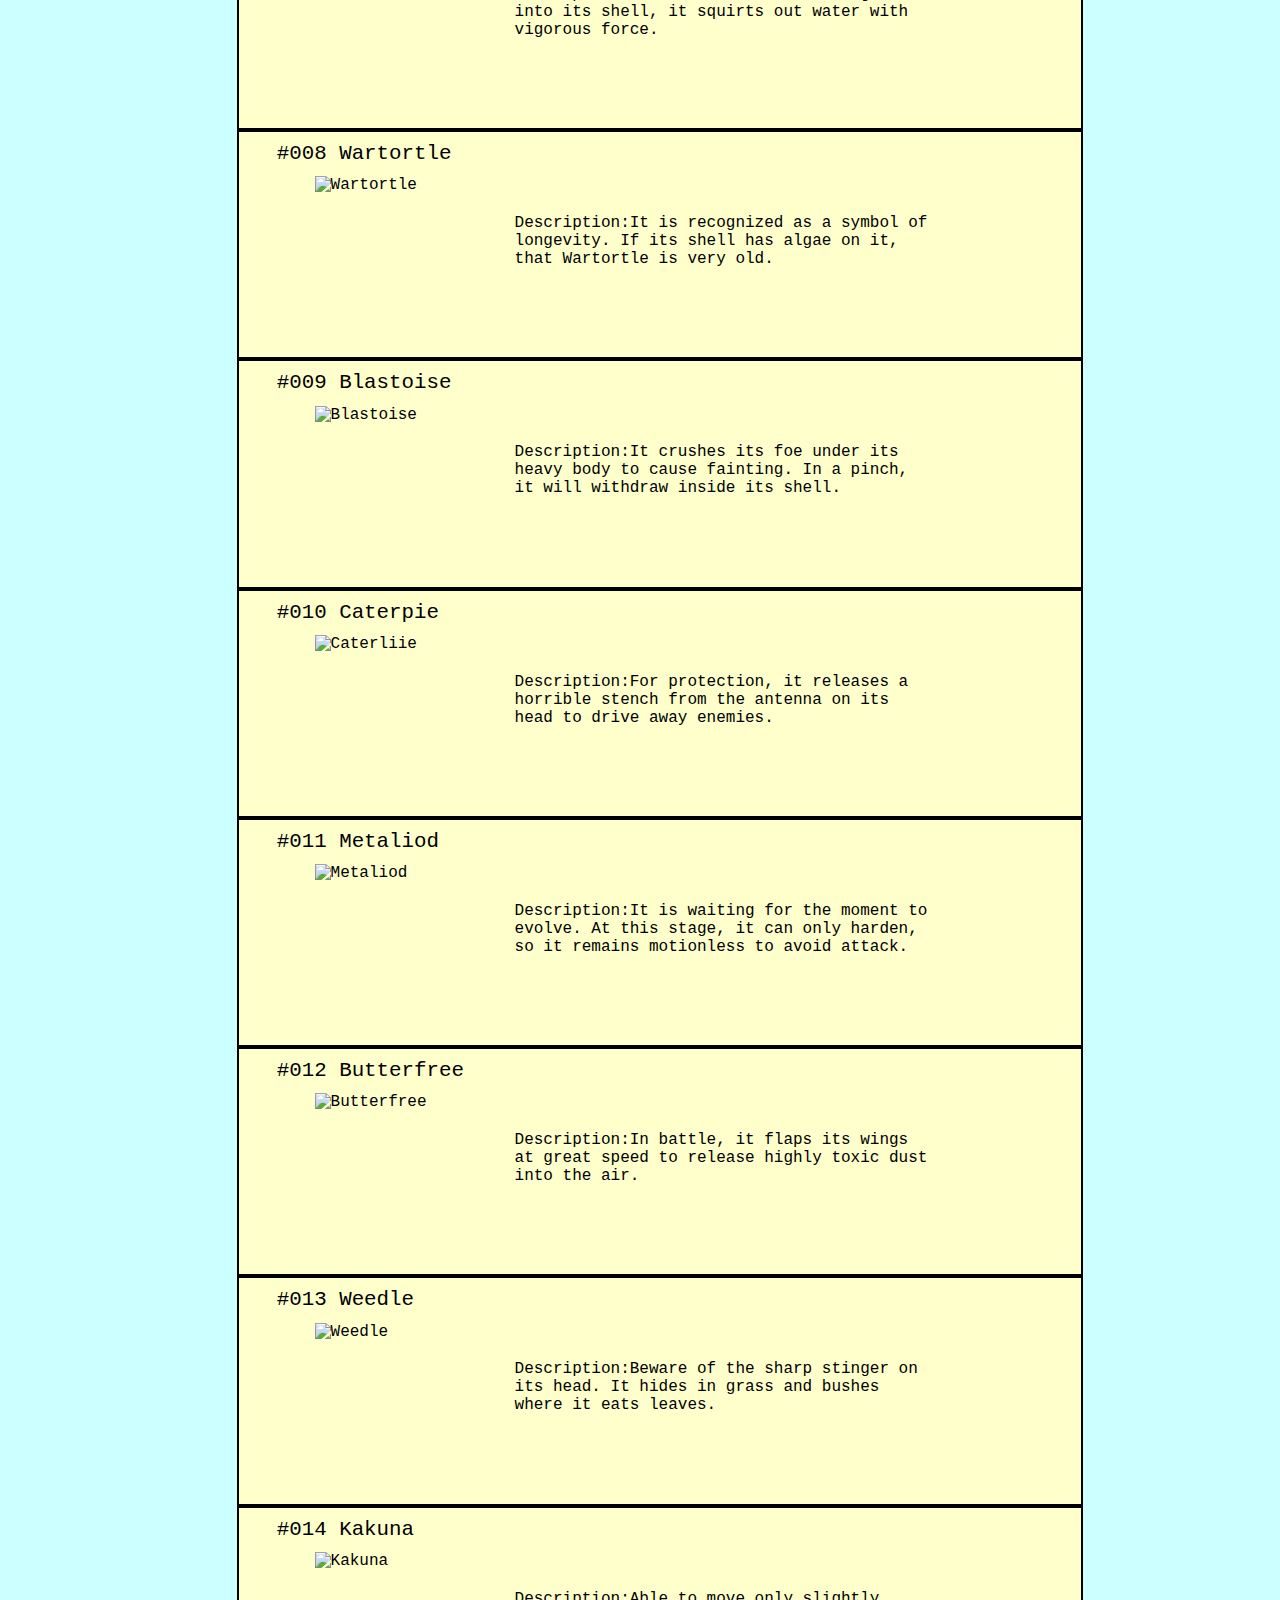
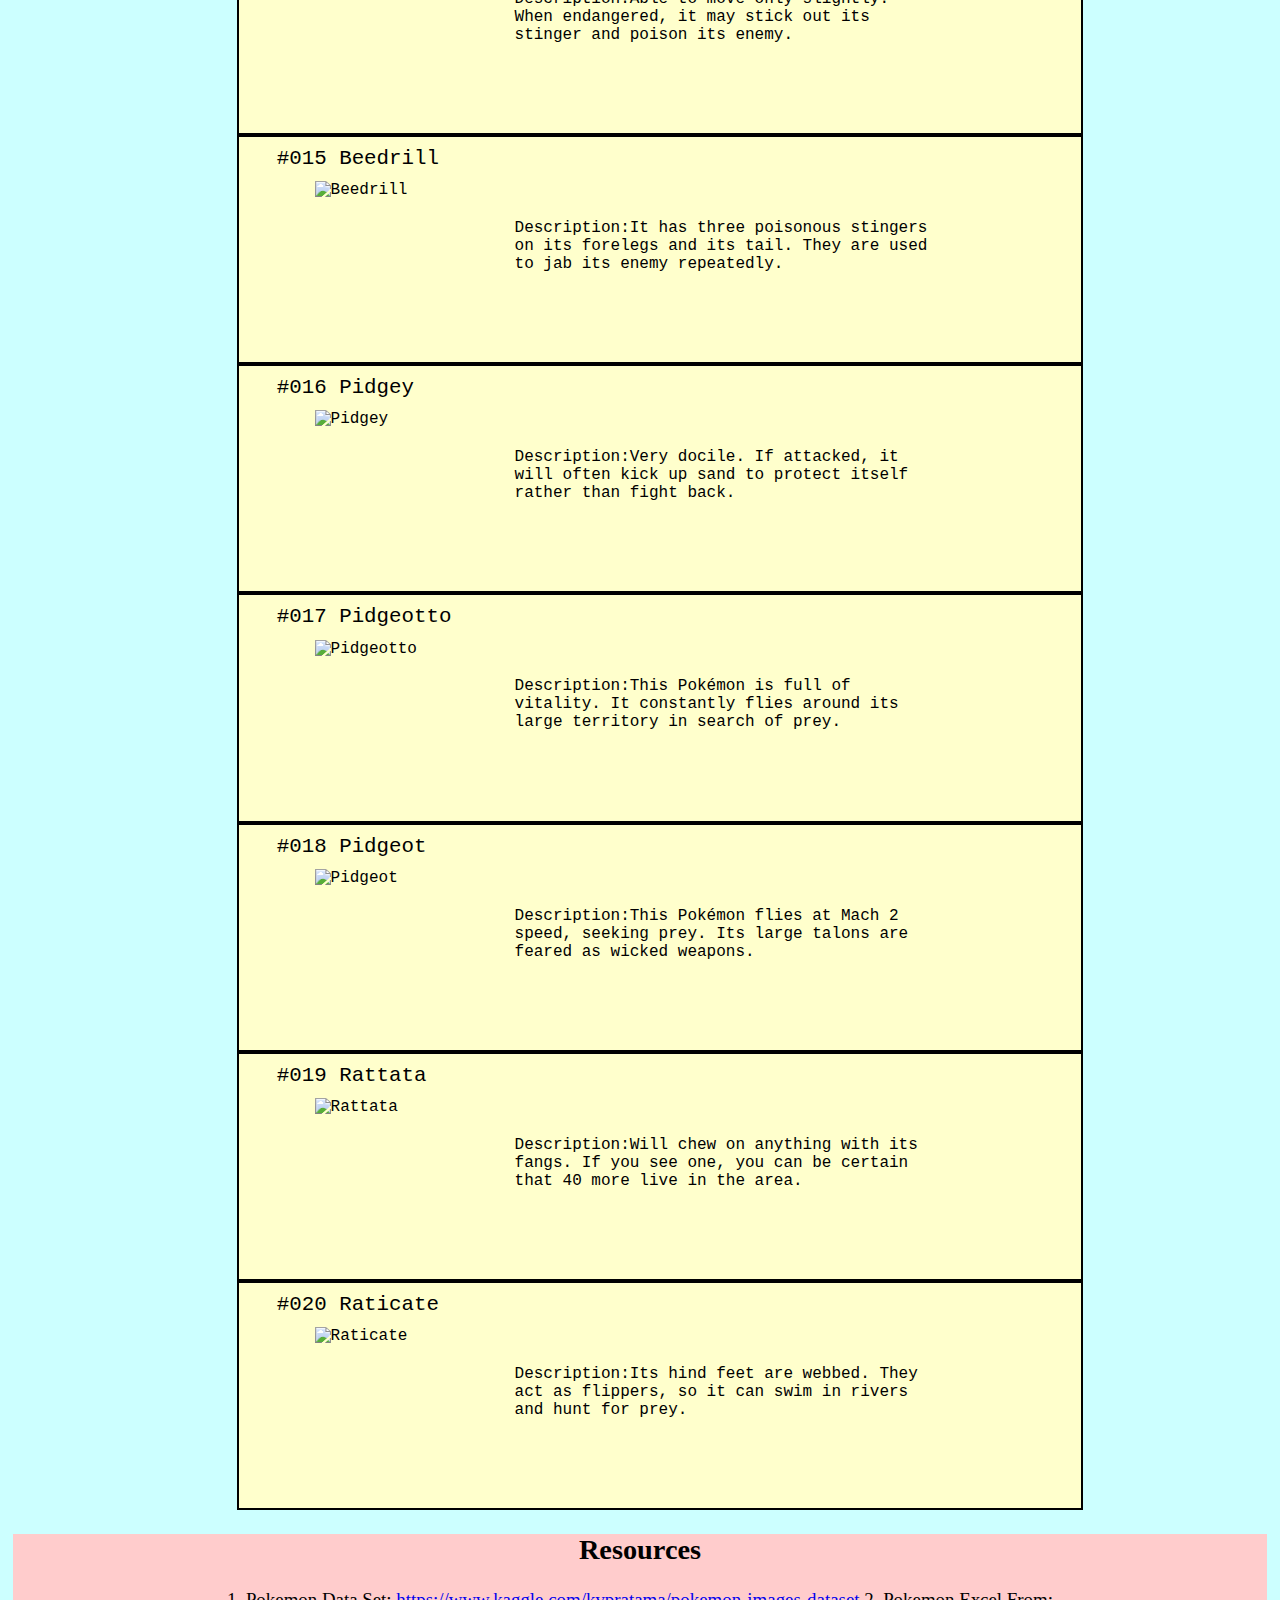
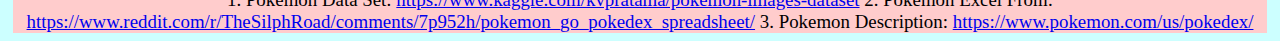
==== commit 7efc0c13: "correct html after using html checker" ====
--- a/index.html
+++ b/index.html
@@ -1,4 +1,4 @@
-<!DOCTYliE html>
+<!DOCTYPE html>
 <html lang="en">
 <head>
     <meta charset="UTF-8">
@@ -8,465 +8,163 @@
     <script src="searchBox.js"></script>
 </head>
 <body>
-    <h1>pokédex
-    <div class="searchbox">
+   <div class="searchbox">
+  <h1>pokédex 
         <input type="number" placeholder="Pokemon Number" id="searchNumber" onkeyup="numberFunction()">
         <input type="text" placeholder="Pokemon Name" id="searchName" onkeyup="nameFunction()">
-        
-    </div>
     </h1>
-
-    <div id=result></div>
+ </div>
+    <div id=result class="result"></div>
 
     <ul> 
         <div class="pokemon">
         <li class="name" >#001 Bulbasaur</li>
-            <img src="pokemon/1.png" alt="Bulbasaur" width="150px"; height="150px";  > 
+            <img src="pokemon/1.png" alt="Bulbasaur"> 
            
             <li class="Description" >Description: There is a plant seed on its back right from the day this Pokémon is born. The seed slowly grows larger.</li>
-              <table>
-              <tr>
-                <th>Generation</th>
-                <th>Region</th> 
-                <th>Rarity</th>
-                <th>Parent</th>
-                <th>Candy Cost</th>
-              </tr>
-              <tr>
-                <th>1</th>
-                <th>Global</th>
-                <th>4</th> 
-                <th>none</th>
-                <th>25</th>
-              </tr>
-            </table>  
+              
        </div>
-<br>
+
        <div class="pokemon">
         <li class="name">#002 Ivysaur</li>
-            <img src="pokemon/2.png" alt="Ivysaur" width="150px"; height="150px";  > 
+            <img src="pokemon/2.png" alt="Ivysaur"> 
            
             <li class="Description">Description:When the bulb on its back grows large, it appears to lose the ability to stand on its hind legs.</li>
-            <table>
-              <tr>
-                <th>Generation</th>
-                <th>Region</th> 
-                <th>Rarity</th>
-                <th>Parent</th>
-                <th>Candy Cost</th>
-              </tr>
-              <tr>
-                <th>1</th>
-                <th>Global</th>
-                <th>5</th> 
-                <th>Bulbasaur</th>
-                <th>100</th>
-              </tr>
-            </table>  
+             
        </div>
-       <br>
+     
        <div class="pokemon">
         <li class="name">#003 Venusaur</li>
-            <img src="pokemon/3.png" alt="Venusaur" width="150px"; height="150px";  > 
+            <img src="pokemon/3.png" alt="Venusaur"> 
             <li class="Description">Description: Its plant blooms when it is absorbing solar energy. It stays on the move to seek sunlight.</li>
-            <table>
-              <tr>
-                <th>Generation</th>
-                <th>Region</th> 
-                <th>Rarity</th>
-                <th>Parent</th>
-                <th>Candy Cost</th>
-              </tr>
-              <tr>
-                <th>1</th>
-                <th>Global</th>
-                <th>6</th> 
-                <th>Ivysaur</th>
-                <th>none</th>
-              </tr>
-            </table>
+            
        </div>
-       <br>
+       
        <div class="pokemon">
         <li class="name">#004 Charmander </li>
-            <img src="pokemon/4.png" alt="Charmander" width="150px"; height="150px";  > 
+            <img src="pokemon/4.png" alt="Charmander"> 
             <li class="Description">Description:It has a preference for hot things. When it rains, steam is said to spout from the tip of its tail.</li>
-            <table>
-              <tr>
-                <th>Generation</th>
-                <th>Region</th> 
-                <th>Rarity</th>
-                <th>Parent</th>
-                <th>Candy Cost</th>
-              </tr>
-              <tr>
-                <th>1</th>
-                <th>Global</th>
-                <th>4</th> 
-                <th>none</th>
-                <th>25</th>
-              </tr>
-            </table>  
+            
        </div>
-       <br>
+       
        <div class="pokemon">
         <li class="name">#005 Charmeleon</li>
-            <img src="pokemon/5.png" alt="Charmeleon" width="150px"; height="150px";  > 
+            <img src="pokemon/5.png" alt="Charmeleon"> 
             <li class="Description">Description:It has a barbaric nature. In battle, it whips its fiery tail around and slashes away with sharp claws.</li>
-            <table>
-              <tr>
-                <th>Generation</th>
-                <th>Region</th> 
-                <th>Rarity</th>
-                <th>Parent</th>
-                <th>Candy Cost</th>
-              </tr>
-              <tr>
-                <th>1</th>
-                <th>Global</th>
-                <th>5</th> 
-                <th>Charmander</th>
-                <th>100</th>
-              </tr>
-            </table>  
        </div>
-       <br>
+       
        <div class="pokemon">
         <li class="name">#006 Charizard</li>
-            <img src="pokemon/6.png" alt="Charizard" width="150px"; height="150px";  > 
+            <img src="pokemon/6.png" alt="Charizard"> 
             <li class="Description">Description:It spits fire that is hot enough to melt boulders. It may cause forest fires by blowing flames.</li>
-            <table>
-              <tr>
-                <th>Generation</th>
-                <th>Region</th> 
-                <th>Rarity</th>
-                <th>Parent</th>
-                <th>Candy Cost</th>
-              </tr>
-              <tr>
-                <th>1</th>
-                <th>Global</th>
-                <th>6</th> 
-                <th>Charmeleon</th>
-                <th>none</th>
-              </tr>
-            </table>  
+            
        </div>
-       <br>
+       
        <div class="pokemon">
         <li class="name">#007 Squirtle</li>
-            <img src="pokemon/7.png" alt="Squirtle" width="150px"; height="150px";  > 
+            <img src="pokemon/7.png" alt="Squirtle"> 
             <li class="Description">Description:When it retracts its long neck into its shell, it squirts out water with vigorous force.</li>
-            <table>
-              <tr>
-                <th>Generation</th>
-                <th>Region</th> 
-                <th>Rarity</th>
-                <th>Parent</th>
-                <th>Candy Cost</th>
-              </tr>
-              <tr>
-                <th>1</th>
-                <th>Global</th>
-                <th>4</th> 
-                <th>none</th>
-                <th>25</th>
-              </tr>
-            </table> 
+            
        </div>
-       <br>
+       
        <div class="pokemon">
         <li class="name">#008 Wartortle</li>
-            <img src="pokemon/8.png" alt="Wartortle" width="150px"; height="150px";  > 
+            <img src="pokemon/8.png" alt="Wartortle"> 
             <li class="Description">Description:It is recognized as a symbol of longevity. If its shell has algae on it, that Wartortle is very old.</li>
-            <table>
-              <tr>
-                <th>Generation</th>
-                <th>Region</th> 
-                <th>Rarity</th>
-                <th>Parent</th>
-                <th>Candy Cost</th>
-              </tr>
-              <tr>
-                <th>1</th>
-                <th>Global</th>
-                <th>5</th> 
-                <th>Squirtle</th>
-                <th>100</th>
-              </tr>
-            </table>  
+            
        </div>
-       <br>
+       
        <div class="pokemon">
         <li class="name">#009 Blastoise</li>
-            <img src="pokemon/9.png" alt="Blastoise" width="150px"; height="150px";  > 
+            <img src="pokemon/9.png" alt="Blastoise";> 
             <li class="Description">Description:It crushes its foe under its heavy body to cause fainting. In a pinch, it will withdraw inside its shell.</li>
-            <table>
-              <tr>
-                <th>Generation</th>
-                <th>Region</th> 
-                <th>Rarity</th>
-                <th>Parent</th>
-                <th>Candy Cost</th>
-              </tr>
-              <tr>
-                <th>1</th>
-                <th>Global</th>
-                <th>6</th> 
-                <th>Wartortle</th>
-                <th>none</th>
-              </tr>
-            </table>
+            
        </div>
-       <br>
+       
        <div class="pokemon">
         <li class="name">#010 Caterpie</li>
-            <img src="pokemon/10.png" alt="Caterliie" width="150px"; height="150px";  > 
+            <img src="pokemon/10.png" alt="Caterliie"> 
             <li class="Description">Description:For protection, it releases a horrible stench from the antenna on its head to drive away enemies.</li>
-            <table>
-              <tr>
-                <th>Generation</th>
-                <th>Region</th> 
-                <th>Rarity</th>
-                <th>Parent</th>
-                <th>Candy Cost</th>
-              </tr>
-              <tr>
-                <th>1</th>
-                <th>Global</th>
-                <th>1</th> 
-                <th>none</th>
-                <th>12</th>
-              </tr>
-            </table>  
+            
        </div>
-       <br>
+       
        <div class="pokemon">
         <li class="name">#011 Metaliod</li>
-            <img src="pokemon/11.png" alt="Metaliod" width="150px"; height="150px";  > 
+            <img src="pokemon/11.png" alt="Metaliod"> 
             <li class="Description">Description:It is waiting for the moment to evolve. At this stage, it can only harden, so it remains motionless to avoid attack.</li>
-            <table>
-              <tr>
-                <th>Generation</th>
-                <th>Region</th> 
-                <th>Rarity</th>
-                <th>Parent</th>
-                <th>Candy Cost</th>
-              </tr>
-              <tr>
-                <th>1</th>
-                <th>Global</th>
-                <th>3</th> 
-                <th>Caterpie</th>
-                <th>50</th>
-              </tr>
-            </table>  
+            
        </div>
-       <br>
+       
        <div class="pokemon">
         <li class="name">#012 Butterfree</li>
-            <img src="pokemon/12.png" alt="Butterfree" width="150px"; height="150px";  > 
+            <img src="pokemon/12.png" alt="Butterfree"> 
             <li class="Description">Description:In battle, it flaps its wings at great speed to release highly toxic dust into the air.</li>
-            <table>
-              <tr>
-                <th>Generation</th>
-                <th>Region</th> 
-                <th>Rarity</th>
-                <th>Parent</th>
-                <th>Candy Cost</th>
-              </tr>
-              <tr>
-                <th>1</th>
-                <th>Global</th>
-                <th>4</th> 
-                <th>Metapod</th>
-                <th>none</th>
-              </tr>
-            </table>  
+            
        </div>
-       <br>
+       
        <div class="pokemon">
         <li class="name">#013 Weedle</li>
-            <img src="pokemon/13.png" alt="Weedle" width="150px"; height="150px";  > 
+            <img src="pokemon/13.png" alt="Weedle"> 
             <li class="Description">Description:Beware of the sharp stinger on its head. It hides in grass and bushes where it eats leaves.</li>
-            <table>
-              <tr>
-                <th>Generation</th>
-                <th>Region</th> 
-                <th>Rarity</th>
-                <th>Parent</th>
-                <th>Candy Cost</th>
-              </tr>
-              <tr>
-                <th>1</th>
-                <th>Global</th>
-                <th>1</th> 
-                <th>none</th>
-                <th>12</th>
-              </tr>
-            </table>  
+            
        </div>
-       <br>
+       
        <div class="pokemon">
         <li class="name">#014 Kakuna</li>
-            <img src="pokemon/14.png" alt="Kakuna" width="150px"; height="150px";  > 
+            <img src="pokemon/14.png" alt="Kakuna"> 
             <li class="Description">Description:Able to move only slightly. When endangered, it may stick out its stinger and poison its enemy.</li>
-            <table>
-              <tr>
-                <th>Generation</th>
-                <th>Region</th> 
-                <th>Rarity</th>
-                <th>Parent</th>
-                <th>Candy Cost</th>
-              </tr>
-              <tr>
-                <th>1</th>
-                <th>Global</th>
-                <th>3</th> 
-                <th>Weedle</th>
-                <th>50</th>
-              </tr>
-            </table>  
+            
        </div>
-       <br>
+       
        <div class="pokemon">
         <li class="name">#015 Beedrill</li>
-            <img src="pokemon/15.png" alt="Beedrill" width="150px"; height="150px";  > 
+            <img src="pokemon/15.png" alt="Beedrill"> 
             <li class="Description">Description:It has three poisonous stingers on its forelegs and its tail. They are used to jab its enemy repeatedly.</li>
-            <table>
-              <tr>
-                <th>Generation</th>
-                <th>Region</th> 
-                <th>Rarity</th>
-                <th>Parent</th>
-                <th>Candy Cost</th>
-              </tr>
-              <tr>
-                <th>1</th>
-                <th>Global</th>
-                <th>4</th> 
-                <th>Kakuna</th>
-                <th>none</th>
-              </tr>
-            </table>  
+            
        </div>
-       <br>
+       
        <div class="pokemon">
         <li class="name">#016 Pidgey</li>
-            <img src="pokemon/16.png" alt="Pidgey" width="150px"; height="150px";  > 
+            <img src="pokemon/16.png" alt="Pidgey"> 
             <li class="Description">Description:Very docile. If attacked, it will often kick up sand to protect itself rather than fight back.</li>
-            <table>
-              <tr>
-                <th>Generation</th>
-                <th>Region</th> 
-                <th>Rarity</th>
-                <th>Parent</th>
-                <th>Candy Cost</th>
-              </tr>
-              <tr>
-                <th>1</th>
-                <th>Global</th>
-                <th>1</th> 
-                <th>none</th>
-                <th>12</th>
-              </tr>
-            </table>  
+            
        </div>
-       <br>
+       
        <div class="pokemon">
         <li class="name">#017 Pidgeotto</li>
-            <img src="pokemon/17.png" alt="Pidgeotto" width="150px"; height="150px";  > 
+            <img src="pokemon/17.png" alt="Pidgeotto"> 
             <li class="Description">Description:This Pokémon is full of vitality. It constantly flies around its large territory in search of prey.</li>
-            <table>
-              <tr>
-                <th>Generation</th>
-                <th>Region</th> 
-                <th>Rarity</th>
-                <th>Parent</th>
-                <th>Candy Cost</th>
-              </tr>
-              <tr>
-                <th>1</th>
-                <th>Global</th>
-                <th>3</th> 
-                <th>Pidgey</th>
-                <th>50</th>
-              </tr>
-            </table>  
+            
        </div>
-       <br>
+       
        <div class="pokemon">
         <li class="name">#018 Pidgeot</li>
-            <img src="pokemon/18.png" alt="Pidgeot" width="150px"; height="150px";  > 
+            <img src="pokemon/18.png" alt="Pidgeot"> 
             <li class="Description">Description:This Pokémon flies at Mach 2 speed, seeking prey. Its large talons are feared as wicked weapons.</li>
-            <table>
-              <tr>
-                <th>Generation</th>
-                <th>Region</th> 
-                <th>Rarity</th>
-                <th>Parent</th>
-                <th>Candy Cost</th>
-              </tr>
-              <tr>
-                <th>1</th>
-                <th>Global</th>
-                <th>4</th> 
-                <th>Pidgeotto</th>
-                <th>none</th>
-              </tr>
-            </table>  
+            
        </div>
-       <br>
+       
        <div class="pokemon">
         <li class="name">#019 Rattata</li>
-            <img src="pokemon/19.png" alt="Rattata" width="150px"; height="150px";  > 
+            <img src="pokemon/19.png" alt="Rattata"> 
             <li class="Description">Description:Will chew on anything with its fangs. If you see one, you can be certain that 40 more live in the area.</li>
-            <table>
-              <tr>
-                <th>Generation</th>
-                <th>Region</th> 
-                <th>Rarity</th>
-                <th>Parent</th>
-                <th>Candy Cost</th>
-              </tr>
-              <tr>
-                <th>1</th>
-                <th>Global</th>
-                <th>1</th> 
-                <th>none</th>
-                <th>25</th>
-              </tr>
-            </table>  
+           
        </div>
-       <br>
+       
        <div class="pokemon">
         <li class="name">#020 Raticate</li>
-            <img src="pokemon/20.png" alt="Raticate" width="150px"; height="150px";  > 
+            <img src="pokemon/20.png" alt="Raticate"> 
             <li class="Description">Description:Its hind feet are webbed. They act as flippers, so it can swim in rivers and hunt for prey.</li>
-            <table>
-              <tr>
-                <th>Generation</th>
-                <th>Region</th> 
-                <th>Rarity</th>
-                <th>Parent</th>
-                <th>Candy Cost</th>
-              </tr>
-              <tr>
-                <th>1</th>
-                <th>Global</th>
-                <th>4</th> 
-                <th>Rattata</th>
-                <th>none</th>
-              </tr>
-            </table>  
        </div>
     </ul>
     <footer>
       <h2>Resources</h2>
       1.	Pokemon Data Set:
-      <a href="https://www.kaggle.com/kvpratama/pokemon-images-dataset" target="_blank" rel="resource">https://www.kaggle.com/kvpratama/pokemon-images-dataset</a><br>
+      <a href="https://www.kaggle.com/kvpratama/pokemon-images-dataset" target="_blank" rel="resource">https://www.kaggle.com/kvpratama/pokemon-images-dataset</a>
+    
       2.	Pokemon Excel From: 
-      <a href="https://www.reddit.com/r/TheSilphRoad/comments/7p952h/pokemon_go_pokedex_spreadsheet/" target="_blank" rel="resource">https://www.reddit.com/r/TheSilphRoad/comments/7p952h/pokemon_go_pokedex_spreadsheet/</a><br>
+      <a href="https://www.reddit.com/r/TheSilphRoad/comments/7p952h/pokemon_go_pokedex_spreadsheet/" target="_blank" rel="resource">https://www.reddit.com/r/TheSilphRoad/comments/7p952h/pokemon_go_pokedex_spreadsheet/</a>
+
       3.  Pokemon Description: 
       <a href="https://www.pokemon.com/us/pokedex/" target="_blank" rel="resource">https://www.pokemon.com/us/pokedex/</a>
     </footer>
--- a/pokedex.css
+++ b/pokedex.css
@@ -20,7 +20,9 @@
 }
 .Description{
     margin-right: 4cm;
-    margin-top: 0.5cm;
+    margin-top: 1.3cm;
+    margin-bottom: 1.3cm;
+   
 }
 table, th, td {border: 1px solid black;
     border-collapse: collapse;
@@ -33,6 +35,9 @@
 img{float:left;
     margin-right:50px;
     margin-left: 2cm;
+    width:150px; 
+    height:150px;
+    
 }
 .pokemon{background-color: #FFFFCC;
     border: 2px solid black;
@@ -52,3 +57,9 @@
     background-color: #FFCCCC;
 }
 
+.result{
+    margin-right:15cm;
+    margin-left:15cm;
+}
+
+
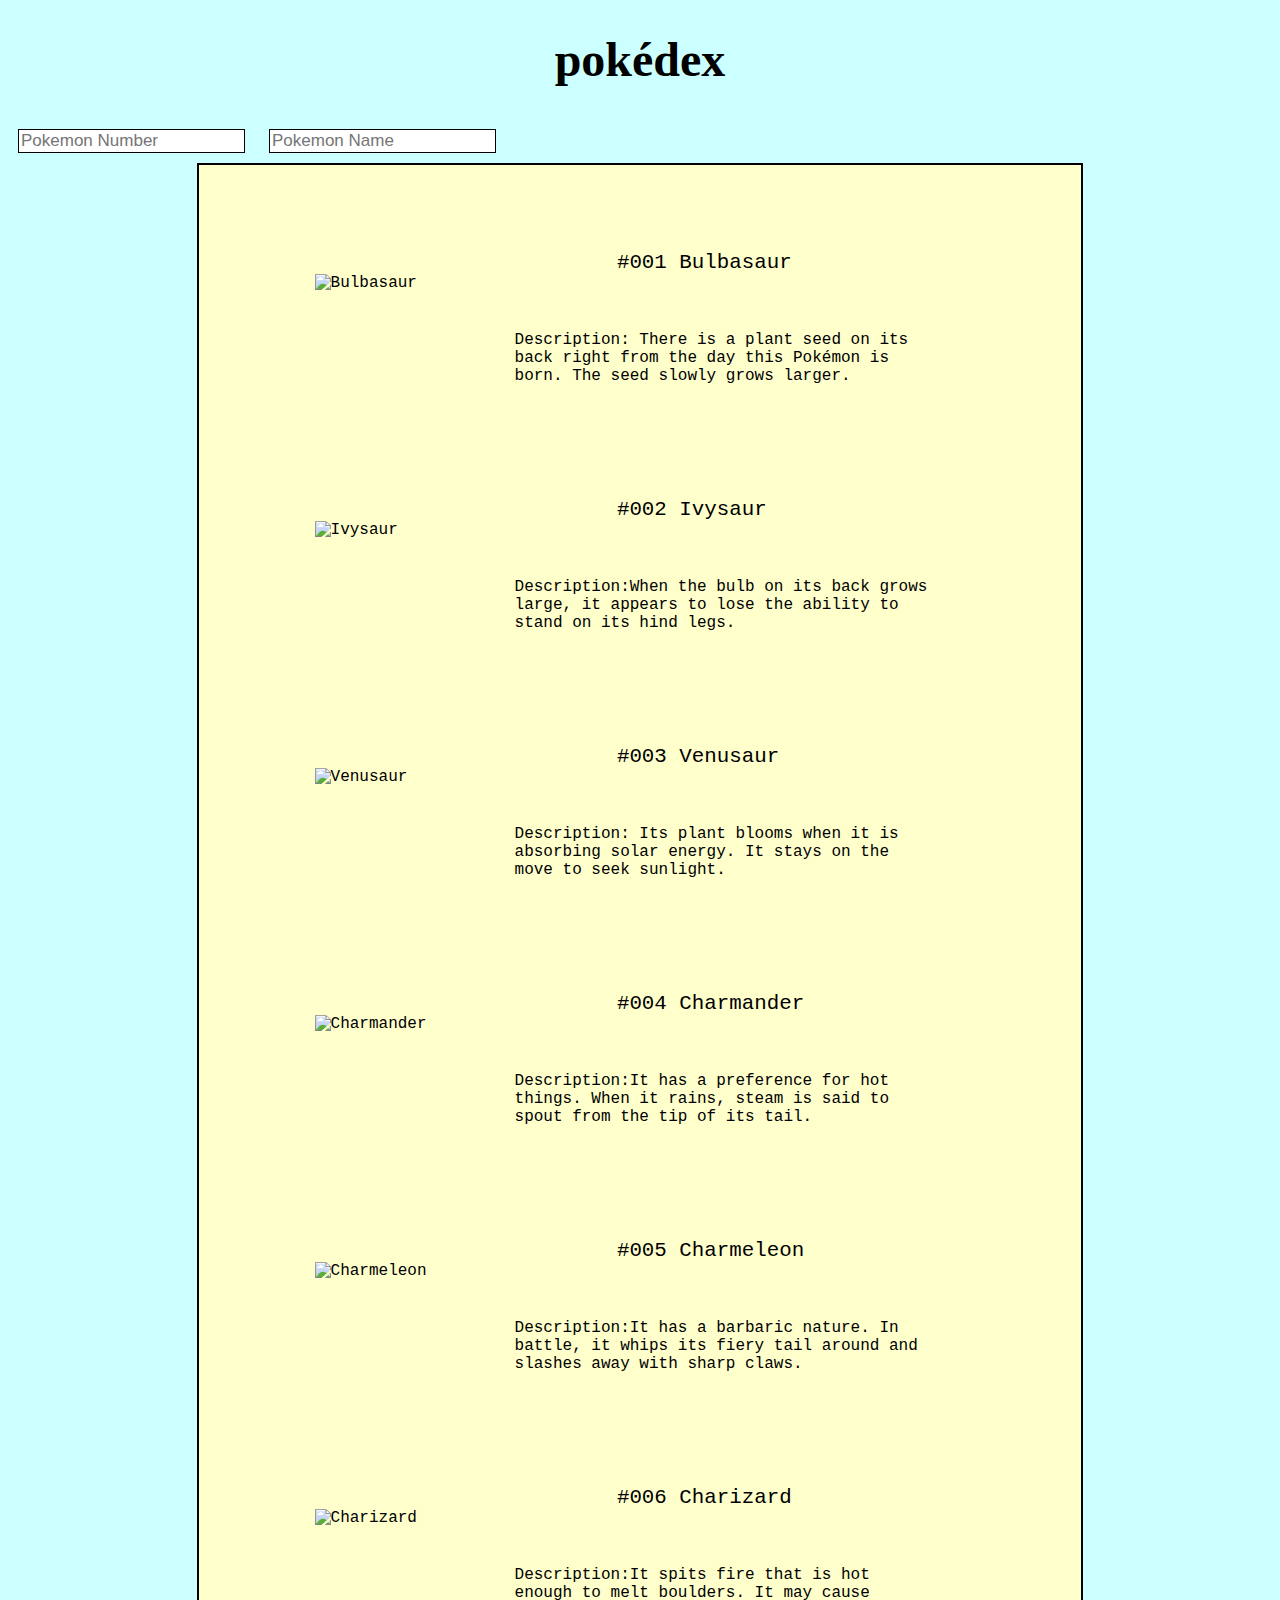
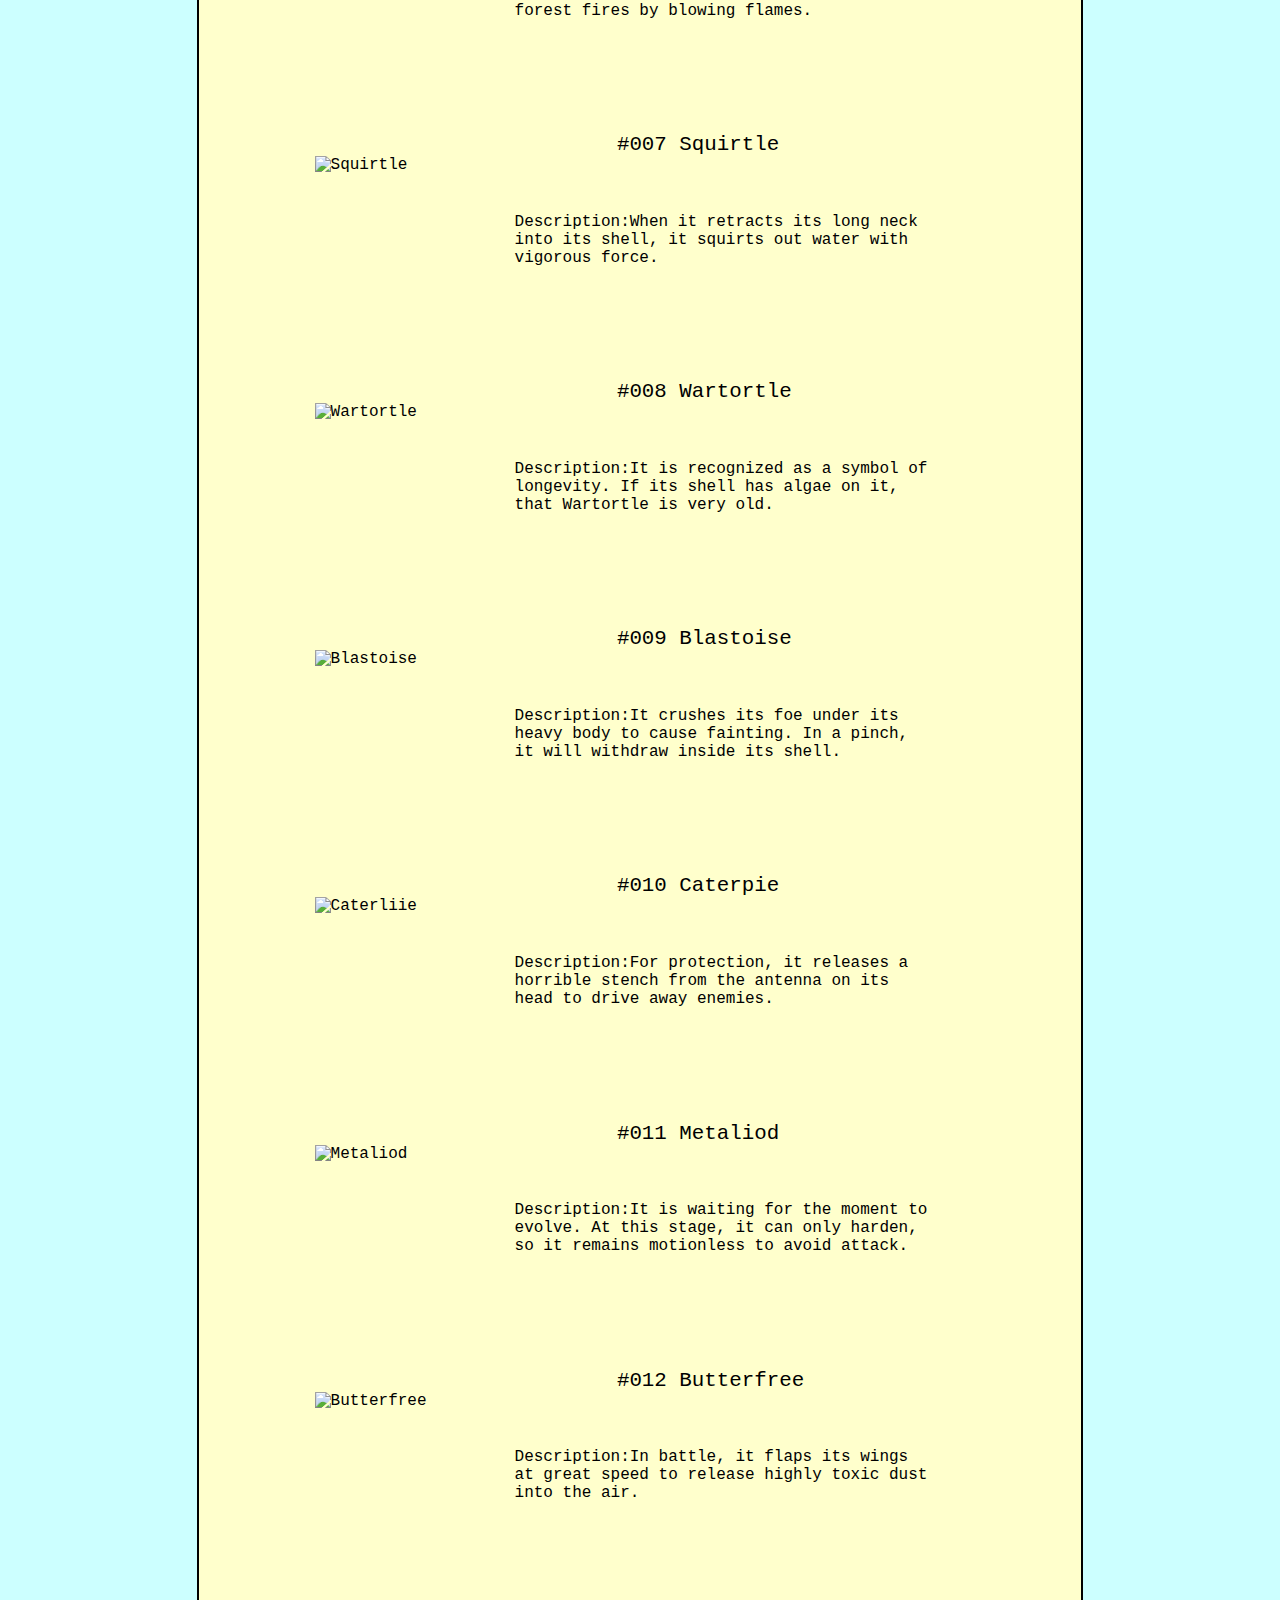
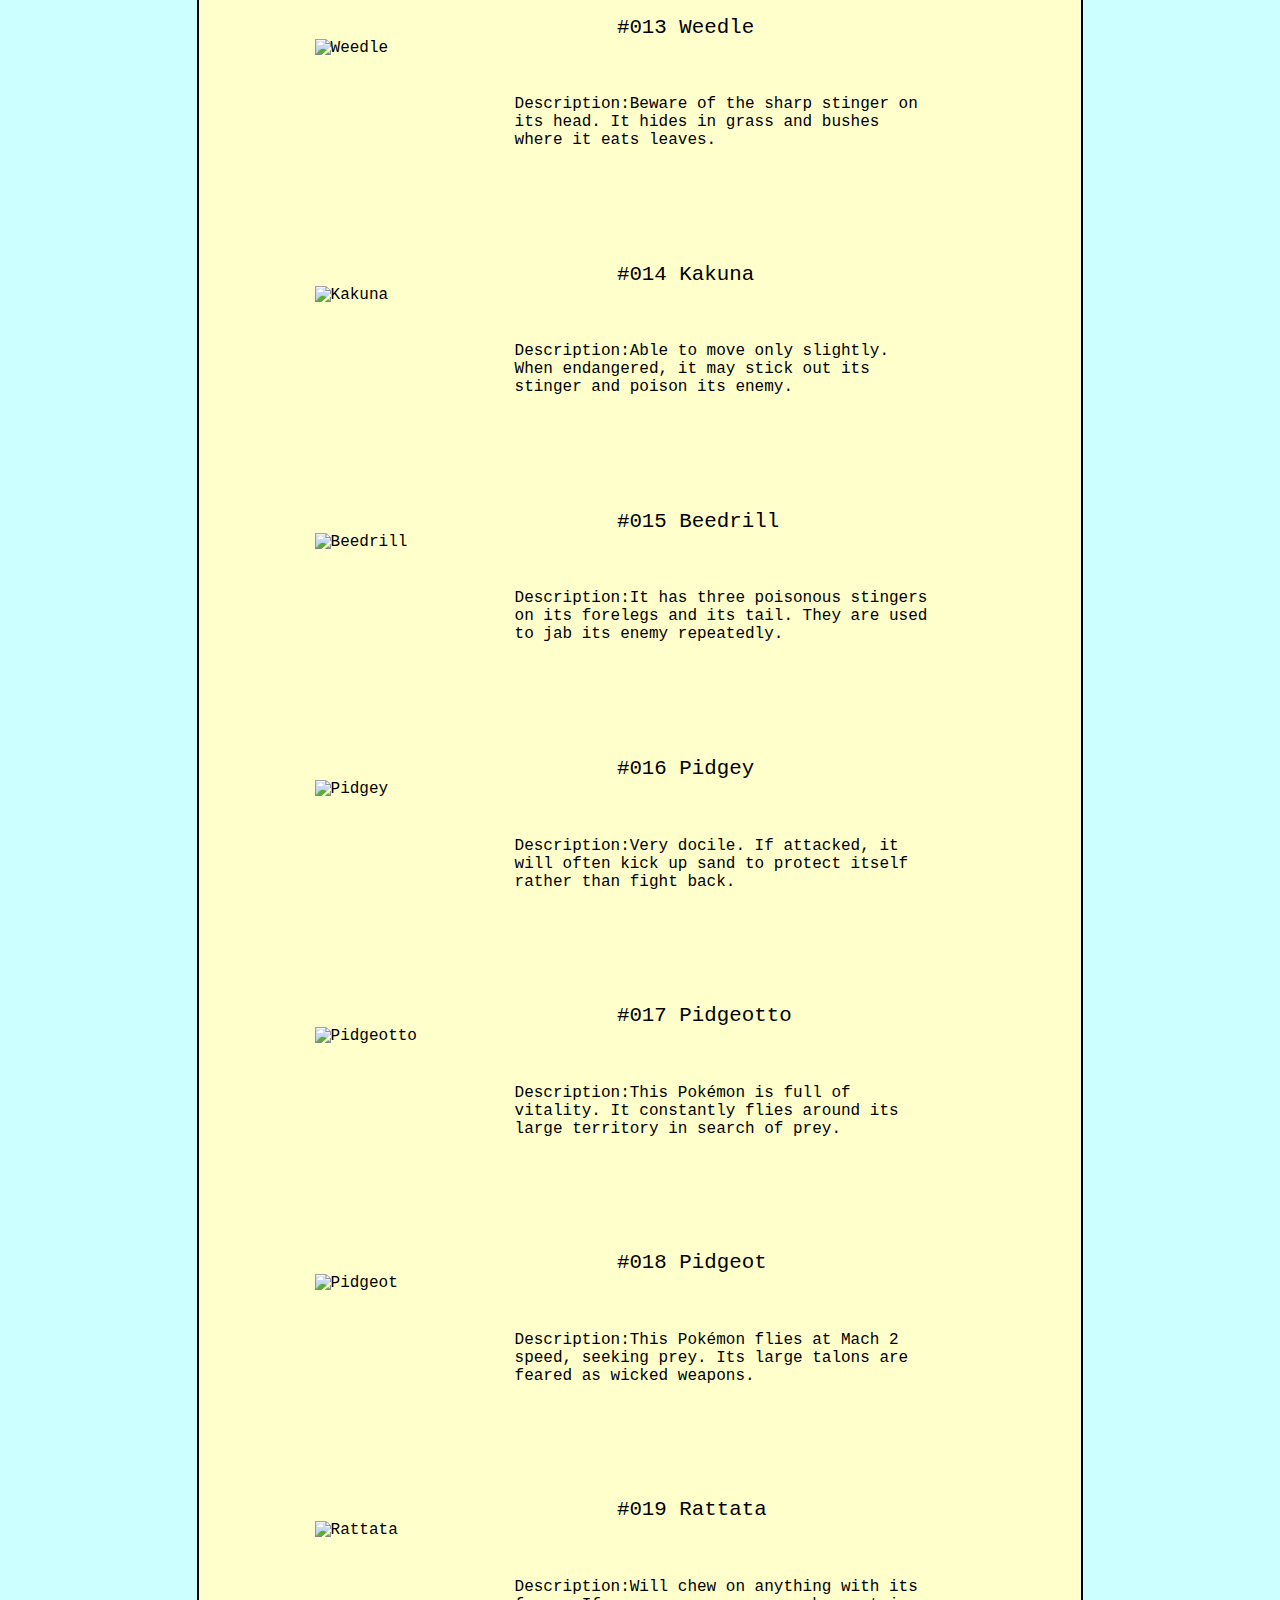
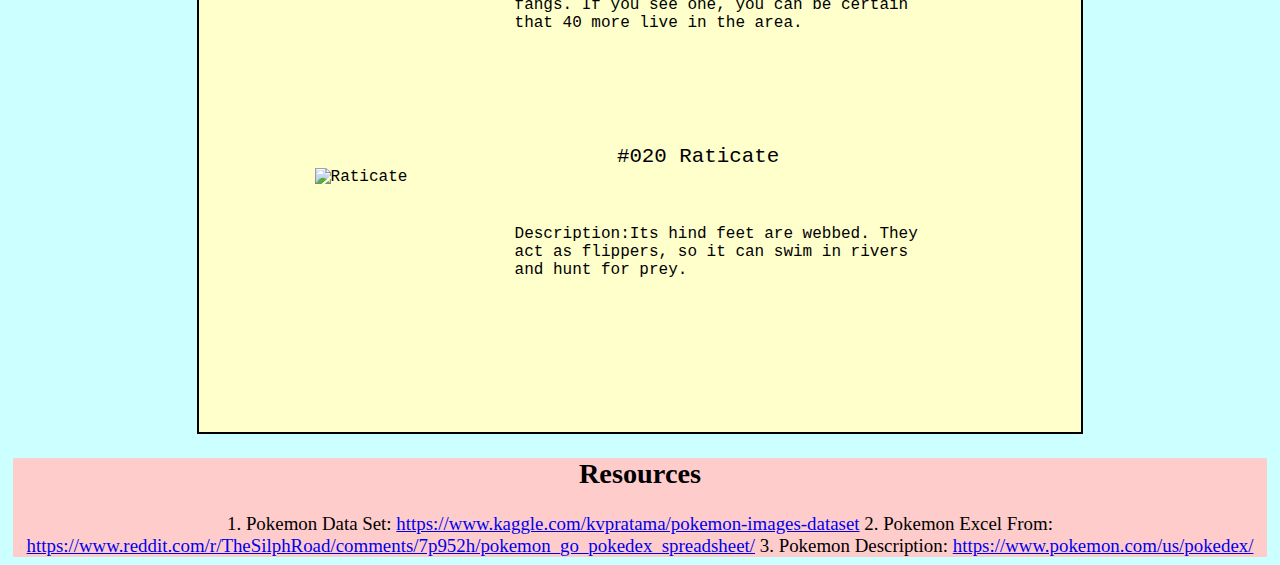
==== commit 257b3f27: "update after html checker" ====
--- a/index.html
+++ b/index.html
@@ -7,156 +7,99 @@
     <link rel="stylesheet" href="pokedex.css">
     <script src="searchBox.js"></script>
 </head>
-<body>
+<body> 
+  <h1>pokédex </h1>
    <div class="searchbox">
-  <h1>pokédex 
         <input type="number" placeholder="Pokemon Number" id="searchNumber" onkeyup="numberFunction()">
         <input type="text" placeholder="Pokemon Name" id="searchName" onkeyup="nameFunction()">
-    </h1>
+    
  </div>
     <div id=result class="result"></div>
 
+ <div class="pokemon">
     <ul> 
-        <div class="pokemon">
         <li class="name" >#001 Bulbasaur</li>
-            <img src="pokemon/1.png" alt="Bulbasaur"> 
-           
+           <li> <img src="pokemon/1.png" alt="Bulbasaur"> </li>
             <li class="Description" >Description: There is a plant seed on its back right from the day this Pokémon is born. The seed slowly grows larger.</li>
-              
-       </div>
 
-       <div class="pokemon">
+      
         <li class="name">#002 Ivysaur</li>
-            <img src="pokemon/2.png" alt="Ivysaur"> 
-           
+           <li><img src="pokemon/2.png" alt="Ivysaur"></li> 
             <li class="Description">Description:When the bulb on its back grows large, it appears to lose the ability to stand on its hind legs.</li>
-             
-       </div>
      
-       <div class="pokemon">
         <li class="name">#003 Venusaur</li>
-            <img src="pokemon/3.png" alt="Venusaur"> 
+           <li><img src="pokemon/3.png" alt="Venusaur"></li>
             <li class="Description">Description: Its plant blooms when it is absorbing solar energy. It stays on the move to seek sunlight.</li>
-            
-       </div>
        
-       <div class="pokemon">
         <li class="name">#004 Charmander </li>
-            <img src="pokemon/4.png" alt="Charmander"> 
+        <li><img src="pokemon/4.png" alt="Charmander"></li>
             <li class="Description">Description:It has a preference for hot things. When it rains, steam is said to spout from the tip of its tail.</li>
-            
-       </div>
        
-       <div class="pokemon">
         <li class="name">#005 Charmeleon</li>
-            <img src="pokemon/5.png" alt="Charmeleon"> 
+        <li><img src="pokemon/5.png" alt="Charmeleon"></li> 
             <li class="Description">Description:It has a barbaric nature. In battle, it whips its fiery tail around and slashes away with sharp claws.</li>
-       </div>
        
-       <div class="pokemon">
         <li class="name">#006 Charizard</li>
-            <img src="pokemon/6.png" alt="Charizard"> 
+        <li><img src="pokemon/6.png" alt="Charizard"></li> 
             <li class="Description">Description:It spits fire that is hot enough to melt boulders. It may cause forest fires by blowing flames.</li>
-            
-       </div>
        
-       <div class="pokemon">
         <li class="name">#007 Squirtle</li>
-            <img src="pokemon/7.png" alt="Squirtle"> 
+        <li><img src="pokemon/7.png" alt="Squirtle"></li> 
             <li class="Description">Description:When it retracts its long neck into its shell, it squirts out water with vigorous force.</li>
-            
-       </div>
        
-       <div class="pokemon">
         <li class="name">#008 Wartortle</li>
-            <img src="pokemon/8.png" alt="Wartortle"> 
+        <li><img src="pokemon/8.png" alt="Wartortle"></li> 
             <li class="Description">Description:It is recognized as a symbol of longevity. If its shell has algae on it, that Wartortle is very old.</li>
-            
-       </div>
+      
+        <li class="name">#009 Blastoise</li>
+        <li><img src="pokemon/9.png" alt="Blastoise"></li> 
+            <li class="Description">Description:It crushes its foe under its heavy body to cause fainting. In a pinch, it will withdraw inside its shell.</li>
        
-       <div class="pokemon">
-        <li class="name">#009 Blastoise</li>
-            <img src="pokemon/9.png" alt="Blastoise";> 
-            <li class="Description">Description:It crushes its foe under its heavy body to cause fainting. In a pinch, it will withdraw inside its shell.</li>
-            
-       </div>
+        <li class="name">#010 Caterpie</li>
+        <li><img src="pokemon/10.png" alt="Caterliie"></li> 
+            <li class="Description">Description:For protection, it releases a horrible stench from the antenna on its head to drive away enemies.</li>
        
-       <div class="pokemon">
-        <li class="name">#010 Caterpie</li>
-            <img src="pokemon/10.png" alt="Caterliie"> 
-            <li class="Description">Description:For protection, it releases a horrible stench from the antenna on its head to drive away enemies.</li>
-            
-       </div>
+        <li class="name">#011 Metaliod</li>
+        <li><img src="pokemon/11.png" alt="Metaliod"></li> 
+            <li class="Description">Description:It is waiting for the moment to evolve. At this stage, it can only harden, so it remains motionless to avoid attack.</li>
        
-       <div class="pokemon">
-        <li class="name">#011 Metaliod</li>
-            <img src="pokemon/11.png" alt="Metaliod"> 
-            <li class="Description">Description:It is waiting for the moment to evolve. At this stage, it can only harden, so it remains motionless to avoid attack.</li>
-            
-       </div>
+        <li class="name">#012 Butterfree</li>
+        <li><img src="pokemon/12.png" alt="Butterfree"></li> 
+            <li class="Description">Description:In battle, it flaps its wings at great speed to release highly toxic dust into the air.</li>
        
-       <div class="pokemon">
-        <li class="name">#012 Butterfree</li>
-            <img src="pokemon/12.png" alt="Butterfree"> 
-            <li class="Description">Description:In battle, it flaps its wings at great speed to release highly toxic dust into the air.</li>
-            
-       </div>
+        <li class="name">#013 Weedle</li>
+        <li><img src="pokemon/13.png" alt="Weedle"></li> 
+            <li class="Description">Description:Beware of the sharp stinger on its head. It hides in grass and bushes where it eats leaves.</li>
+      
+        <li class="name">#014 Kakuna</li>
+        <li><img src="pokemon/14.png" alt="Kakuna"></li> 
+            <li class="Description">Description:Able to move only slightly. When endangered, it may stick out its stinger and poison its enemy.</li>
        
-       <div class="pokemon">
-        <li class="name">#013 Weedle</li>
-            <img src="pokemon/13.png" alt="Weedle"> 
-            <li class="Description">Description:Beware of the sharp stinger on its head. It hides in grass and bushes where it eats leaves.</li>
-            
-       </div>
+        <li class="name">#015 Beedrill</li>
+        <li><img src="pokemon/15.png" alt="Beedrill"></li> 
+            <li class="Description">Description:It has three poisonous stingers on its forelegs and its tail. They are used to jab its enemy repeatedly.</li>
+   
+        <li class="name">#016 Pidgey</li>
+        <li><img src="pokemon/16.png" alt="Pidgey"></li> 
+            <li class="Description">Description:Very docile. If attacked, it will often kick up sand to protect itself rather than fight back.</li>
+     
+        <li class="name">#017 Pidgeotto</li>
+        <li><img src="pokemon/17.png" alt="Pidgeotto"></li> 
+            <li class="Description">Description:This Pokémon is full of vitality. It constantly flies around its large territory in search of prey.</li>
        
-       <div class="pokemon">
-        <li class="name">#014 Kakuna</li>
-            <img src="pokemon/14.png" alt="Kakuna"> 
-            <li class="Description">Description:Able to move only slightly. When endangered, it may stick out its stinger and poison its enemy.</li>
-            
-       </div>
-       
-       <div class="pokemon">
-        <li class="name">#015 Beedrill</li>
-            <img src="pokemon/15.png" alt="Beedrill"> 
-            <li class="Description">Description:It has three poisonous stingers on its forelegs and its tail. They are used to jab its enemy repeatedly.</li>
-            
-       </div>
-       
-       <div class="pokemon">
-        <li class="name">#016 Pidgey</li>
-            <img src="pokemon/16.png" alt="Pidgey"> 
-            <li class="Description">Description:Very docile. If attacked, it will often kick up sand to protect itself rather than fight back.</li>
-            
-       </div>
-       
-       <div class="pokemon">
-        <li class="name">#017 Pidgeotto</li>
-            <img src="pokemon/17.png" alt="Pidgeotto"> 
-            <li class="Description">Description:This Pokémon is full of vitality. It constantly flies around its large territory in search of prey.</li>
-            
-       </div>
-       
-       <div class="pokemon">
         <li class="name">#018 Pidgeot</li>
-            <img src="pokemon/18.png" alt="Pidgeot"> 
+        <li><img src="pokemon/18.png" alt="Pidgeot"></li> 
             <li class="Description">Description:This Pokémon flies at Mach 2 speed, seeking prey. Its large talons are feared as wicked weapons.</li>
-            
-       </div>
-       
-       <div class="pokemon">
+      
         <li class="name">#019 Rattata</li>
-            <img src="pokemon/19.png" alt="Rattata"> 
+        <li><img src="pokemon/19.png" alt="Rattata"></li> 
             <li class="Description">Description:Will chew on anything with its fangs. If you see one, you can be certain that 40 more live in the area.</li>
-           
-       </div>
-       
-       <div class="pokemon">
+         
         <li class="name">#020 Raticate</li>
-            <img src="pokemon/20.png" alt="Raticate"> 
+        <li><img src="pokemon/20.png" alt="Raticate"></li> 
             <li class="Description">Description:Its hind feet are webbed. They act as flippers, so it can swim in rivers and hunt for prey.</li>
-       </div>
     </ul>
+  </div>
     <footer>
       <h2>Resources</h2>
       1.	Pokemon Data Set:
--- a/pokedex.css
+++ b/pokedex.css
@@ -15,13 +15,13 @@
 .name{color:black;
     font-family: courier;
     font-size: 130%;
-    margin-left: 1cm;
-    margin-bottom: 0.3cm;
+    margin-left: 10cm;
+   margin-top:2cm
 }
 .Description{
     margin-right: 4cm;
-    margin-top: 1.3cm;
-    margin-bottom: 1.3cm;
+    margin-top: 1.5cm;
+    margin-bottom: 3cm;
    
 }
 table, th, td {border: 1px solid black;
@@ -49,6 +49,7 @@
 }
 
 .searchbox input {
+   
     margin:10px;
     border: 1px solid black;
     font-size: 17px;
